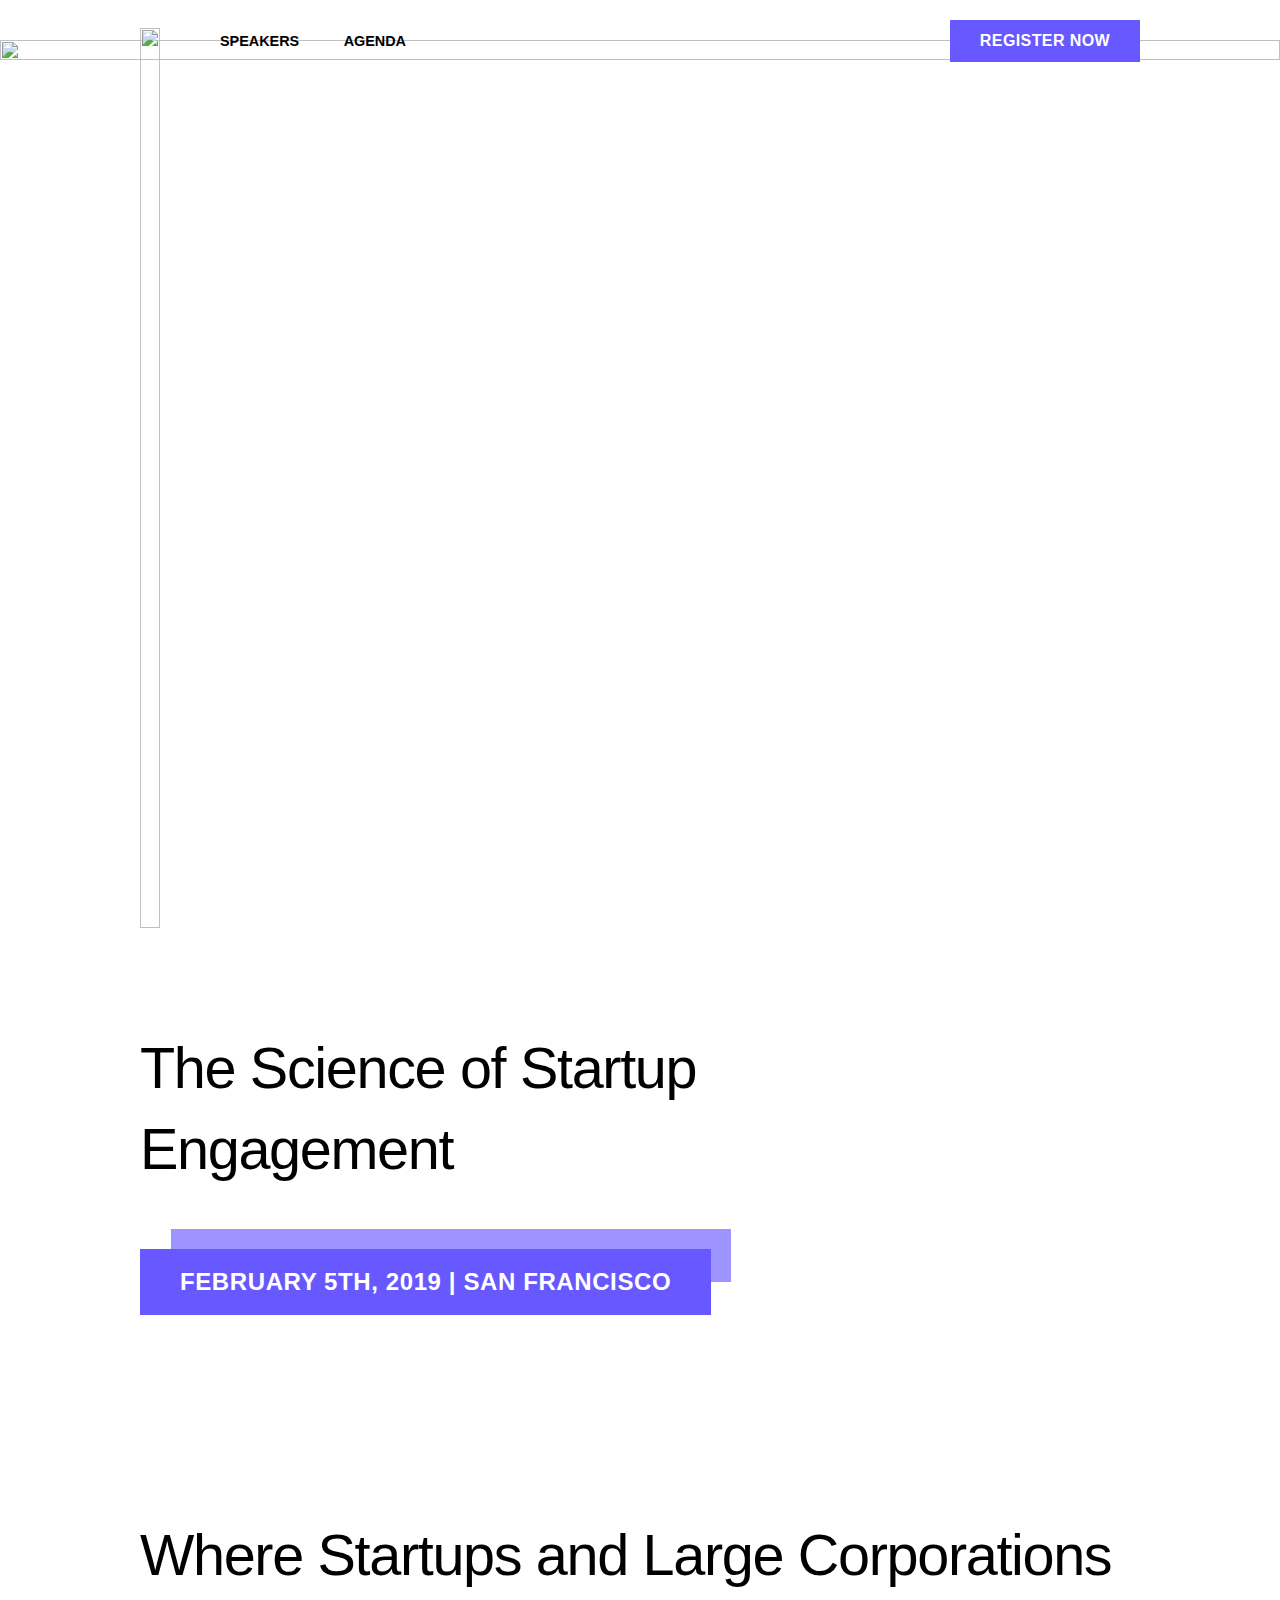
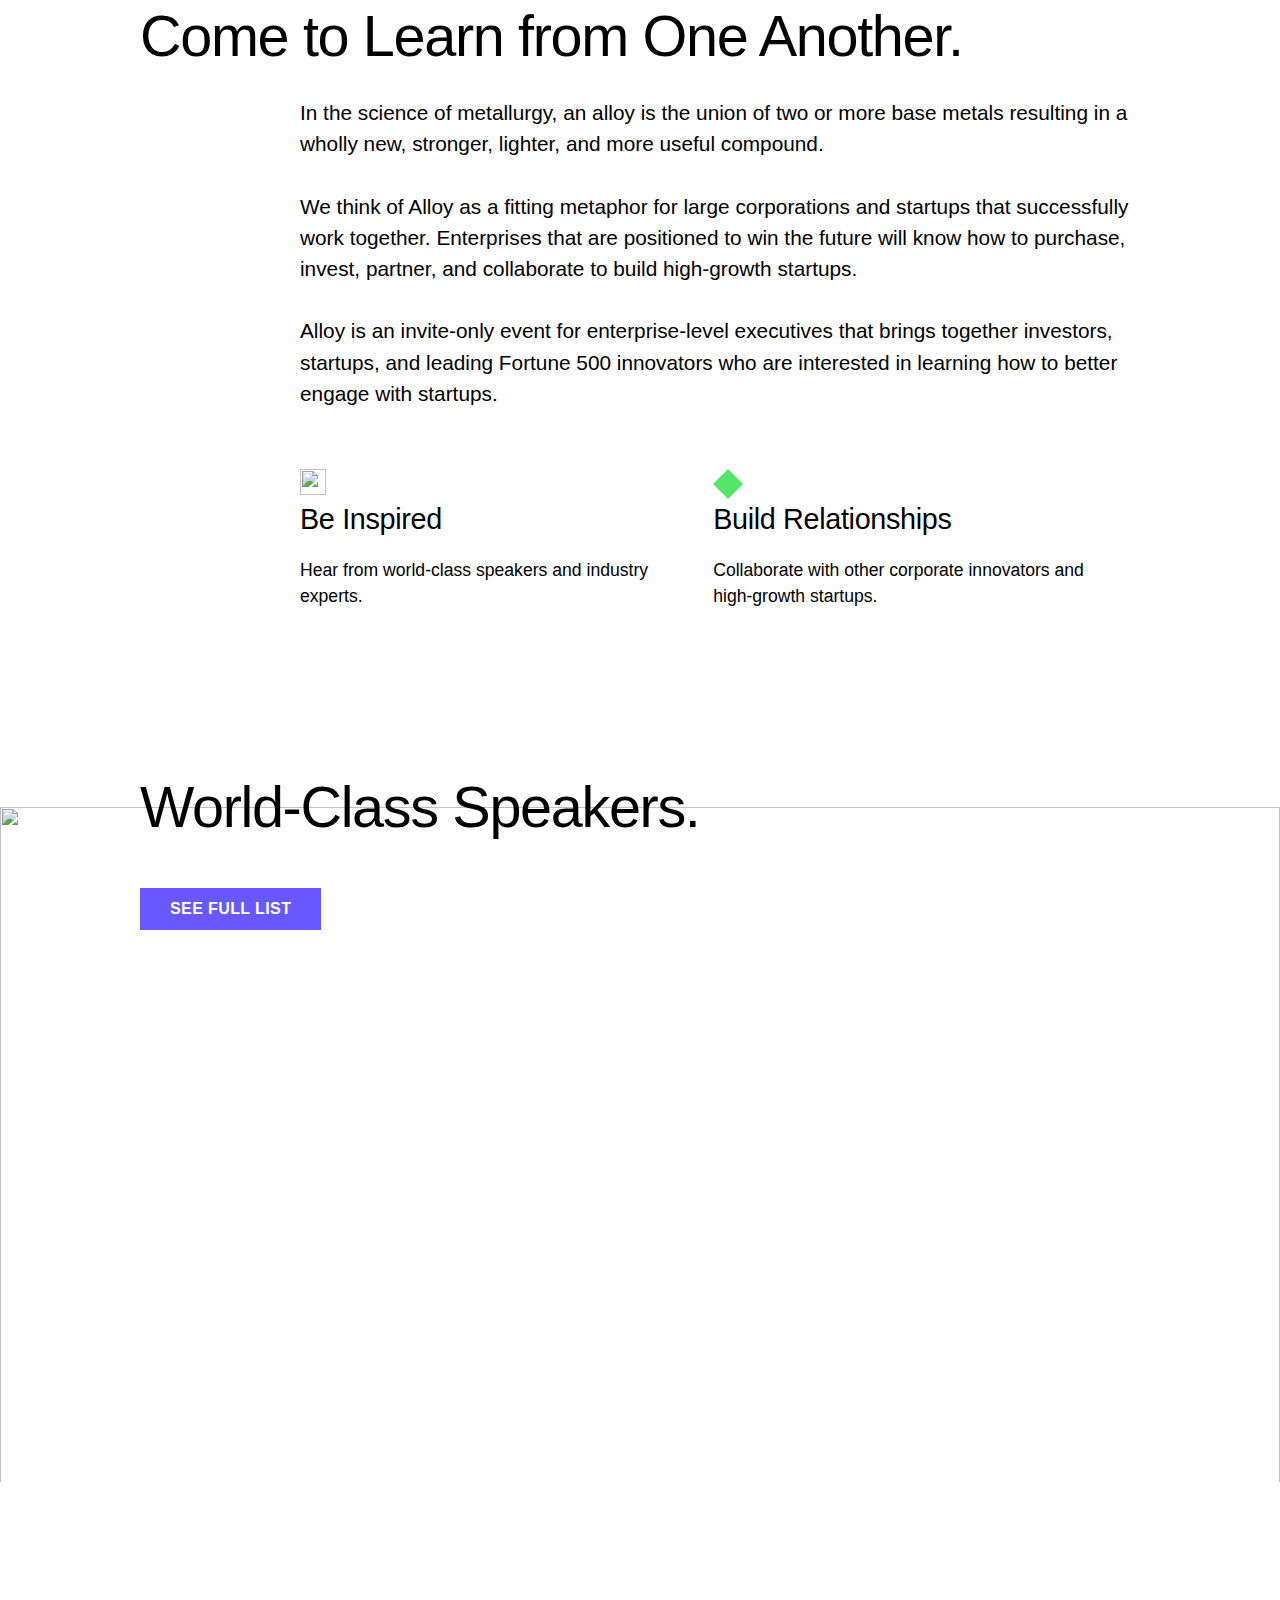
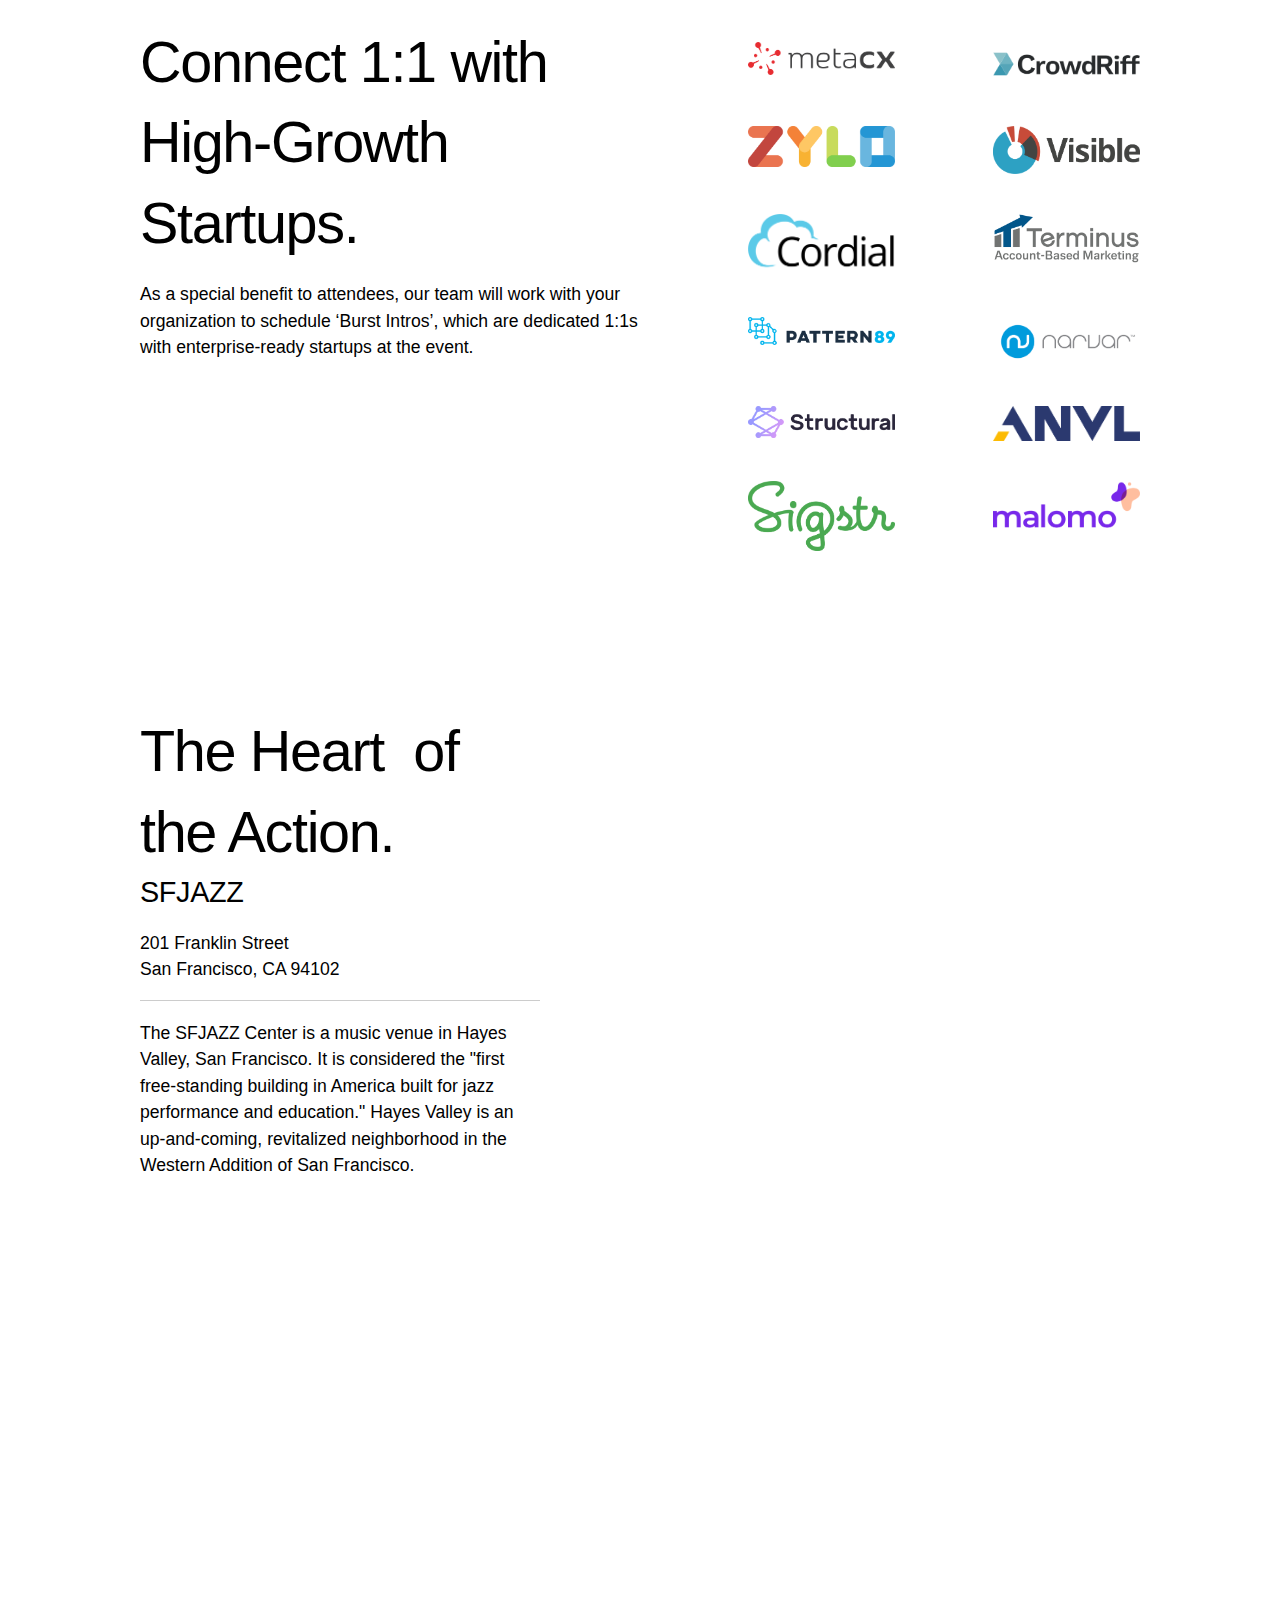
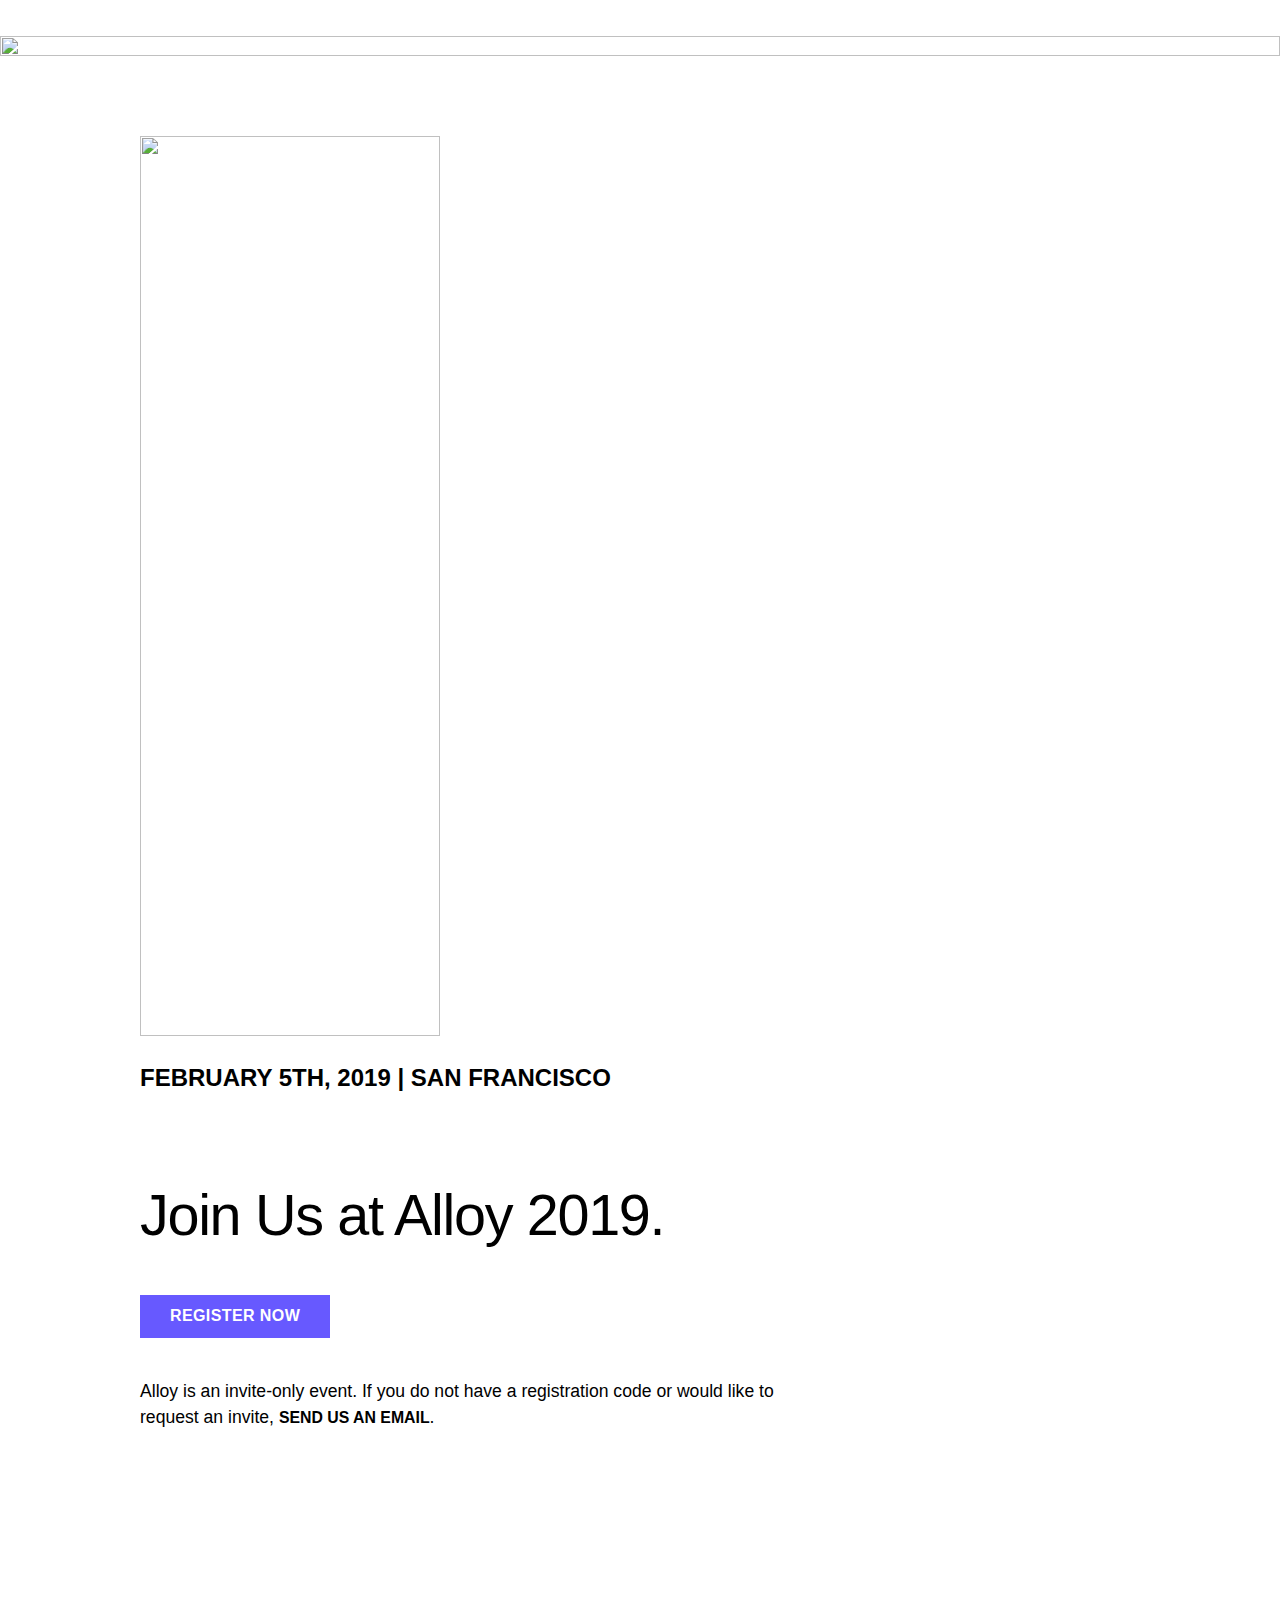
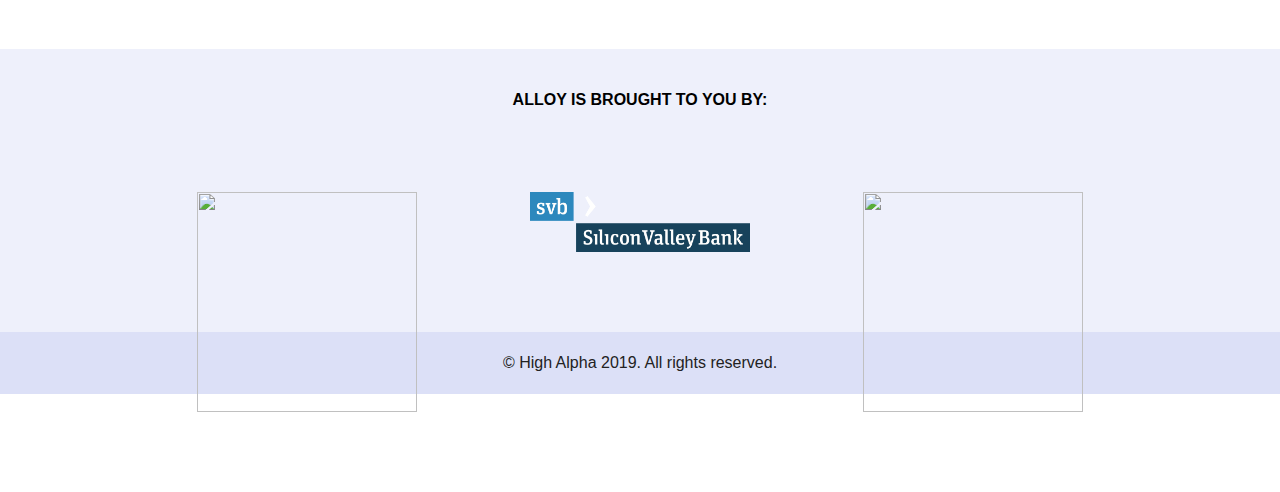
==== index.html @ 939aeb6d "logos and sponsors" ====
<html class="no-js" lang="">

<head>
  <meta charset="utf-8">
  <meta http-equiv="x-ua-compatible" content="ie=edge">
  <title>Alloy 2019 Conference | The Science of Startup Engagement</title>
  <meta name="description" content="">
  <meta name="viewport" content="width=device-width, initial-scale=1, shrink-to-fit=no">
  <link rel="icon" href="favicon.ico" type="image/x-icon"/>
  <link rel="shortcut icon" href="favicon.ico" type="image/x-icon"/>
  <link rel="manifest" href="site.webmanifest">
  <!-- <link rel="apple-touch-icon" href="img/favicon.png"> -->
  <!-- Place favicon.ico in the root directory -->
  <link rel="stylesheet" href="https://use.typekit.net/ehv6jew.css">
  <script src="js/scrollreveal.js"></script>
  <link rel="stylesheet" href="css/style.css">

  <!-- Global site tag (gtag.js) - Google Analytics -->
  <script async src="https://www.googletagmanager.com/gtag/js?id=UA-64166624-6"></script>
  <script>
    window.dataLayer = window.dataLayer || [];
    function gtag(){dataLayer.push(arguments);}
    gtag('js', new Date());
    gtag('config', 'UA-64166624-6');
  </script>

</head>

<body>
  <!--[if lte IE 9]>
    <p class="browserupgrade">You are using an <strong>outdated</strong> browser. Please <a href="https://browsehappy.com/">upgrade your browser</a> to improve your experience and security.</p>
  <![endif]-->

  <!-- Add your site or application content here -->
  <header>
      <div class="container">
          <div class="logo">
              <a href="/"><img src="img/alloy-logo.png"/></a>
          </div>
          <nav>
              <ul>
                  <li>
                      <a href="/speakers">Speakers</a>
                  </li>
                  <li>
                      <a href="/agenda">Agenda</a>
                  </li>
              </ul>
          </nav>
          <a href="https://www.eventbrite.com/e/alloy-2019-registration-47871418702" class="header-cta btn" target="_blank" >
              Register Now
          </a>
      </div>

  </header>
  <section class="hero">
      <div class="background-pattern">
          <img src="img/pattern-bg.png"/>
      </div>
      <div class="container">
          <div class="hero-background-pattern load-hidden">
              <img src="img/hero-bg-group.png"/>
          </div>
          <h1>The Science of Startup Engagement</h1>
          <div class="banner">
              February 5th, 2019 | San Francisco
          </div>

      </div>
    </section>



  <!-- About -->

  <section class="about">
      <div class="container">
          <div class="about-background-pattern">
              <img src="img/about-bg.png" />
          </div>
          <h1>Where Startups and Large Corporations Come to Learn from One Another.</h1>
          <div class="tab-style">
              <p>In the science of metallurgy, an alloy is the union of two or more base metals resulting in a wholly new, stronger, lighter, and more useful compound. <br /><br />

We think of Alloy as a fitting metaphor for large corporations and startups that successfully work together. Enterprises that are positioned to win the future will know how to purchase, invest, partner, and collaborate to build high-growth startups.<br /><br />

Alloy is an invite-only event for enterprise-level executives that brings together investors, startups, and leading Fortune 500 innovators who are interested in learning how to better engage with startups.</p>
              <div class="about-buckets">
                  <ul>
                      <li>
                          <img src="img/square.png" height="26px" style="padding-bottom:4px;"/>
                          <h2>Be Inspired</h2>
                          <p class="smaller-p">
                              Hear from world-class speakers and industry experts.
                          </p>
                      </li>
                      <li>
                          <img src="img/diamond.png" height="30px"/>
                          <h2>Build Relationships</h2>
                          <p class="smaller-p">
                              Collaborate with other corporate innovators and high-growth startups.
                          </p>
                      </li>
                  </ul>
              </div>
              <!-- <a href="agenda.html" class="header-cta btn">
                  View Agenda
              </a> -->
          </div>
      </div>
  </section>

  <!-- Speakers -->

<section class="speakers-section">
      <div class="background-pattern">
          <img src="img/pattern-bg-speakers.png"/>
      </div>
      <div class="container">
          <h1>World-Class Speakers.</h1>
          <a href="/speakers" class="btn">See Full List</a>
          <div class="speaker-boxes">
              <ul>
                  <li class="speaker-container speaker1">
                      <div class="speaker-image">
                          <img src="img/aaron-levie.png" />
                      </div>
                      <h2>Aaron Levie</h2>
                      <p>
                          CEO, Box
                      </p>
                  </li>
                  <li class="speaker-container speaker2">
                      <div class="floater floater-5">
                          <img src="img/floater-5.png" />
                      </div>
                      <div class="speaker-image">
                          <img src="img/greg-becker-green.png" />
                      </div>
                      <h2>Greg Becker</h2>
                      <p>
                          CEO, Silicon Valley Bank
                      </p>
                  </li>
                  <li class="speaker-container speaker3">
                      <div class="floater floater-2">
                          <img src="img/floater-2.png" />
                      </div>
                      <div class="speaker-image">
                          <img src="img/david-cohen-purple.png" />
                      </div>
                      <h2>David Cohen</h2>
                      <p>
                          Founder and Co-CEO, Techstars
                      </p>
                  </li>
              </ul>

          </div>
      </div>

  </section>





  <!-- Startups -->

  <section class="startups">
      <div class="container">
          <div class="startups-content">
              <h1>Connect 1:1 with High-Growth Startups.</h1>
              <p class="smaller-p">
                  As a special benefit to attendees, our team will work with your organization to schedule ‘Burst Intros’, which are dedicated 1:1s with enterprise-ready startups at the event.
              </p>
          </div>
          <div class="startups-logos">
              <ul>
                  <li>
                      <img src="img/logos/metacx.png" />
                  </li>
                  <li>
                      <img src="img/logos/crowdriff.png" />
                  </li>
                  <li>
                      <img src="img/logos/zylo.png" />
                  </li>
                  <li>
                      <img src="img/logos/visible.png" />
                  </li>
                  <li>
                      <img src="img/logos/cordial.png" />
                  </li>
                  <li>
                      <img src="img/logos/terminus.png" />
                  </li>

                  <li>
                      <img src="img/logos/pattern89.png" />
                  </li>
                  <li>
                      <img src="img/logos/narvar.png" />
                  </li>
                  <li>
                      <img src="img/logos/structural.png" />
                  </li>
                  <li>
                      <img src="img/logos/anvl.png" />
                  </li>
                  <li>
                      <img src="img/logos/sigstr.png" />
                  </li>
                  <li>
                      <img src="img/logos/malomo.png" />
                  </li>
              </ul>
          </div>
      </div>
  </section>

  <section class="location-section">
      <div class="container">
          <div class="location-content">
              <h1>The Heart  of the Action.</h1>
              <h2>SFJAZZ</h2>
              <p class="smaller-p">
                  201 Franklin Street<br />San Francisco, CA 94102
              </p>
              <hr />
              <p class="smaller-p">
                  The SFJAZZ Center is a music venue in Hayes Valley, San Francisco. It is considered the "first free-standing building in America built for jazz performance and education." Hayes Valley is an up-and-coming, revitalized neighborhood in the Western Addition of San Francisco.
              </p>
          </div>
          <div class="location-venue">
              <img src="img/venue.png" />
          </div>
          <div class="location-pattern">
              <img src="img/location-pattern.png" />
          </div>
      </div>

  </section>

  <section class="footer-cta">
      <div class="background-pattern">
          <img src="img/pattern-bg.png"/>
      </div>
      <div class="container">
          <div class="hero-background-pattern">
              <img src="img/hero-bg-group.png"/>
          </div>
          <div class="logo2">
              <img src="img/alloy19.png" />
          </div>
          <div class="banner2">
              February 5th, 2019 | San Francisco
          </div>
          <div class="footer-cta-content">
              <h1>Join Us at Alloy 2019.</h1>
              <a class="btn"href="https://www.eventbrite.com/e/alloy-2019-registration-47871418702" target="_blank" >Register Now</a>
              <p class="smaller-p">
                  Alloy is an invite-only event. If you do not have a registration code or would like to request an invite, <a href="mailto:alloy@highalpha.com">send us an  email</a>.
              </p>
          </div>
      </div>
  </section>

  <footer>
      <div class="container">
          <div class="banner2">
              Alloy Is Brought to You By:
          </div>
          <ul class="sponsors">
              <li>
                <a href="https://highalpha.com" target="_blank"><img src="img/ha-logo.png" /></a>
              </li>
              <li>
                  <a href="https://www.svb.com/" target="_blank"><img src="img/svb_logo_2.png" /></a>
              </li>
              <li>
                  <a href="https://www.ideocolab.com/" target="_blank"><img src="img/ideo-logo.png" /></a>
              </li>
          </ul>
      </div>
      <div class="all-rights">
          <div class="container">
              © High Alpha 2019. All rights reserved.
          </div>
      </div>
  </footer>

  <script src="js/vendor/modernizr-3.6.0.min.js"></script>
  <!-- <script src="https://code.jquery.com/jquery-3.3.1.min.js" integrity="{{JQUERY_SRI_HASH}}" crossorigin="anonymous"></script> -->
  <script src="js/vendor/jquery-3.3.1.min.js"></script>
  <script src="js/plugins.js"></script>
  <script src="js/main.js"></script>

</body>

</html>
---- css/style.css ----
/*! normalize.css v8.0.0 | MIT License | github.com/necolas/normalize.css */
/* Document
   ========================================================================== */
/**
 * 1. Correct the line height in all browsers.
 * 2. Prevent adjustments of font size after orientation changes in iOS.
 */
html {
  line-height: 1.15;
  /* 1 */
  -webkit-text-size-adjust: 100%;
  /* 2 */ }

/* Sections
   ========================================================================== */
/**
 * Remove the margin in all browsers.
 */
body {
  margin: 0; }

/**
 * Correct the font size and margin on `h1` elements within `section` and
 * `article` contexts in Chrome, Firefox, and Safari.
 */
h1 {
  font-size: 2em;
  margin: 0.67em 0; }

/* Grouping content
   ========================================================================== */
/**
 * 1. Add the correct box sizing in Firefox.
 * 2. Show the overflow in Edge and IE.
 */
hr {
  box-sizing: content-box;
  /* 1 */
  height: 0;
  /* 1 */
  overflow: visible;
  /* 2 */ }

/**
 * 1. Correct the inheritance and scaling of font size in all browsers.
 * 2. Correct the odd `em` font sizing in all browsers.
 */
pre {
  font-family: monospace, monospace;
  /* 1 */
  font-size: 1em;
  /* 2 */ }

/* Text-level semantics
   ========================================================================== */
/**
 * Remove the gray background on active links in IE 10.
 */
a {
  background-color: transparent; }

/**
 * 1. Remove the bottom border in Chrome 57-
 * 2. Add the correct text decoration in Chrome, Edge, IE, Opera, and Safari.
 */
abbr[title] {
  border-bottom: none;
  /* 1 */
  text-decoration: underline;
  /* 2 */
  text-decoration: underline dotted;
  /* 2 */ }

/**
 * Add the correct font weight in Chrome, Edge, and Safari.
 */
b,
strong {
  font-weight: bolder; }

/**
 * 1. Correct the inheritance and scaling of font size in all browsers.
 * 2. Correct the odd `em` font sizing in all browsers.
 */
code,
kbd,
samp {
  font-family: monospace, monospace;
  /* 1 */
  font-size: 1em;
  /* 2 */ }

/**
 * Add the correct font size in all browsers.
 */
small {
  font-size: 80%; }

/**
 * Prevent `sub` and `sup` elements from affecting the line height in
 * all browsers.
 */
sub,
sup {
  font-size: 75%;
  line-height: 0;
  position: relative;
  vertical-align: baseline; }

sub {
  bottom: -0.25em; }

sup {
  top: -0.5em; }

/* Embedded content
   ========================================================================== */
/**
 * Remove the border on images inside links in IE 10.
 */
img {
  border-style: none; }

/* Forms
   ========================================================================== */
/**
 * 1. Change the font styles in all browsers.
 * 2. Remove the margin in Firefox and Safari.
 */
button,
input,
optgroup,
select,
textarea {
  font-family: inherit;
  /* 1 */
  font-size: 100%;
  /* 1 */
  line-height: 1.15;
  /* 1 */
  margin: 0;
  /* 2 */ }

/**
 * Show the overflow in IE.
 * 1. Show the overflow in Edge.
 */
button,
input {
  /* 1 */
  overflow: visible; }

/**
 * Remove the inheritance of text transform in Edge, Firefox, and IE.
 * 1. Remove the inheritance of text transform in Firefox.
 */
button,
select {
  /* 1 */
  text-transform: none; }

/**
 * Correct the inability to style clickable types in iOS and Safari.
 */
button,
[type="button"],
[type="reset"],
[type="submit"] {
  -webkit-appearance: button; }

/**
 * Remove the inner border and padding in Firefox.
 */
button::-moz-focus-inner,
[type="button"]::-moz-focus-inner,
[type="reset"]::-moz-focus-inner,
[type="submit"]::-moz-focus-inner {
  border-style: none;
  padding: 0; }

/**
 * Restore the focus styles unset by the previous rule.
 */
button:-moz-focusring,
[type="button"]:-moz-focusring,
[type="reset"]:-moz-focusring,
[type="submit"]:-moz-focusring {
  outline: 1px dotted ButtonText; }

/**
 * Correct the padding in Firefox.
 */
fieldset {
  padding: 0.35em 0.75em 0.625em; }

/**
 * 1. Correct the text wrapping in Edge and IE.
 * 2. Correct the color inheritance from `fieldset` elements in IE.
 * 3. Remove the padding so developers are not caught out when they zero out
 *    `fieldset` elements in all browsers.
 */
legend {
  box-sizing: border-box;
  /* 1 */
  color: inherit;
  /* 2 */
  display: table;
  /* 1 */
  max-width: 100%;
  /* 1 */
  padding: 0;
  /* 3 */
  white-space: normal;
  /* 1 */ }

/**
 * Add the correct vertical alignment in Chrome, Firefox, and Opera.
 */
progress {
  vertical-align: baseline; }

/**
 * Remove the default vertical scrollbar in IE 10+.
 */
textarea {
  overflow: auto; }

/**
 * 1. Add the correct box sizing in IE 10.
 * 2. Remove the padding in IE 10.
 */
[type="checkbox"],
[type="radio"] {
  box-sizing: border-box;
  /* 1 */
  padding: 0;
  /* 2 */ }

/**
 * Correct the cursor style of increment and decrement buttons in Chrome.
 */
[type="number"]::-webkit-inner-spin-button,
[type="number"]::-webkit-outer-spin-button {
  height: auto; }

/**
 * 1. Correct the odd appearance in Chrome and Safari.
 * 2. Correct the outline style in Safari.
 */
[type="search"] {
  -webkit-appearance: textfield;
  /* 1 */
  outline-offset: -2px;
  /* 2 */ }

/**
 * Remove the inner padding in Chrome and Safari on macOS.
 */
[type="search"]::-webkit-search-decoration {
  -webkit-appearance: none; }

/**
 * 1. Correct the inability to style clickable types in iOS and Safari.
 * 2. Change font properties to `inherit` in Safari.
 */
::-webkit-file-upload-button {
  -webkit-appearance: button;
  /* 1 */
  font: inherit;
  /* 2 */ }

/* Interactive
   ========================================================================== */
/*
 * Add the correct display in Edge, IE 10+, and Firefox.
 */
details {
  display: block; }

/*
 * Add the correct display in all browsers.
 */
summary {
  display: list-item; }

/* Misc
   ========================================================================== */
/**
 * Add the correct display in IE 10+.
 */
template {
  display: none; }

/**
 * Add the correct display in IE 10.
 */
[hidden] {
  display: none; }

/*! HTML5 Boilerplate v6.1.0 | MIT License | https://html5boilerplate.com/ */
/* main.css 1.0.0 | MIT License | https://github.com/h5bp/main.css#readme */
/*
 * What follows is the result of much research on cross-browser styling.
 * Credit left inline and big thanks to Nicolas Gallagher, Jonathan Neal,
 * Kroc Camen, and the H5BP dev community and team.
 */
/* ==========================================================================
   Base styles: opinionated defaults
   ========================================================================== */
html {
  color: #222;
  font-size: 1em;
  line-height: 1.4; }

/*
 * Remove text-shadow in selection highlight:
 * https://twitter.com/miketaylr/status/12228805301
 *
 * Vendor-prefixed and regular ::selection selectors cannot be combined:
 * https://stackoverflow.com/a/16982510/7133471
 *
 * Customize the background color to match your design.
 */
::-moz-selection {
  background: #b3d4fc;
  text-shadow: none; }

::selection {
  background: #b3d4fc;
  text-shadow: none; }

/*
 * A better looking default horizontal rule
 */
hr {
  display: block;
  height: 1px;
  border: 0;
  border-top: 1px solid #ccc;
  margin: 1em 0;
  padding: 0; }

/*
 * Remove the gap between audio, canvas, iframes,
 * images, videos and the bottom of their containers:
 * https://github.com/h5bp/html5-boilerplate/issues/440
 */
audio,
canvas,
iframe,
img,
svg,
video {
  vertical-align: middle; }

/*
 * Remove default fieldset styles.
 */
fieldset {
  border: 0;
  margin: 0;
  padding: 0; }

/*
 * Allow only vertical resizing of textareas.
 */
textarea {
  resize: vertical; }

/* ==========================================================================
   Browser Upgrade Prompt
   ========================================================================== */
.browserupgrade {
  margin: 0.2em 0;
  background: #ccc;
  color: #000;
  padding: 0.2em 0; }

/* ==========================================================================
   Author's custom styles
   ========================================================================== */
/* ==========================================================================
   Helper classes
   ========================================================================== */
/*
 * Hide visually and from screen readers
 */
.hidden {
  display: none !important; }

/*
* Hide only visually, but have it available for screen readers:
* https://snook.ca/archives/html_and_css/hiding-content-for-accessibility
*
* 1. For long content, line feeds are not interpreted as spaces and small width
*    causes content to wrap 1 word per line:
*    https://medium.com/@jessebeach/beware-smushed-off-screen-accessible-text-5952a4c2cbfe
*/
.visuallyhidden {
  border: 0;
  clip: rect(0 0 0 0);
  height: 1px;
  margin: -1px;
  overflow: hidden;
  padding: 0;
  position: absolute;
  width: 1px;
  white-space: nowrap;
  /* 1 */ }

/*
* Extends the .visuallyhidden class to allow the element
* to be focusable when navigated to via the keyboard:
* https://www.drupal.org/node/897638
*/
.visuallyhidden.focusable:active,
.visuallyhidden.focusable:focus {
  clip: auto;
  height: auto;
  margin: 0;
  overflow: visible;
  position: static;
  width: auto;
  white-space: inherit; }

/*
* Hide visually and from screen readers, but maintain layout
*/
.invisible {
  visibility: hidden; }

/*
* Clearfix: contain floats
*
* For modern browsers
* 1. The space content is one way to avoid an Opera bug when the
*    `contenteditable` attribute is included anywhere else in the document.
*    Otherwise it causes space to appear at the top and bottom of elements
*    that receive the `clearfix` class.
* 2. The use of `table` rather than `block` is only necessary if using
*    `:before` to contain the top-margins of child elements.
*/
.clearfix:before,
.clearfix:after {
  content: " ";
  /* 1 */
  display: table;
  /* 2 */ }

.clearfix:after {
  clear: both; }

/* ==========================================================================
   EXAMPLE Media Queries for Responsive Design.
   These examples override the primary ('mobile first') styles.
   Modify as content requires.
   ========================================================================== */
@media only screen and (min-width: 35em) {
  /* Style adjustments for viewports that meet the condition */ }

@media print, (-webkit-min-device-pixel-ratio: 1.25), (min-resolution: 1.25dppx), (min-resolution: 120dpi) {
  /* Style adjustments for high resolution devices */ }

/* ==========================================================================
   Print styles.
   Inlined to avoid the additional HTTP request:
   https://www.phpied.com/delay-loading-your-print-css/
   ========================================================================== */
@media print {
  *,
  *:before,
  *:after {
    background: transparent !important;
    color: #000 !important;
    /* Black prints faster */
    -webkit-box-shadow: none !important;
    box-shadow: none !important;
    text-shadow: none !important; }
  a,
  a:visited {
    text-decoration: underline; }
  a[href]:after {
    content: " (" attr(href) ")"; }
  abbr[title]:after {
    content: " (" attr(title) ")"; }
  /*
     * Don't show links that are fragment identifiers,
     * or use the `javascript:` pseudo protocol
     */
  a[href^="#"]:after,
  a[href^="javascript:"]:after {
    content: ""; }
  pre {
    white-space: pre-wrap !important; }
  pre,
  blockquote {
    border: 1px solid #999;
    page-break-inside: avoid; }
  /*
     * Printing Tables:
     * http://css-discuss.incutio.com/wiki/Printing_Tables
     */
  thead {
    display: table-header-group; }
  tr,
  img {
    page-break-inside: avoid; }
  p,
  h2,
  h3 {
    orphans: 3;
    widows: 3; }
  h2,
  h3 {
    page-break-after: avoid; } }

body {
  font-family: proxima-nova, sans-serif; }

h1, h2, h3, h4, h5, h6 {
  font-family: "HelveticaNeue-Thin", "Helvetica", sans-serif;
  margin: 0; }

p {
  font-family: proxima-nova, sans-serif;
  color: #000000;
  font-size: 1.3em;
  line-height: 1.5em; }

.smaller-p {
  font-size: 1.1em; }

h1 {
  font-size: 2.4em;
  letter-spacing: -.8px;
  line-height: 1.4em;
  font-weight: 100;
  color: #000000; }
  @media (min-width: 51.25em) {
    h1 {
      font-size: 3.6em;
      letter-spacing: -1.35px; } }

h2 {
  font-size: 1.8em;
  letter-spacing: -0.35px;
  line-height: 1.4em;
  font-weight: 100;
  color: #000000; }

section, header, footer {
  padding: 0 20px 0 20px; }

ul {
  list-style: none;
  padding: 0;
  margin: 0; }

.container {
  max-width: 1000px;
  margin: 0 auto; }

.banner {
  position: relative;
  display: inline-block;
  margin-top: 60px;
  color: #ffffff;
  background: #6759FF;
  padding: 16px 40px;
  font-size: 1em;
  letter-spacing: .025em;
  text-transform: uppercase;
  font-weight: 700; }
  @media (min-width: 43.75em) {
    .banner {
      font-size: 1.5em; } }
  .banner:before {
    content: "";
    position: absolute;
    z-index: -1;
    top: -20px;
    right: -20px;
    background: #9D94FF;
    height: 80%;
    width: 98%; }

.banner2 {
  font-size: 1.5em;
  text-transform: uppercase;
  font-weight: 700;
  color: #000000; }

.tab-style {
  padding-left: 0; }
  @media (min-width: 51.25em) {
    .tab-style {
      padding-left: 16%; } }

.background-pattern {
  position: absolute;
  top: 120px;
  left: 0;
  width: 100%;
  z-index: -2;
  display: block; }
  @media (min-width: 51.25em) {
    .background-pattern {
      top: 40px;
      width: 100%; } }
  .background-pattern img {
    width: 100%; }

.speaker-boxes ul {
  display: flex;
  flex-wrap: wrap; }
  .speaker-boxes ul .speaker-container {
    width: 100%;
    margin-right: 0; }
    @media (min-width: 30em) {
      .speaker-boxes ul .speaker-container {
        width: 48%;
        margin-right: 2%; } }
    @media (min-width: 51.25em) {
      .speaker-boxes ul .speaker-container {
        width: 32%; }
        .speaker-boxes ul .speaker-container:nth-child(3n) {
          margin-right: 0 !important; } }
    .speaker-boxes ul .speaker-container img {
      width: 100%; }
    .speaker-boxes ul .speaker-container p {
      margin: 0; }

.speaker-boxes .smaller-p {
  font-size: 1em; }

.footer-cta {
  overflow: hidden;
  position: relative;
  padding-top: 100px;
  padding-bottom: 50px; }
  @media (min-width: 51.25em) {
    .footer-cta {
      padding-bottom: 200px; } }
  .footer-cta .container {
    position: relative; }
  .footer-cta .logo2 {
    margin: 40px 0 25px 0;
    max-width: 300px; }
    .footer-cta .logo2 img {
      width: 100%; }
  .footer-cta .banner {
    margin: 0 auto; }
  .footer-cta h1 {
    margin-bottom: 40px;
    margin-top: 80px;
    width: 100%; }
    @media (min-width: 51.25em) {
      .footer-cta h1 {
        width: 80%; } }
  .footer-cta p {
    margin-top: 40px;
    max-width: 100%; }
    @media (min-width: 51.25em) {
      .footer-cta p {
        width: 80%; } }
  .footer-cta .footer-cta-content {
    width: 100%; }
    @media (min-width: 51.25em) {
      .footer-cta .footer-cta-content {
        width: 80%; } }

html.sr .load-hidden {
  visibility: hidden; }

.speaker-container {
  position: relative; }

.floater {
  position: absolute;
  width: 160px; }

.floater-2 {
  top: 0px;
  left: -60px; }

.floater-5 {
  bottom: 0px;
  right: -50px; }

.floater-3 {
  width: 60px;
  bottom: 50%;
  right: -30px; }

header {
  display: block;
  height: auto;
  overflow: auto; }
  header .logo {
    float: left; }
    @media (min-width: 30em) {
      header .logo {
        float: left;
        margin-right: 40px; } }
    header .logo a {
      display: block;
      max-width: 120px;
      margin-top: 28px; }
      header .logo a img {
        width: 100%; }
  header nav {
    float: right; }
    @media (min-width: 43.75em) {
      header nav {
        float: left; } }
    header nav ul {
      margin: 0;
      list-style: none;
      margin-top: 11px; }
      header nav ul li {
        display: inline-block; }
        header nav ul li a {
          display: block;
          padding: 20px 0px 10px 0px;
          margin: 0 20px; }
          header nav ul li a:hover {
            color: #52E76B;
            transition: color .25s ease; }
  header .header-cta {
    float: right;
    margin: 20px 0;
    display: block; }
    @media (min-width: 43.75em) {
      header .header-cta {
        float: right;
        margin: 20px 0;
        display: block; } }

.page-active {
  border-bottom: 4px solid #52E76B; }

footer {
  padding: 40px 0 0 0;
  background: #EEF0FB; }
  footer .banner2 {
    text-align: center;
    font-size: 1em; }
  footer .sponsors {
    display: flex; }
    footer .sponsors li {
      width: 300px;
      margin: 0 auto; }
      footer .sponsors li a {
        display: block;
        padding: 80px 20px; }
        @media (min-width: 51.25em) {
          footer .sponsors li a {
            padding: 80px 40px; } }
        footer .sponsors li a img {
          width: 100%; }

.svb-capital {
  margin-top: -10px; }
  @media (min-width: 51.25em) {
    .svb-capital {
      margin-top: -30px; } }

.all-rights {
  padding: 20px 0;
  background: #DCE0F7;
  text-align: center; }

a {
  text-decoration: none;
  color: #000000;
  font-family: proxima-nova, sans-serif;
  text-transform: uppercase;
  font-weight: 700;
  font-size: .9em; }

.btn {
  display: inline-block;
  color: #ffffff;
  background: #6759FF;
  padding: 10px 30px;
  font-size: 1em;
  letter-spacing: .025em;
  text-transform: uppercase;
  font-weight: 700; }
  .btn:hover {
    background: #9D94FF;
    transition: background .25s ease; }
  .btn.secondary-btn {
    background: #42D7FB; }

.hero {
  overflow: hidden;
  padding-top: 60px;
  padding-bottom: 60px; }
  @media (min-width: 30em) {
    .hero {
      padding-bottom: 200px;
      padding-top: 100px; } }
  .hero .container {
    position: relative; }
  .hero h1 {
    max-width: 90%; }
    @media (min-width: 30em) {
      .hero h1 {
        max-width: 75%; } }

.hero-background-pattern {
  position: absolute;
  display: block;
  z-index: -2;
  top: -40px;
  right: -180px;
  width: 300px; }
  @media (min-width: 30em) {
    .hero-background-pattern {
      top: -40px;
      right: -180px;
      width: 400px; } }
  @media (min-width: 51.25em) {
    .hero-background-pattern {
      top: -90px;
      right: -250px;
      width: 600px; } }
  .hero-background-pattern img {
    width: 100%; }

.about .container {
  position: relative; }

.about .about-background-pattern {
  position: absolute;
  left: -200px;
  top: 40%;
  width: 250px;
  display: none; }
  @media (min-width: 51.25em) {
    .about .about-background-pattern {
      display: block; } }
  .about .about-background-pattern img {
    position: absolute;
    width: 100%; }

.about-buckets {
  margin: 40px 0 20px 0; }
  @media (min-width: 51.25em) {
    .about-buckets {
      margin: 60px 0 40px 0; } }
  .about-buckets ul {
    overflow: auto; }
    .about-buckets ul li {
      width: 100%; }
      @media (min-width: 43.75em) {
        .about-buckets ul li {
          width: 48%;
          padding-right: 10px;
          float: left; } }

.speakers-section {
  position: relative;
  margin-top: 100px;
  overflow: hidden; }
  @media (min-width: 51.25em) {
    .speakers-section {
      margin-top: 140px; } }
  .speakers-section .background-pattern {
    position: absolute;
    top: 40px;
    left: 0;
    z-index: -2;
    display: block;
    width: 100%;
    height: 100%; }
    .speakers-section .background-pattern img {
      width: 100%; }
  .speakers-section h1 {
    max-width: 600px;
    margin-bottom: 40px; }
  .speakers-section .speaker1 {
    margin-top: 40px; }
    @media (min-width: 51.25em) {
      .speakers-section .speaker1 {
        margin-top: 80px; } }
  .speakers-section .speaker2 {
    margin-top: 40px; }
    @media (min-width: 51.25em) {
      .speakers-section .speaker2 {
        margin-top: 160px; } }
  .speakers-section .speaker3 {
    margin-top: 40px; }
    @media (min-width: 51.25em) {
      .speakers-section .speaker3 {
        margin-top: 0px; } }

.startups {
  margin-top: 80px;
  overflow: auto; }
  @media (min-width: 51.25em) {
    .startups {
      margin-top: 140px; } }
  .startups .startups-content {
    float: left;
    width: 100%; }
    @media (min-width: 51.25em) {
      .startups .startups-content {
        width: 51%; } }
  .startups .startups-logos {
    width: 100%; }
    @media (min-width: 51.25em) {
      .startups .startups-logos {
        width: 49%;
        float: right; } }
    .startups .startups-logos ul {
      display: block;
      padding-left: 0px; }
      @media (min-width: 51.25em) {
        .startups .startups-logos ul {
          display: flex;
          flex-wrap: wrap;
          align-content: space-between;
          padding-left: 0px; } }
      .startups .startups-logos ul li {
        display: inline-block;
        width: 41%;
        margin: 20px 4%; }
        @media (min-width: 51.25em) {
          .startups .startups-logos ul li {
            width: 30%;
            margin: 20px 20%;
            margin-right: 0 !important; } }
        .startups .startups-logos ul li img {
          width: 100%; }

.location-section {
  margin-top: 100px;
  padding-bottom: 300px;
  overflow: hidden; }
  @media (min-width: 51.25em) {
    .location-section {
      margin-top: 140px;
      padding-bottom: 400px; } }
  .location-section .container {
    position: relative; }
  .location-section .location-content {
    display: inline-block;
    width: 100%; }
    @media (min-width: 51.25em) {
      .location-section .location-content {
        width: 40%; } }
  .location-section .location-venue {
    position: relative;
    display: block;
    width: 100%; }
    @media (min-width: 51.25em) {
      .location-section .location-venue {
        position: absolute;
        width: 700px;
        right: -300px;
        top: 0; } }
    @media (min-width: 61.25em) {
      .location-section .location-venue {
        width: 800px; } }
    .location-section .location-venue img {
      width: 100%; }
  .location-section .location-pattern {
    position: absolute;
    left: 0;
    bottom: -300px;
    width: 500px;
    padding-top: 100px; }
    @media (min-width: 51.25em) {
      .location-section .location-pattern {
        position: absolute;
        left: 0;
        bottom: -400px;
        width: 500px;
        padding-top: 100px; } }
    .location-section .location-pattern img {
      width: 100%; }

.speaker-background-pattern {
  position: absolute;
  top: -40px;
  right: -80px;
  display: block;
  width: 300px;
  z-index: -2; }
  @media (min-width: 51.25em) {
    .speaker-background-pattern {
      top: -90px;
      right: -80px;
      width: 500px; } }
  .speaker-background-pattern img {
    width: 100%; }

.speakers-hero {
  padding-top: 60px;
  overflow: hidden; }
  @media (min-width: 30em) {
    .speakers-hero {
      padding-top: 120px; } }
  .speakers-hero .container {
    position: relative; }
  .speakers-hero h1 {
    padding-bottom: 80px; }
  .speakers-hero .primary-speaker {
    overflow: auto; }
    .speakers-hero .primary-speaker .speaker-image {
      display: block;
      width: 100%; }
      @media (min-width: 51.25em) {
        .speakers-hero .primary-speaker .speaker-image {
          float: left;
          width: 50%; } }
      .speakers-hero .primary-speaker .speaker-image img {
        width: 100%; }
    .speakers-hero .primary-speaker .speaker-content {
      width: 100%; }
      @media (min-width: 51.25em) {
        .speakers-hero .primary-speaker .speaker-content {
          float: left;
          width: 44%;
          padding-left: 6%;
          padding-top: 20px; } }
      .speakers-hero .primary-speaker .speaker-content .smaller-p {
        font-size: 1em; }

.speaker-content {
  padding-top: 10px; }
  @media (min-width: 51.25em) {
    .speaker-content {
      padding-top: 40px; } }
  .speaker-content p {
    margin: 0; }
  .speaker-content hr {
    width: 60px; }
  .speaker-content .smaller-p {
    font-size: .8em; }

.social {
  padding-top: 20px; }
  .social ul li {
    display: inline-block;
    padding-right: 16px; }
    .social ul li a {
      display: block;
      width: 20px; }
      .social ul li a img {
        width: 100%; }

.speakers-grid {
  padding: 80px 20px;
  overflow: hidden; }
  .speakers-grid .speaker-container {
    margin-bottom: 40px; }

.agenda-hero {
  padding-top: 100px;
  padding-bottom: 60px;
  overflow: hidden; }
  .agenda-hero .container {
    position: relative; }
  .agenda-hero .agenda-background-pattern {
    position: absolute;
    top: -60px;
    right: -100px;
    display: block;
    width: 200px; }
    @media (min-width: 30em) {
      .agenda-hero .agenda-background-pattern {
        top: -60px;
        right: -100px;
        width: 300px; } }
    .agenda-hero .agenda-background-pattern img {
      width: 100%; }

.agenda-section .agenda-items h1 {
  font-family: proxima-nova, sans-serif;
  display: block;
  font-weight: 400;
  font-size: 2em; }

.agenda-section .agenda-items h2 {
  font-family: proxima-nova, sans-serif;
  font-weight: 600;
  font-size: 1.4em;
  padding-top: 20px; }

.agenda-section .agenda-items h3 {
  font-family: proxima-nova, sans-serif;
  font-size: 1.2em;
  font-style: italic;
  font-weight: 100; }

.agenda-section .agenda-items p {
  font-size: .8em;
  width: 80%; }

.agenda-section .agenda-items li {
  display: block;
  padding: 40px 0;
  border-bottom: 1px solid #000000; }
  @media (min-width: 43.75em) {
    .agenda-section .agenda-items li {
      display: flex; } }
  .agenda-section .agenda-items li .event-time {
    font-size: 1.5em;
    font-weight: 600;
    width: 100%;
    padding-top: 4px; }
    @media (min-width: 43.75em) {
      .agenda-section .agenda-items li .event-time {
        width: 25%; } }
  .agenda-section .agenda-items li .event-details {
    width: 100%; }
    @media (min-width: 43.75em) {
      .agenda-section .agenda-items li .event-details {
        width: 75%; } }
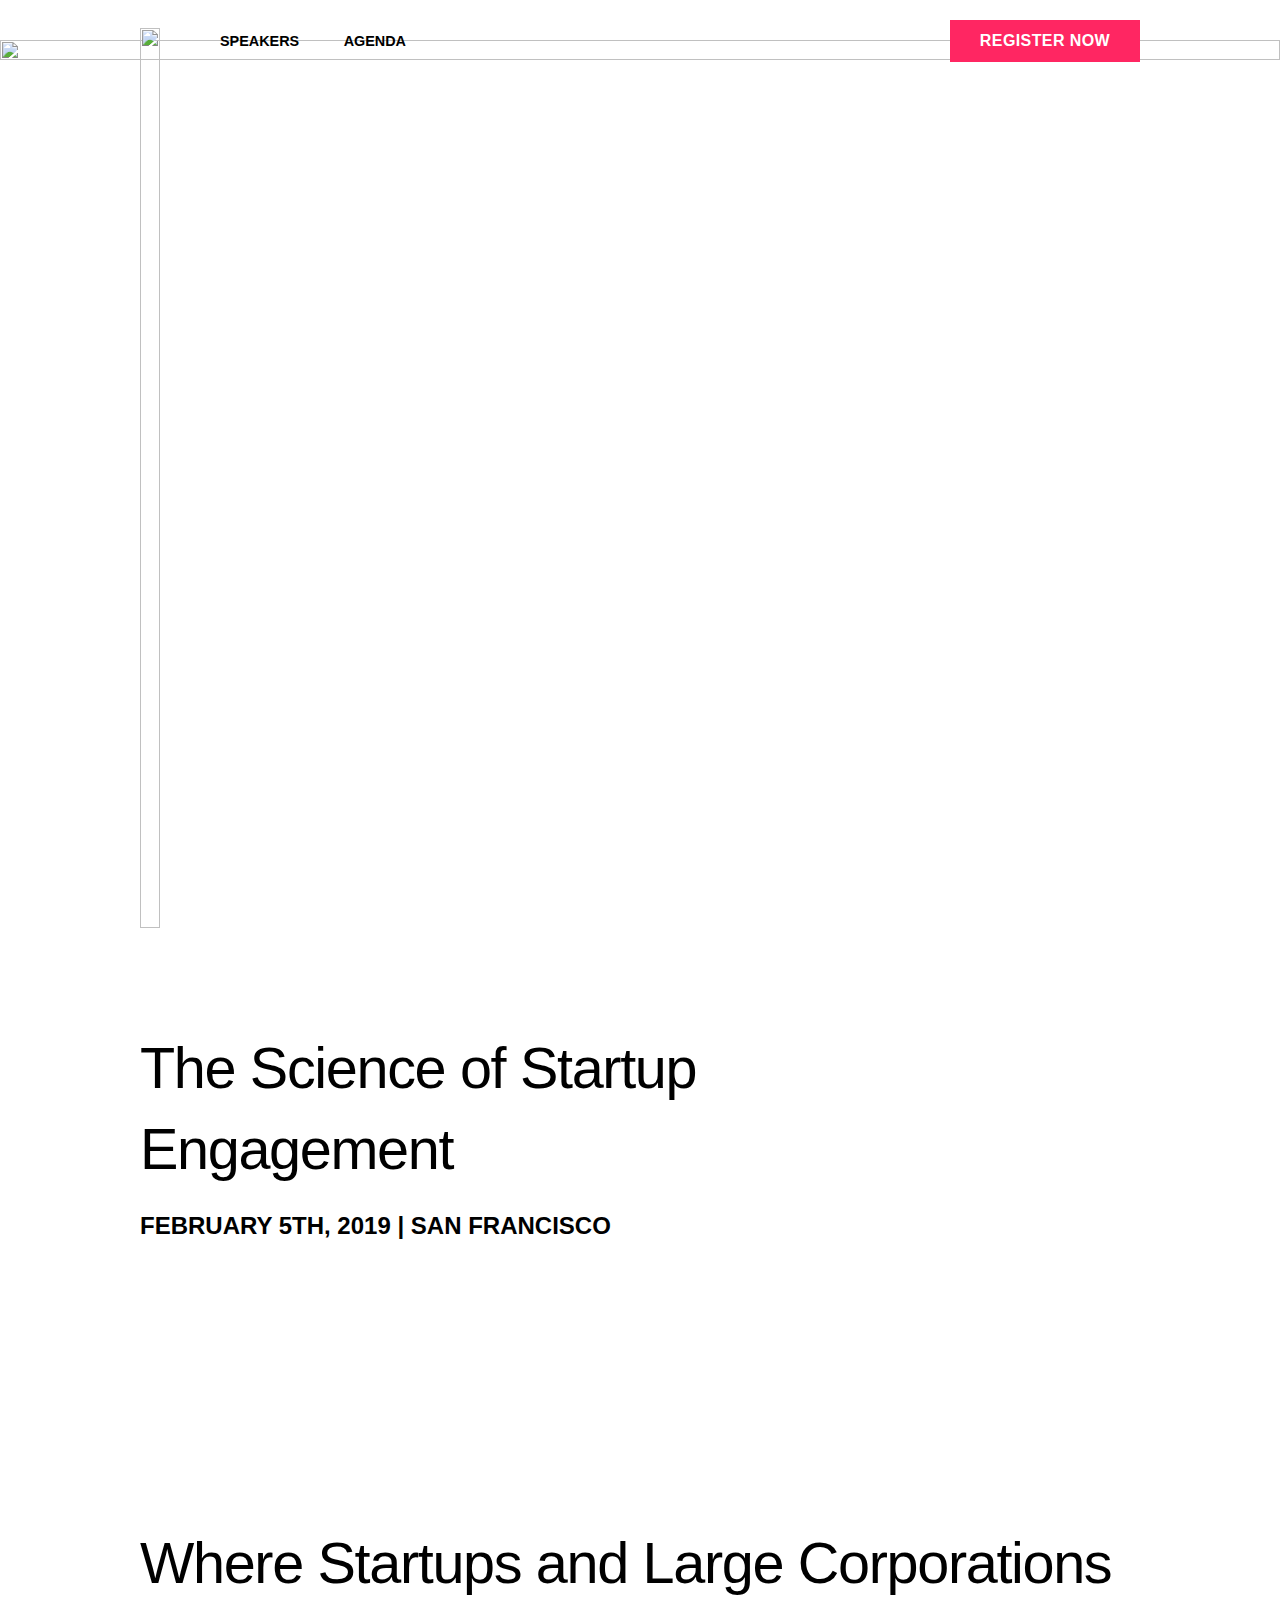
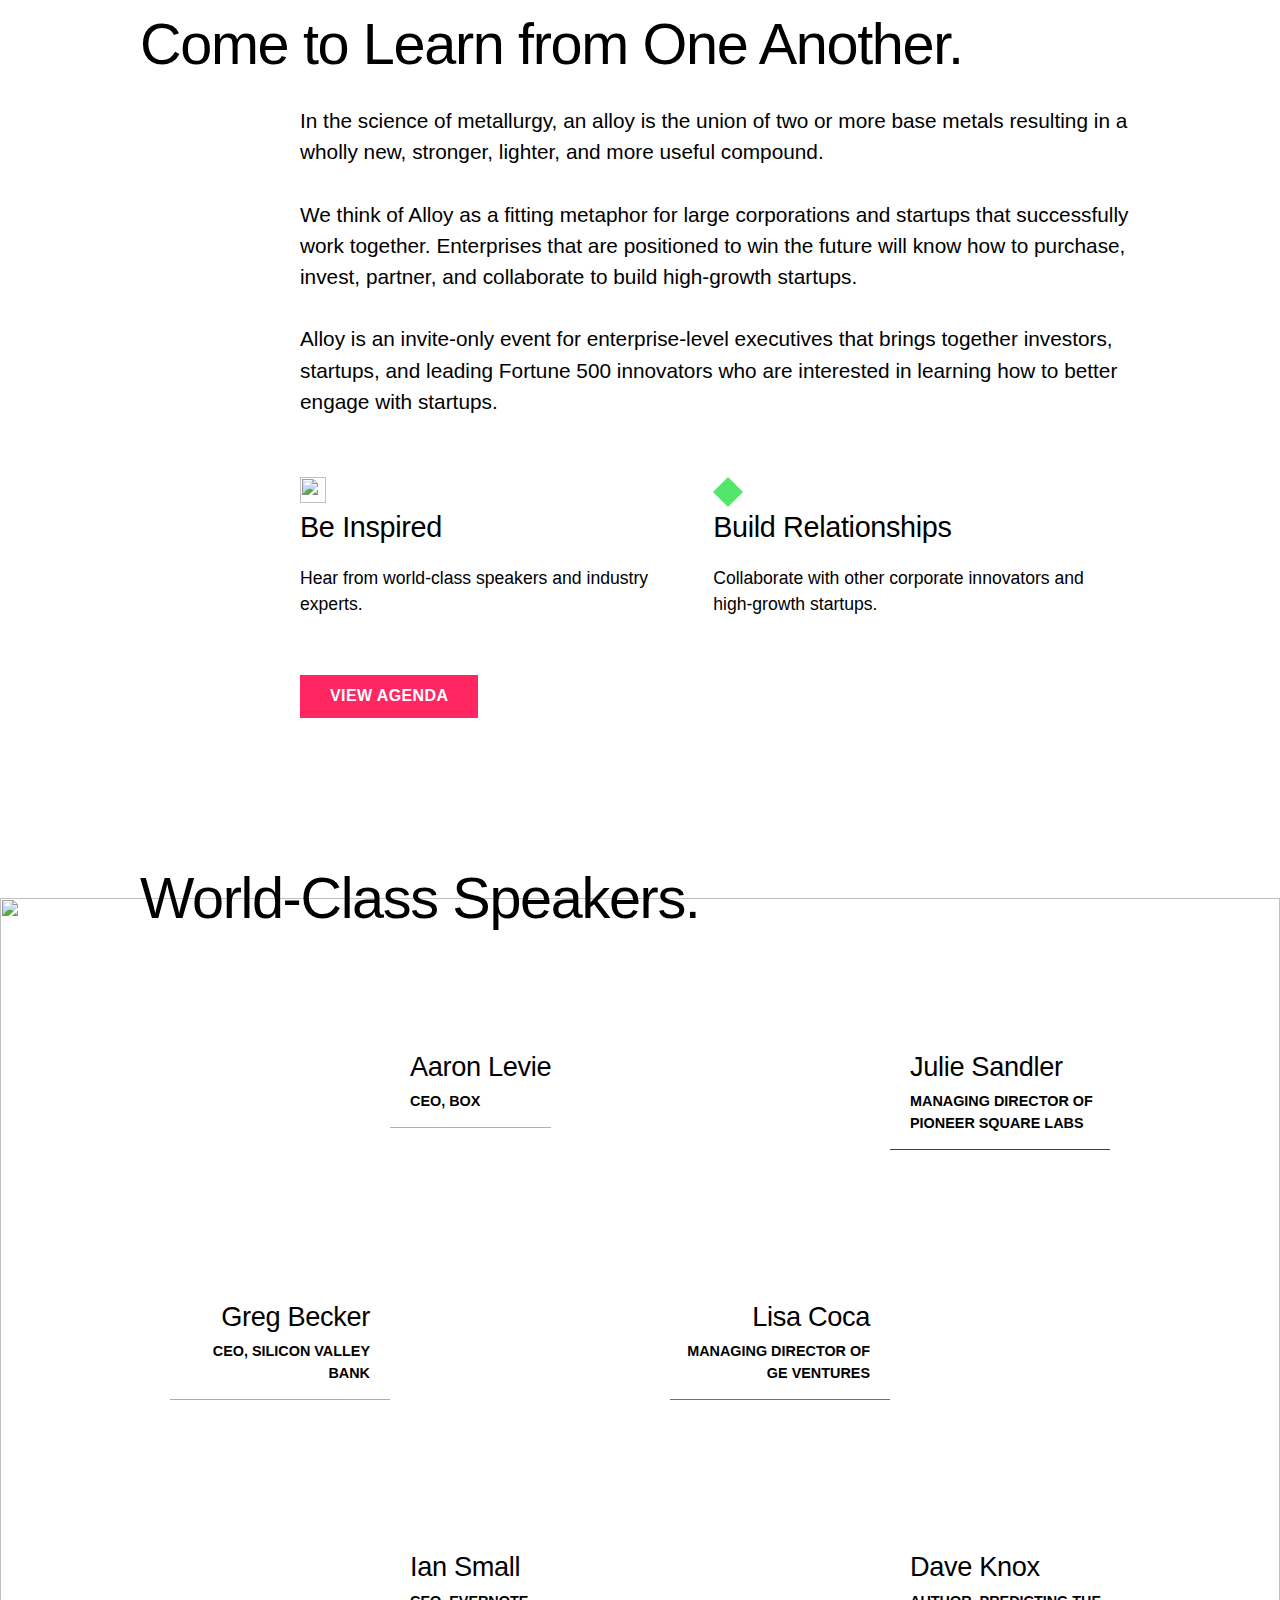
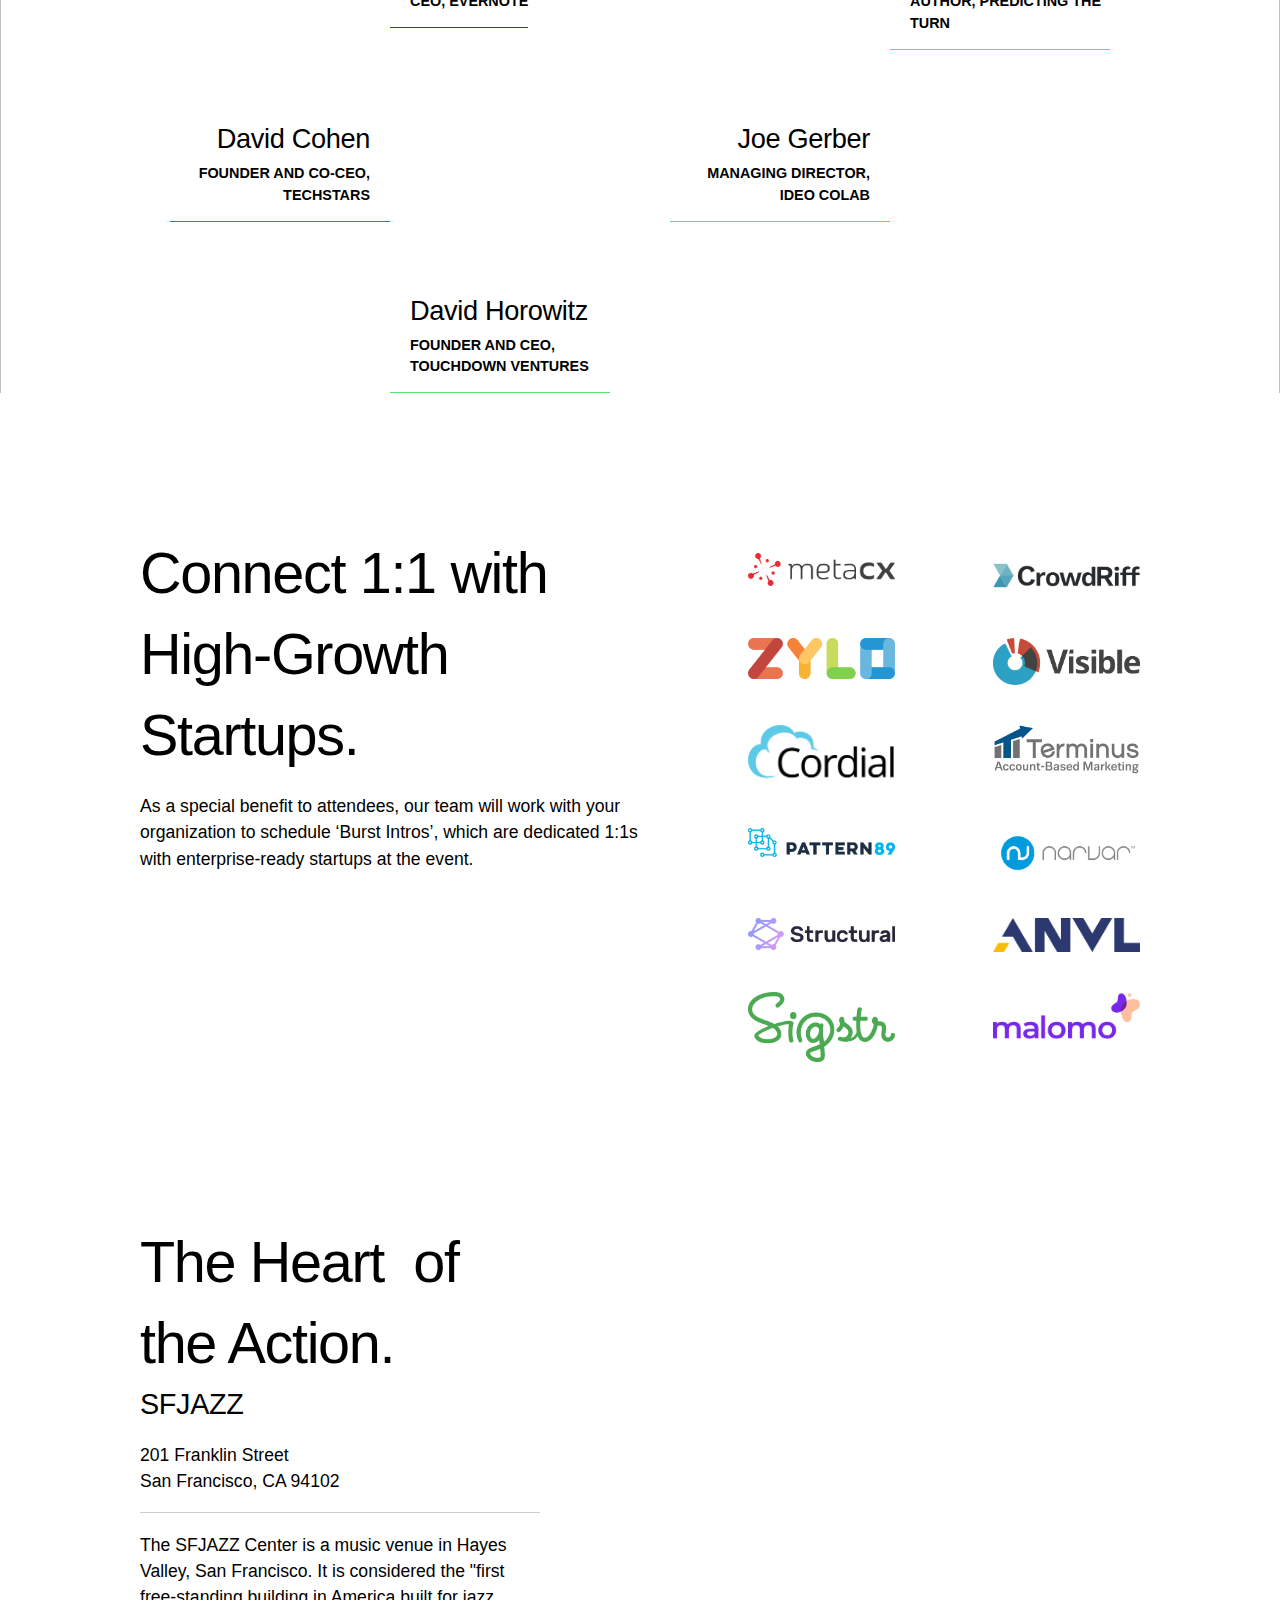
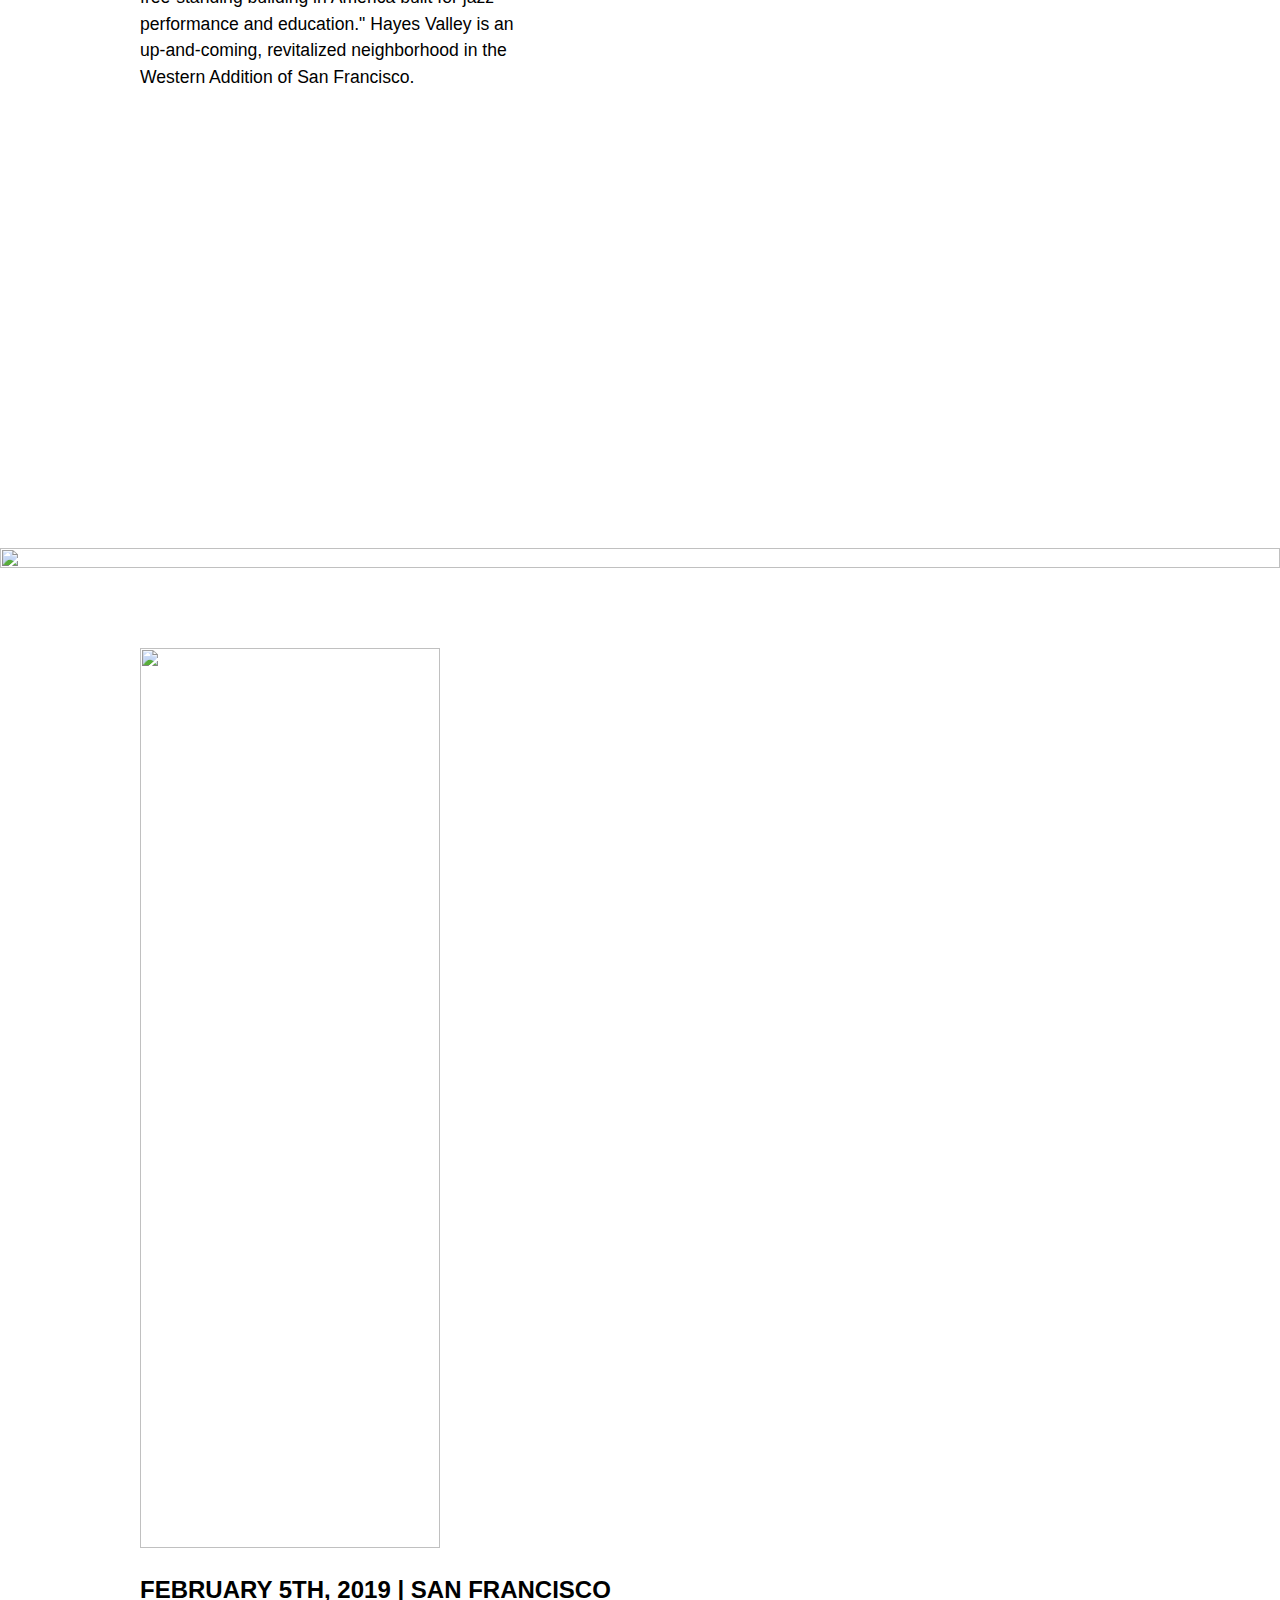
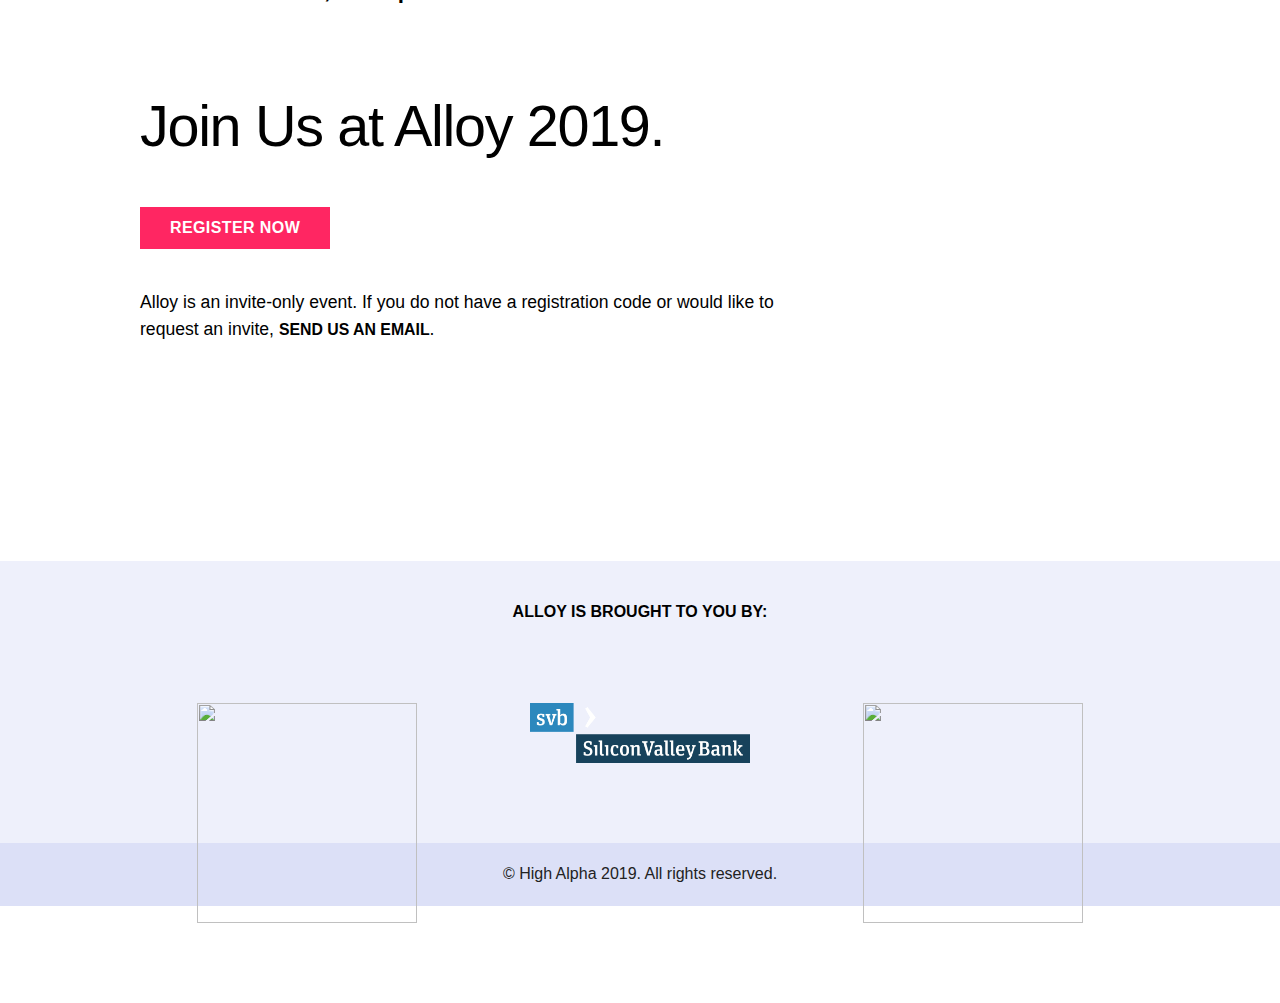
==== commit 26bacef7: "Added new grid to homepage and changed colors" ====
--- a/index.html
+++ b/index.html
@@ -63,7 +63,7 @@
               <img src="img/hero-bg-group.png"/>
           </div>
           <h1>The Science of Startup Engagement</h1>
-          <div class="banner">
+          <div class="banner2">
               February 5th, 2019 | San Francisco
           </div>
 
@@ -104,9 +104,9 @@
                       </li>
                   </ul>
               </div>
-              <!-- <a href="agenda.html" class="header-cta btn">
+              <a href="agenda.html" class="header-cta btn">
                   View Agenda
-              </a> -->
+              </a>
           </div>
       </div>
   </section>
@@ -119,42 +119,140 @@
       </div>
       <div class="container">
           <h1>World-Class Speakers.</h1>
-          <a href="/speakers" class="btn">See Full List</a>
+          <!-- <a href="/speakers" class="btn">See Full List</a> -->
           <div class="speaker-boxes">
               <ul>
-                  <li class="speaker-container speaker1">
+
+                  <li class="speaker-container">
                       <div class="speaker-image">
                           <img src="img/aaron-levie.png" />
                       </div>
-                      <h2>Aaron Levie</h2>
-                      <p>
-                          CEO, Box
-                      </p>
-                  </li>
-                  <li class="speaker-container speaker2">
-                      <div class="floater floater-5">
-                          <img src="img/floater-5.png" />
-                      </div>
+                  </li>
+                  <li class="name-container name-after">
+                      <div class="blue">
+                          <h2>Aaron Levie</h2>
+                          <p>
+                              CEO, Box
+                          </p>
+                      </div>
+                  </li>
+
+                  <li class="speaker-container">
+                      <div class="speaker-image">
+                          <img src="img/julie-sandler.png" />
+                      </div>
+                  </li>
+                  <li class="name-container name-after">
+                      <div class="purple">
+                          <h2>Julie Sandler</h2>
+                          <p>
+                              Managing Director of Pioneer Square Labs
+
+                          </p>
+                      </div>
+                  </li>
+
+                  <li class="name-container name-before">
+                      <div class="green">
+                          <h2>Greg Becker</h2>
+                          <p>
+                              CEO, Silicon Valley Bank
+                          </p>
+                      </div>
+                  </li>
+                  <li class="speaker-container">
                       <div class="speaker-image">
                           <img src="img/greg-becker-green.png" />
                       </div>
-                      <h2>Greg Becker</h2>
-                      <p>
-                          CEO, Silicon Valley Bank
-                      </p>
-                  </li>
-                  <li class="speaker-container speaker3">
-                      <div class="floater floater-2">
+                  </li>
+
+                  <li class="name-container name-before">
+                      <div class="red">
+                          <h2>Lisa Coca</h2>
+                          <p>
+                              Managing Director of GE Ventures
+                          </p>
+                      </div>
+                  </li>
+                  <li class="speaker-container">
+                      <div class="speaker-image">
+                          <img src="img/lisa-coca.png" />
+                      </div>
+                  </li>
+
+                  <li class="speaker-container">
+                      <div class="speaker-image">
+                          <img src="img/ian-small.png" />
+                      </div>
+                  </li>
+                  <li class="name-container name-after">
+                      <div class="purple">
+                          <h2>Ian Small</h2>
+                          <p>
+                              CEO, Evernote
+                          </p>
+                      </div>
+                  </li>
+
+                  <li class="speaker-container">
+                      <div class="speaker-image">
+                          <img src="img/dave-knox.png" />
+                      </div>
+                  </li>
+                  <li class="name-container name-after">
+                      <div class="blue">
+                          <h2>Dave Knox</h2>
+                          <p>
+                              Author, Predicting the Turn
+                          </p>
+                      </div>
+                  </li>
+
+                  <li class="name-container name-before">
+                      <div class="red">
+                          <h2>David Cohen</h2>
+                          <p>
+                              Founder and Co-CEO, Techstars
+                          </p>
+                      </div>
+                  </li>
+                  <li class="speaker-container">
+                      <div class="speaker-image">
+                          <img src="img/david-cohen.png" />
+                      </div>
+                  </li>
+
+                  <li class="name-container name-before">
+                      <div class="green">
+                          <h2>Joe Gerber</h2>
+                          <p>
+                              Managing Director, IDEO CoLab
+                          </p>
+                      </div>
+                  </li>
+                  <li class="speaker-container">
+                      <div class="speaker-image">
+                          <img src="img/joe-gerber.png" />
+                      </div>
+                  </li>
+
+                  <li class="speaker-container">
+                      <!-- <div class="floater floater-2">
                           <img src="img/floater-2.png" />
-                      </div>
-                      <div class="speaker-image">
-                          <img src="img/david-cohen-purple.png" />
-                      </div>
-                      <h2>David Cohen</h2>
-                      <p>
-                          Founder and Co-CEO, Techstars
-                      </p>
-                  </li>
+                      </div> -->
+                      <div class="speaker-image">
+                          <img src="img/david-horowitz.jpg" />
+                      </div>
+                  </li>
+                  <li class="name-container name-after">
+                      <div class="green">
+                          <h2>David Horowitz</h2>
+                          <p>
+                              Founder and CEO, Touchdown Ventures
+                          </p>
+                      </div>
+                  </li>
+
               </ul>
 
           </div>
--- a/css/style.css
+++ b/css/style.css
@@ -565,7 +565,7 @@
   display: inline-block;
   margin-top: 60px;
   color: #ffffff;
-  background: #6759FF;
+  background: #FF2662;
   padding: 16px 40px;
   font-size: 1em;
   letter-spacing: .025em;
@@ -589,6 +589,13 @@
   text-transform: uppercase;
   font-weight: 700;
   color: #000000; }
+
+.hero .banner2 {
+  margin-top: 20px;
+  margin-bottom: 20px; }
+  @media (min-width: 51.25em) {
+    .hero .banner2 {
+      margin-bottom: 80px; } }
 
 .tab-style {
   padding-left: 0; }
@@ -781,7 +788,7 @@
 .btn {
   display: inline-block;
   color: #ffffff;
-  background: #6759FF;
+  background: #FF2662;
   padding: 10px 30px;
   font-size: 1em;
   letter-spacing: .025em;
@@ -867,6 +874,55 @@
   @media (min-width: 51.25em) {
     .speakers-section {
       margin-top: 140px; } }
+  .speakers-section h1 {
+    max-width: 600px;
+    margin-bottom: 40px; }
+  .speakers-section .speaker-boxes ul {
+    display: flex; }
+    .speakers-section .speaker-boxes ul li {
+      width: 50%;
+      margin: 0; }
+      @media (min-width: 51.25em) {
+        .speakers-section .speaker-boxes ul li {
+          width: 25%; } }
+      .speakers-section .speaker-boxes ul li.name-container {
+        margin-top: 40px; }
+        @media (min-width: 43.75em) {
+          .speakers-section .speaker-boxes ul li.name-container {
+            margin-top: 70px; } }
+        .speakers-section .speaker-boxes ul li.name-container div {
+          max-width: 80%;
+          display: inline-block; }
+          .speakers-section .speaker-boxes ul li.name-container div.green {
+            border-bottom: 1px solid #52E76B; }
+          .speakers-section .speaker-boxes ul li.name-container div.blue {
+            border-bottom: 1px solid #42D7FB; }
+          .speakers-section .speaker-boxes ul li.name-container div.red {
+            border-bottom: 1px solid #FF2662; }
+          .speakers-section .speaker-boxes ul li.name-container div.purple {
+            border-bottom: 1px solid #313A88; }
+  .speakers-section .speaker-boxes h2 {
+    font-size: 1.2em; }
+    @media (min-width: 43.75em) {
+      .speakers-section .speaker-boxes h2 {
+        font-size: 1.7em; } }
+  .speakers-section .speaker-boxes p {
+    font-weight: bold;
+    text-transform: uppercase;
+    font-size: .7em;
+    padding-top: 5px;
+    margin-top: 0; }
+    @media (min-width: 43.75em) {
+      .speakers-section .speaker-boxes p {
+        font-size: .9em; } }
+  .speakers-section .name-after {
+    text-align: left; }
+    .speakers-section .name-after div {
+      padding-left: 20px; }
+  .speakers-section .name-before {
+    text-align: right; }
+    .speakers-section .name-before div {
+      padding-right: 20px; }
   .speakers-section .background-pattern {
     position: absolute;
     top: 40px;
@@ -877,24 +933,6 @@
     height: 100%; }
     .speakers-section .background-pattern img {
       width: 100%; }
-  .speakers-section h1 {
-    max-width: 600px;
-    margin-bottom: 40px; }
-  .speakers-section .speaker1 {
-    margin-top: 40px; }
-    @media (min-width: 51.25em) {
-      .speakers-section .speaker1 {
-        margin-top: 80px; } }
-  .speakers-section .speaker2 {
-    margin-top: 40px; }
-    @media (min-width: 51.25em) {
-      .speakers-section .speaker2 {
-        margin-top: 160px; } }
-  .speakers-section .speaker3 {
-    margin-top: 40px; }
-    @media (min-width: 51.25em) {
-      .speakers-section .speaker3 {
-        margin-top: 0px; } }
 
 .startups {
   margin-top: 80px;
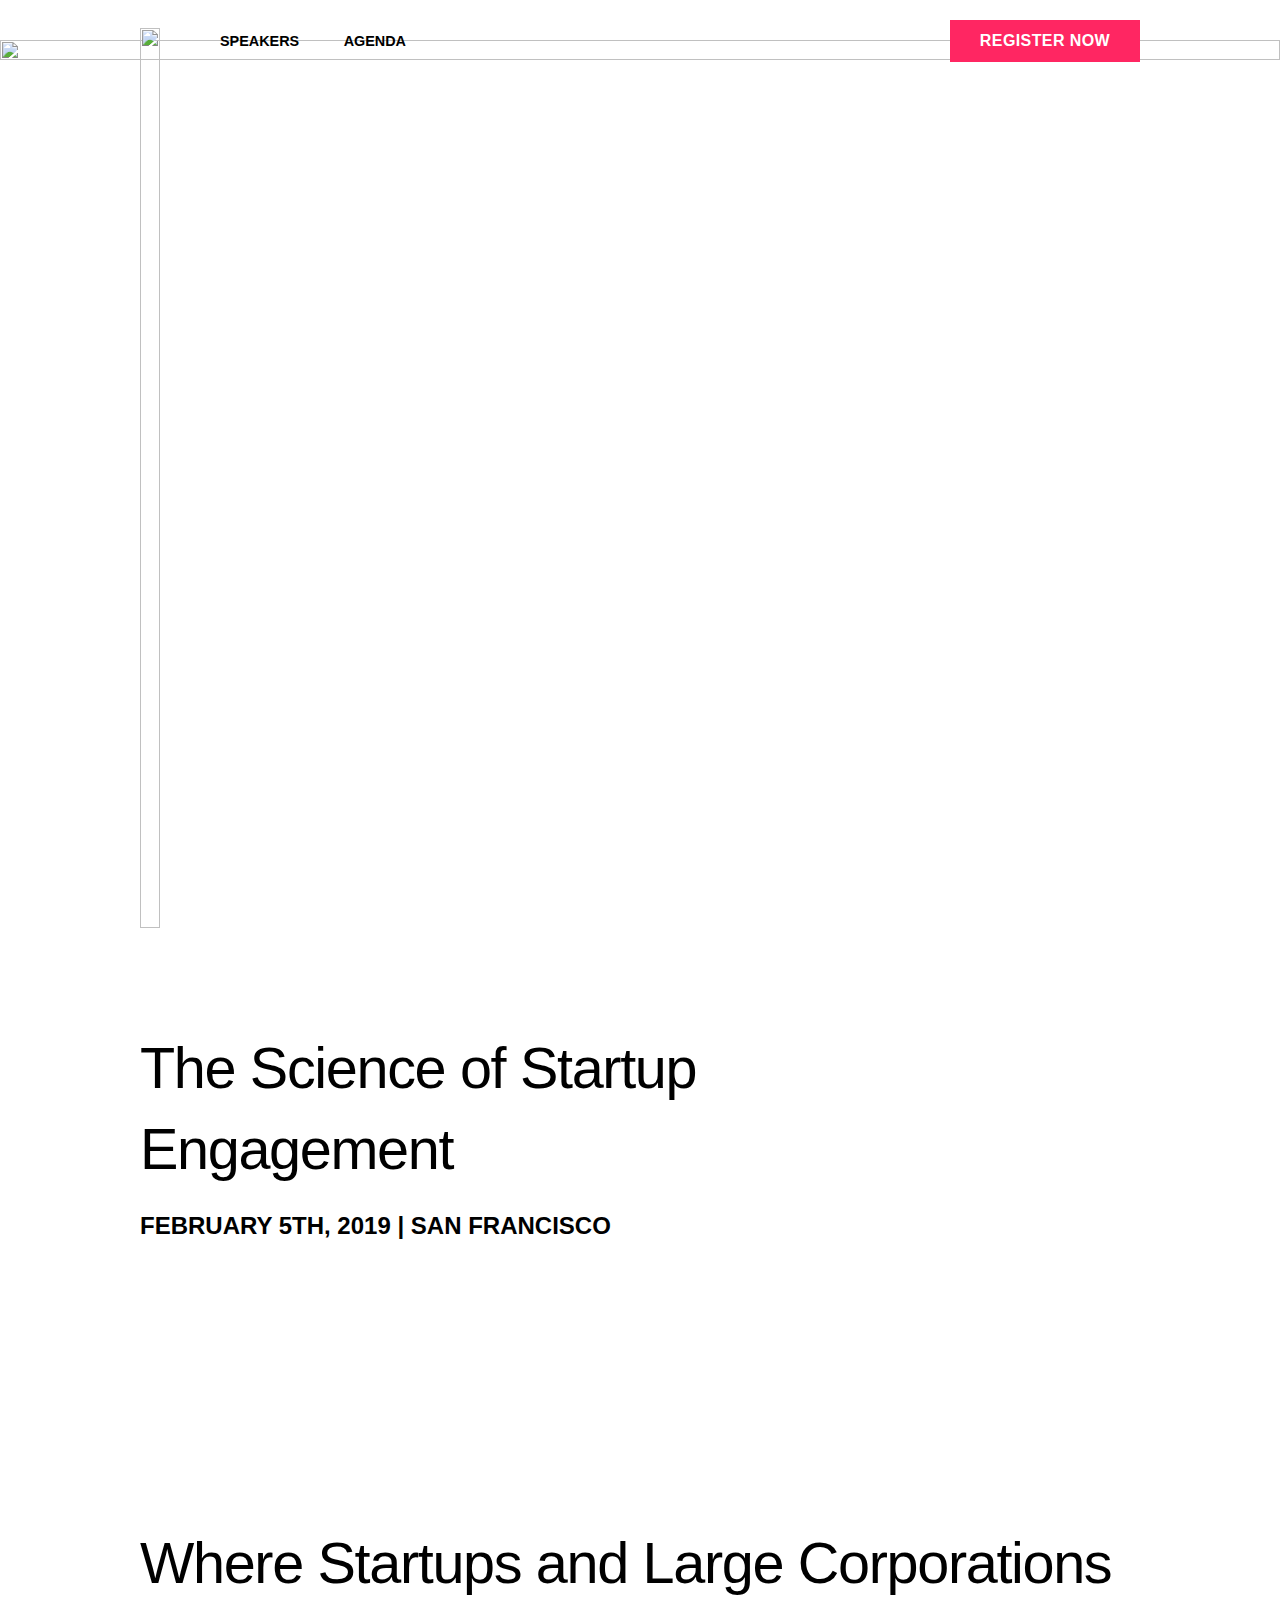
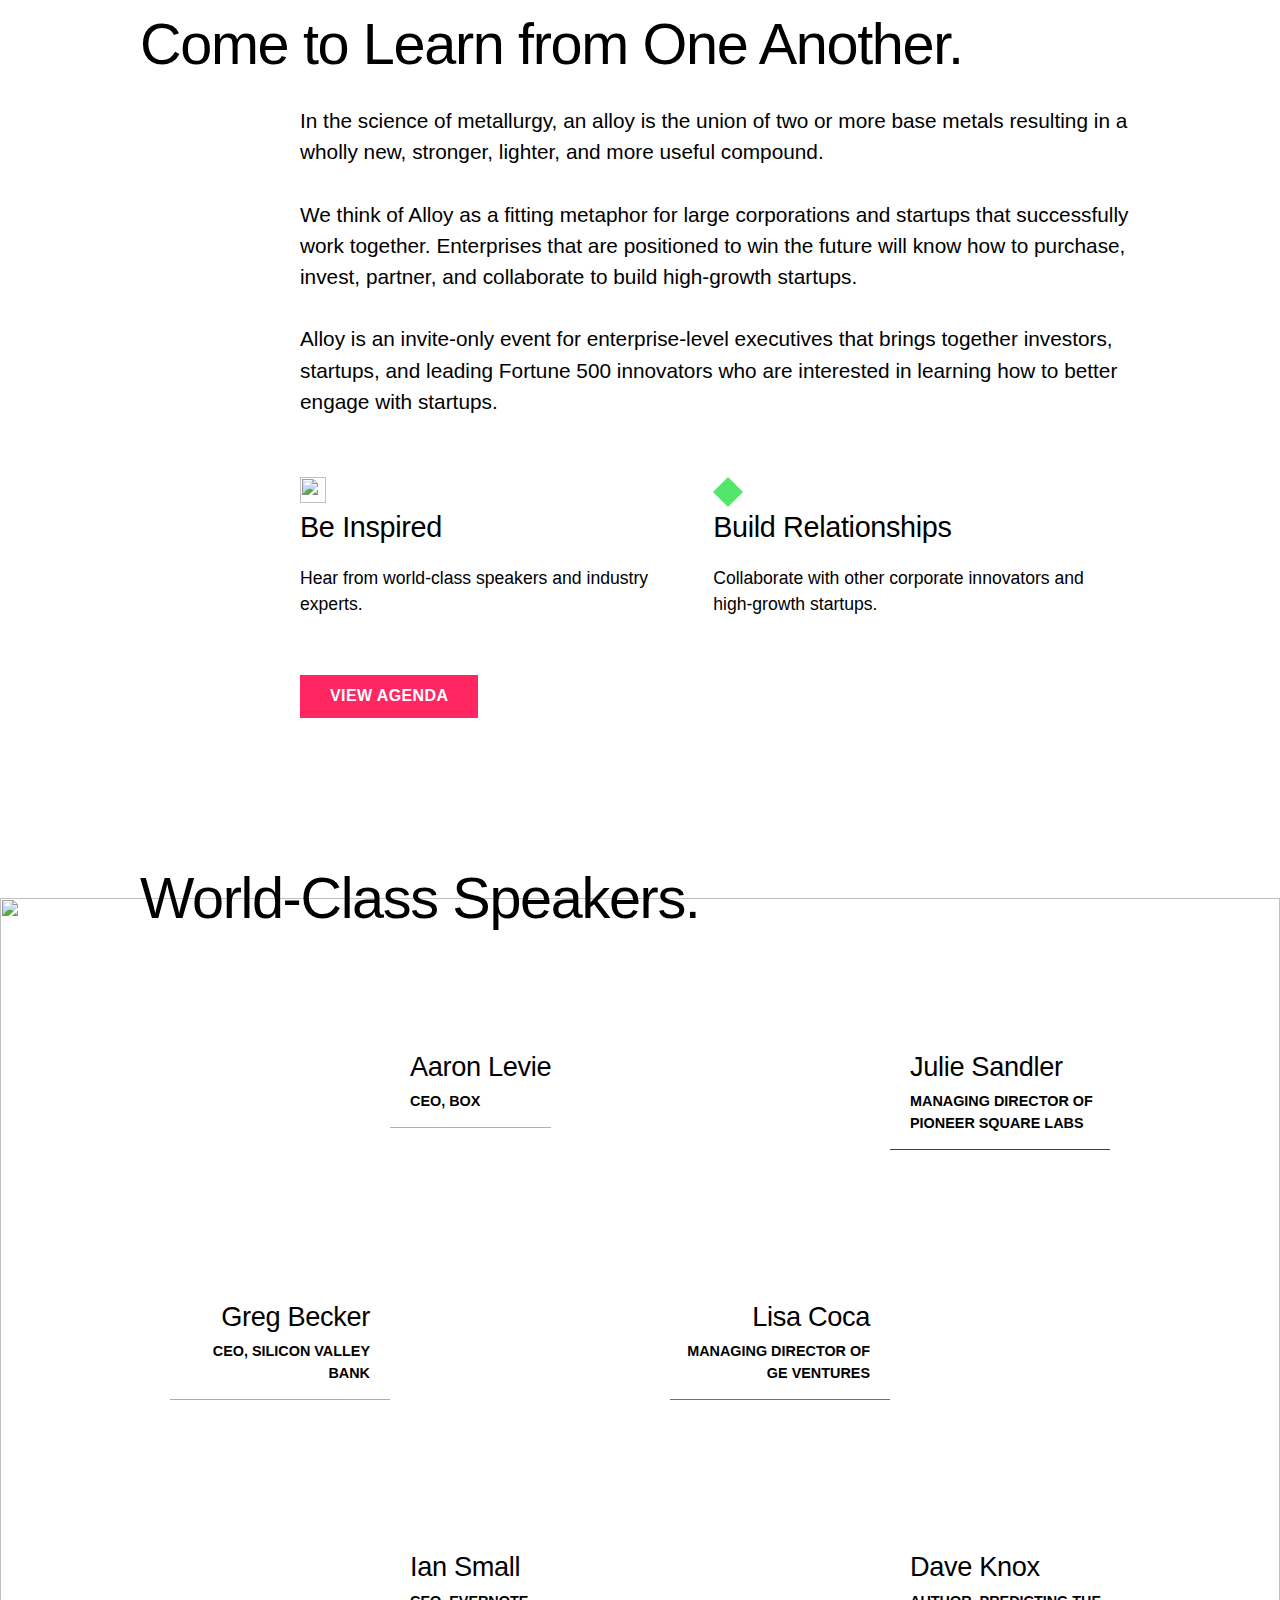
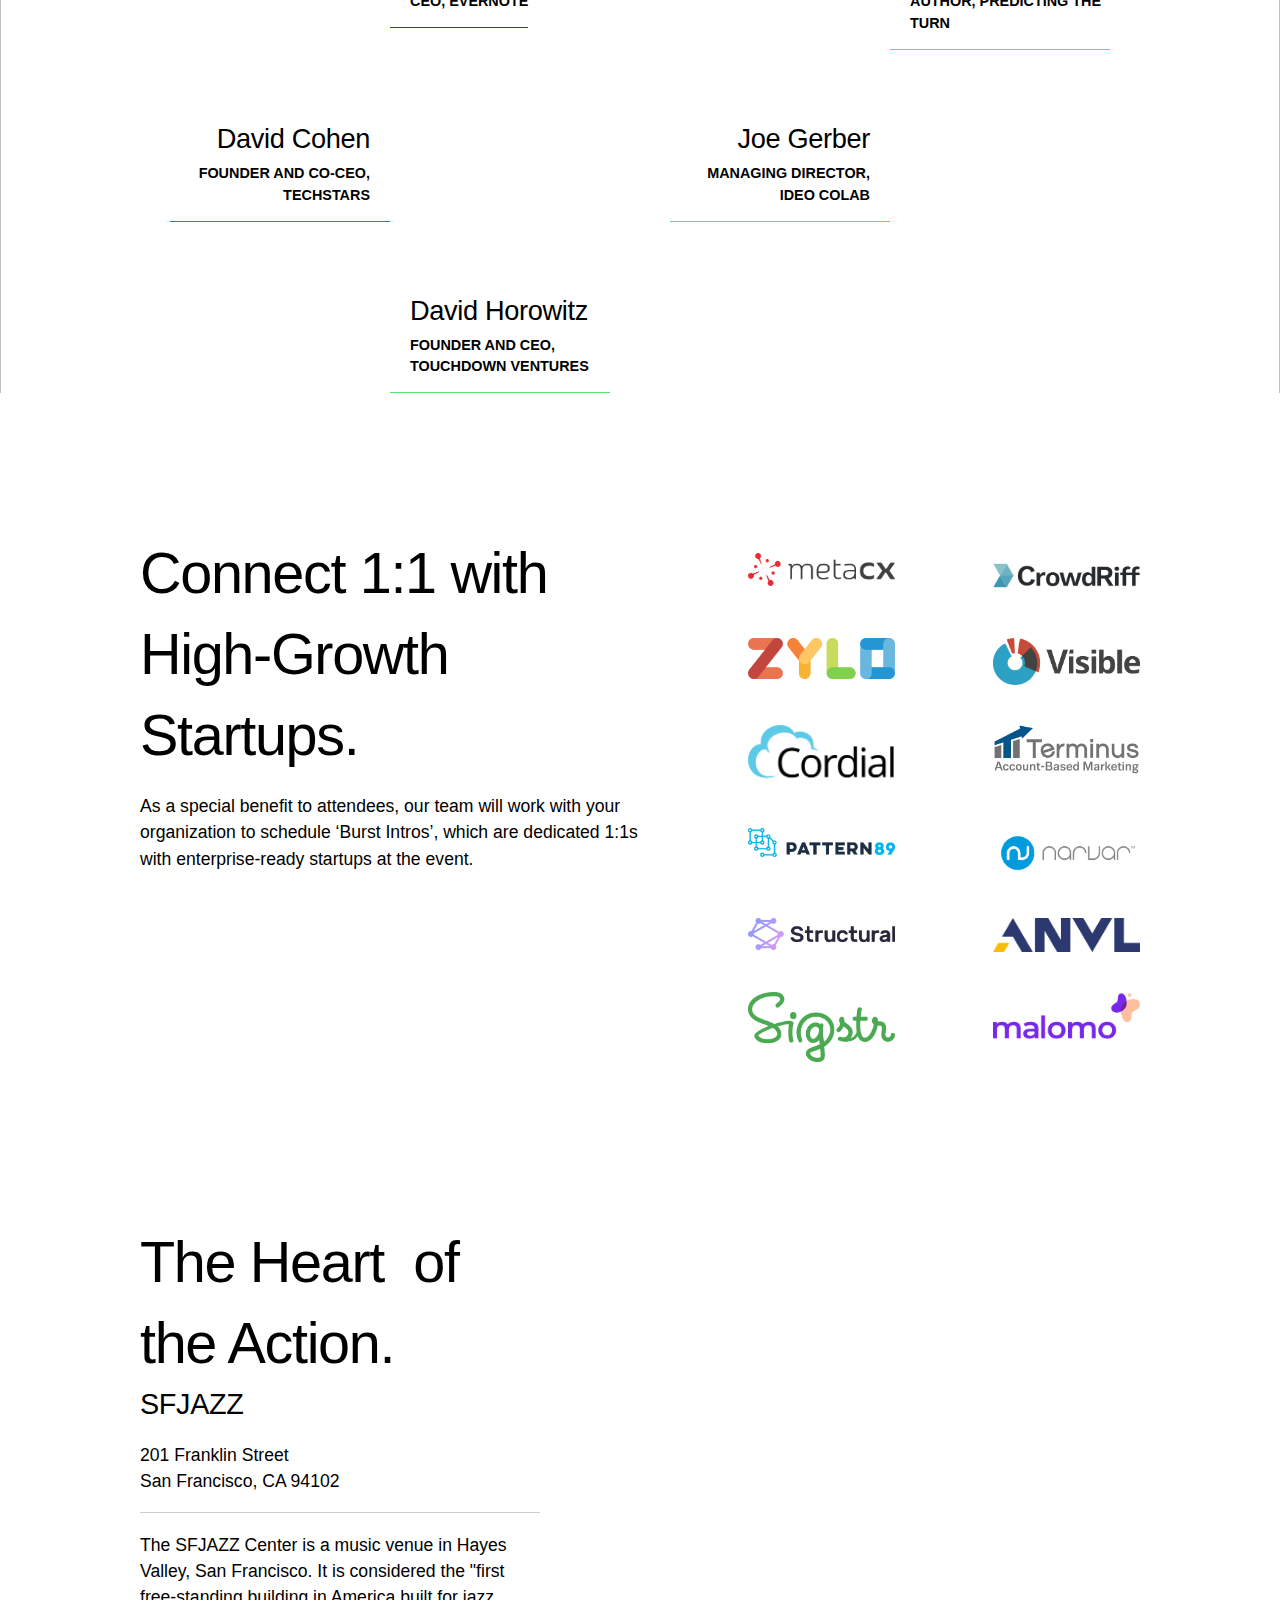
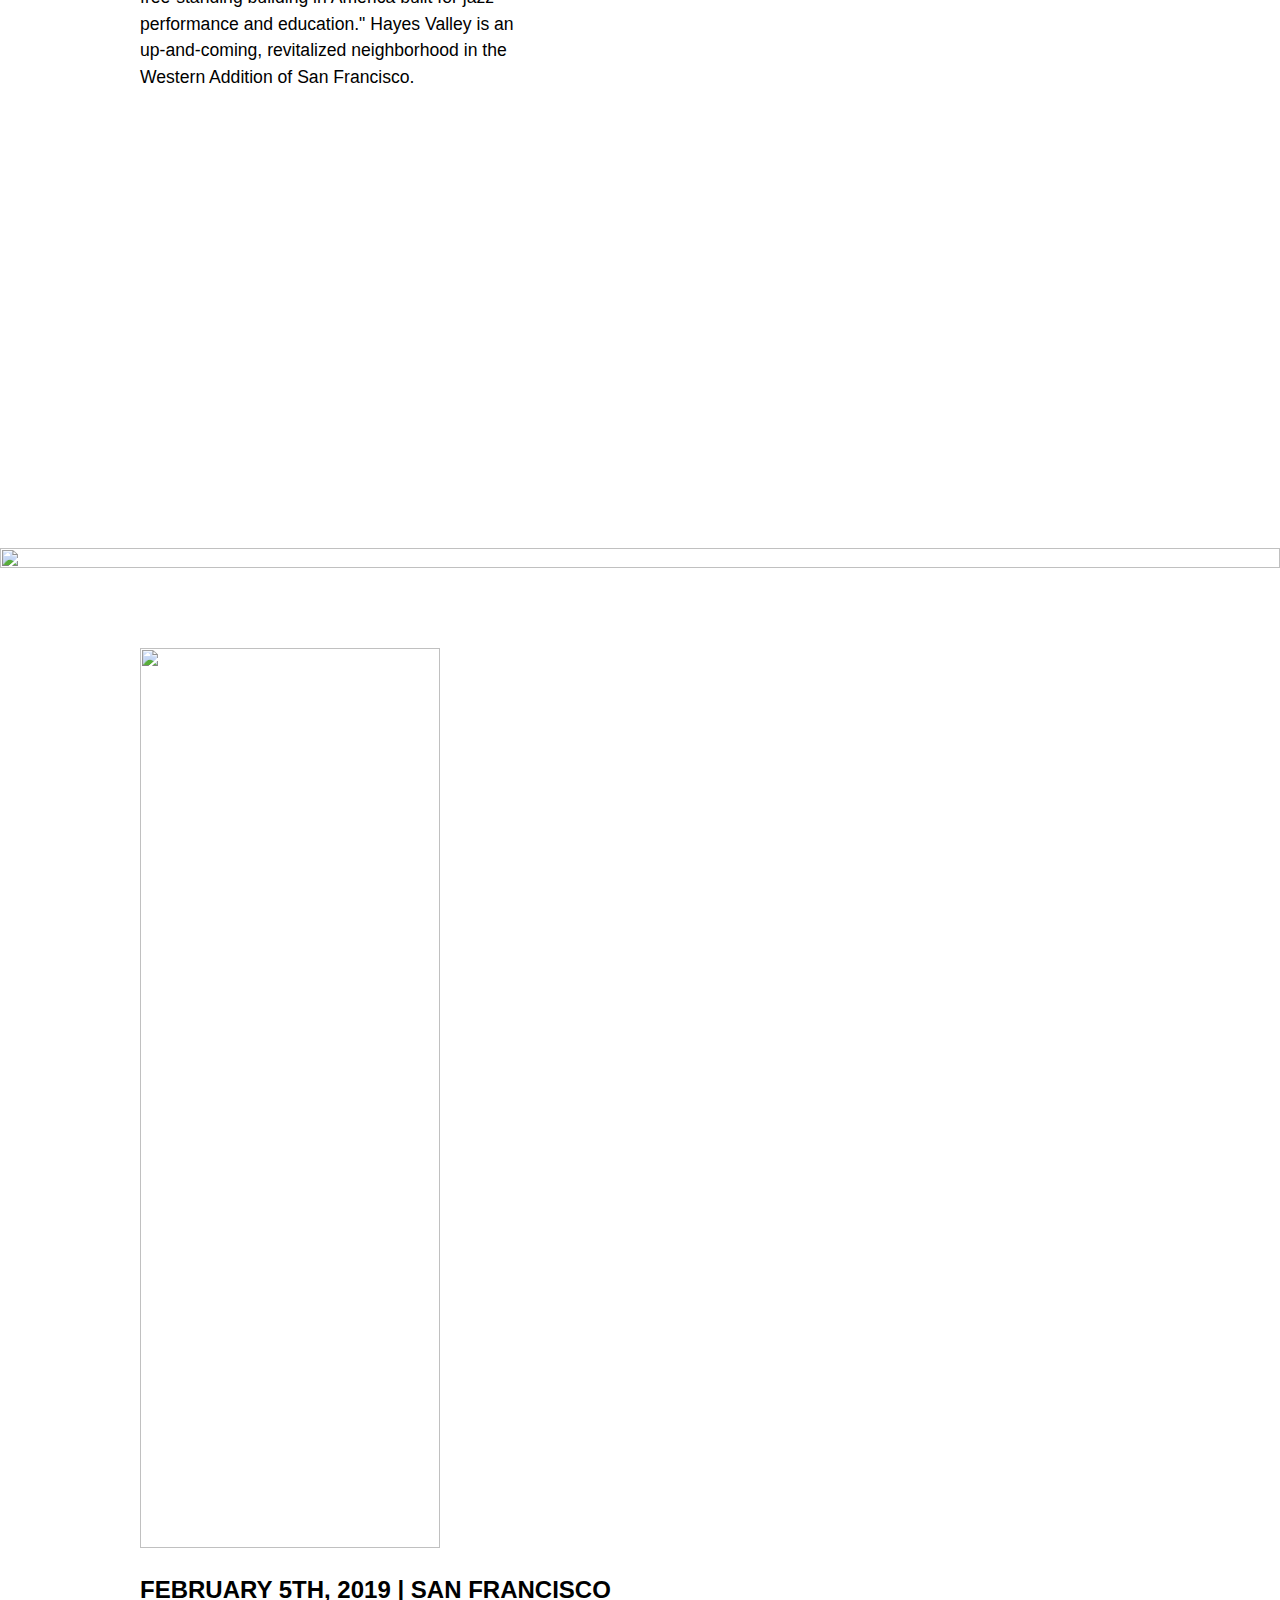
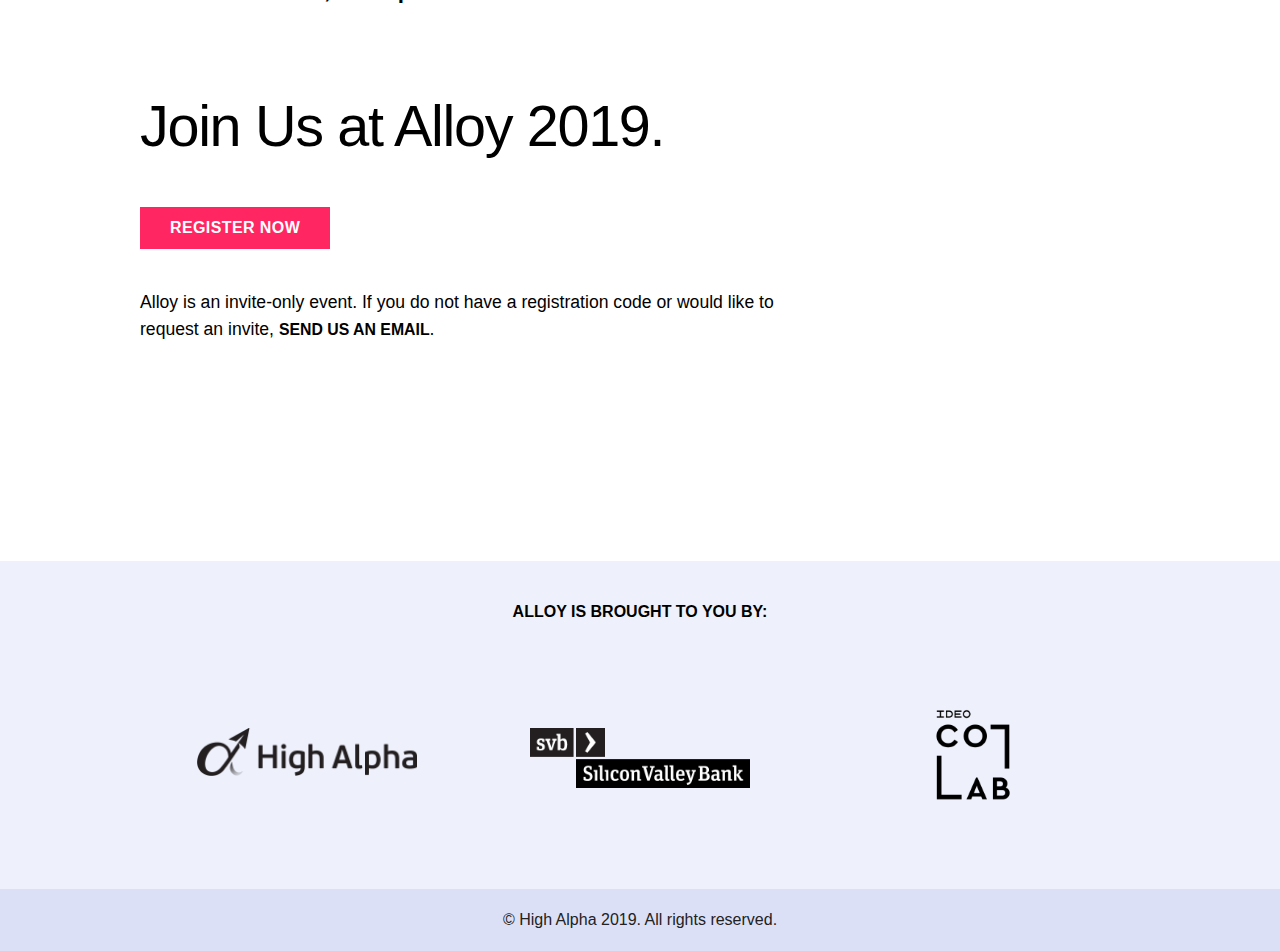
==== commit ccafec3f: "updated sponsors" ====
--- a/index.html
+++ b/index.html
@@ -372,14 +372,14 @@
               Alloy Is Brought to You By:
           </div>
           <ul class="sponsors">
+            <li>
+              <a href="https://highalpha.com" target="_blank"><img style="padding-top: 25px;" src="img/ha-logo-black.png" /></a>
+            </li>
+            <li>
+                <a href="https://www.svb.com/" target="_blank"><img style="padding-top: 25px;" src="img/svb_logo_black.png" /></a>
+            </li>
               <li>
-                <a href="https://highalpha.com" target="_blank"><img src="img/ha-logo.png" /></a>
-              </li>
-              <li>
-                  <a href="https://www.svb.com/" target="_blank"><img src="img/svb_logo_2.png" /></a>
-              </li>
-              <li>
-                  <a href="https://www.ideocolab.com/" target="_blank"><img src="img/ideo-logo.png" /></a>
+                  <a href="https://www.ideocolab.com/" target="_blank"><img src="img/ideo-co-lab-1200.png" /></a>
               </li>
           </ul>
       </div>
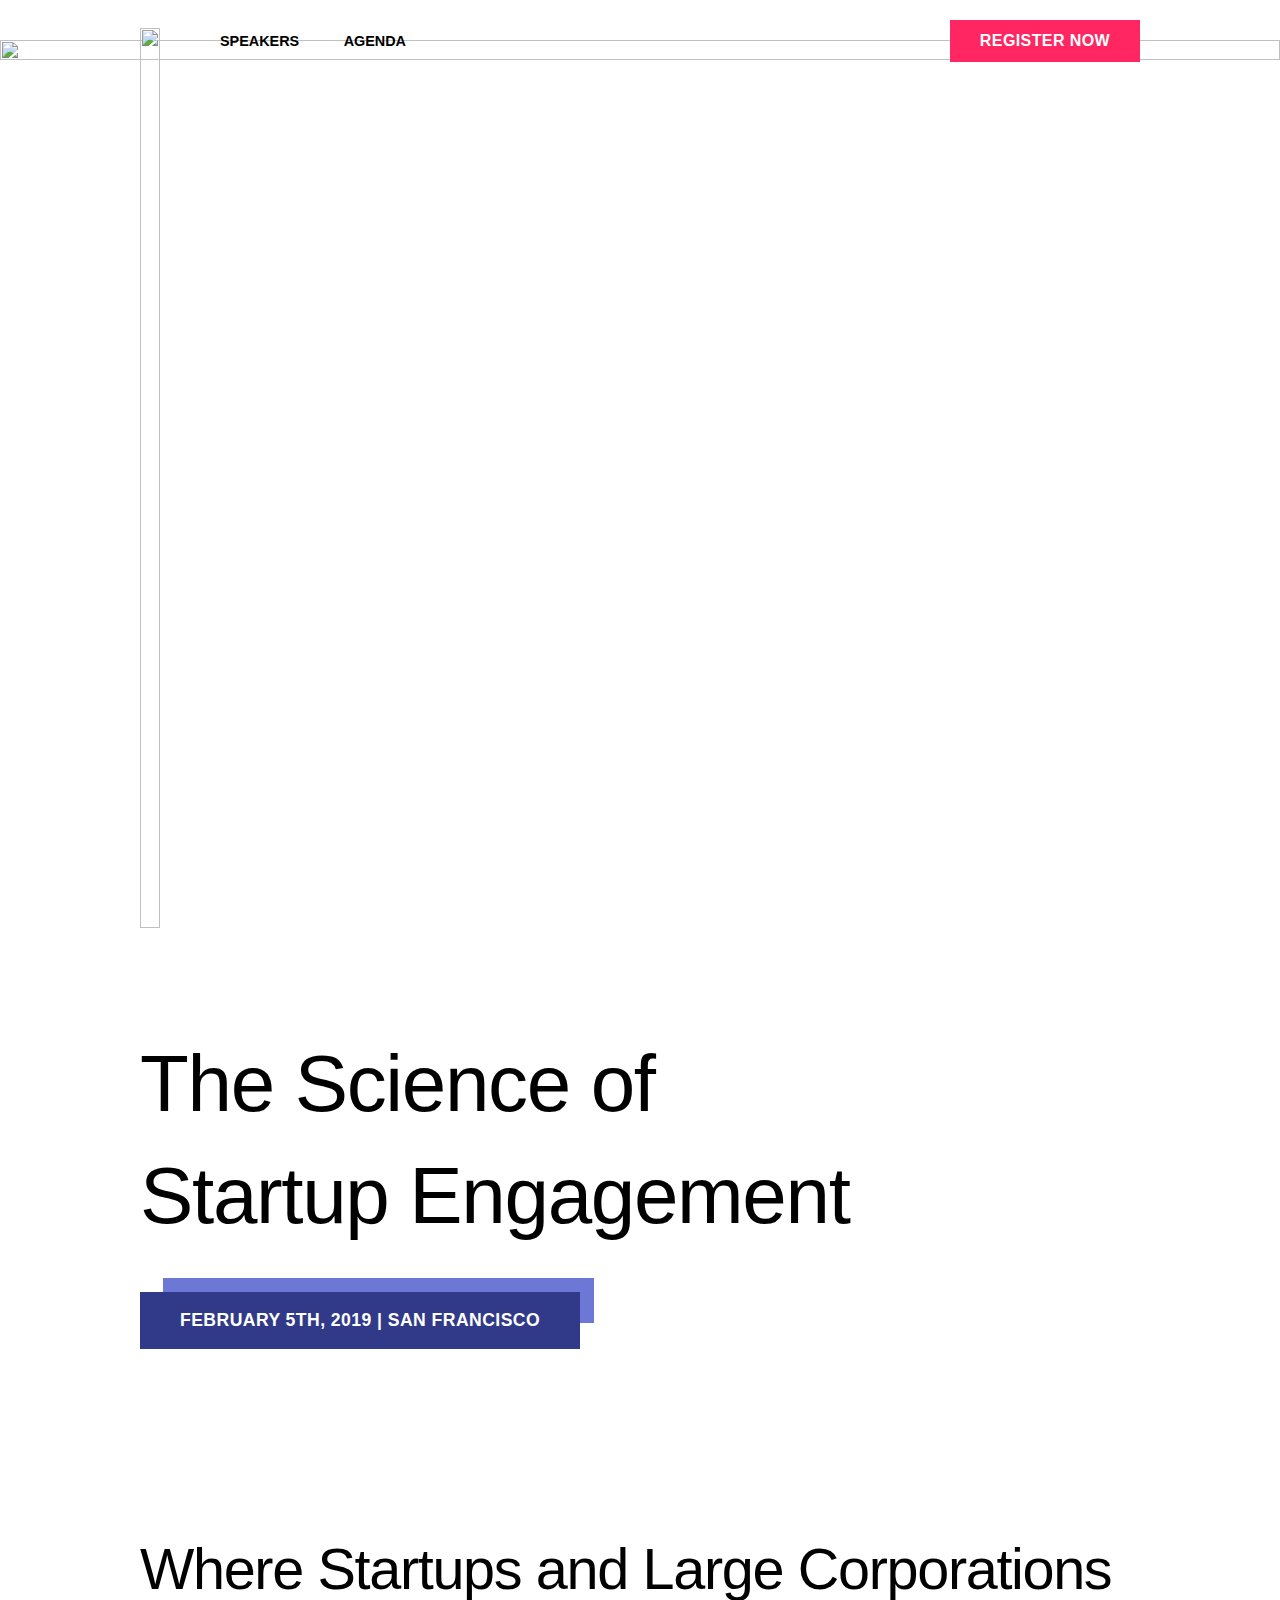
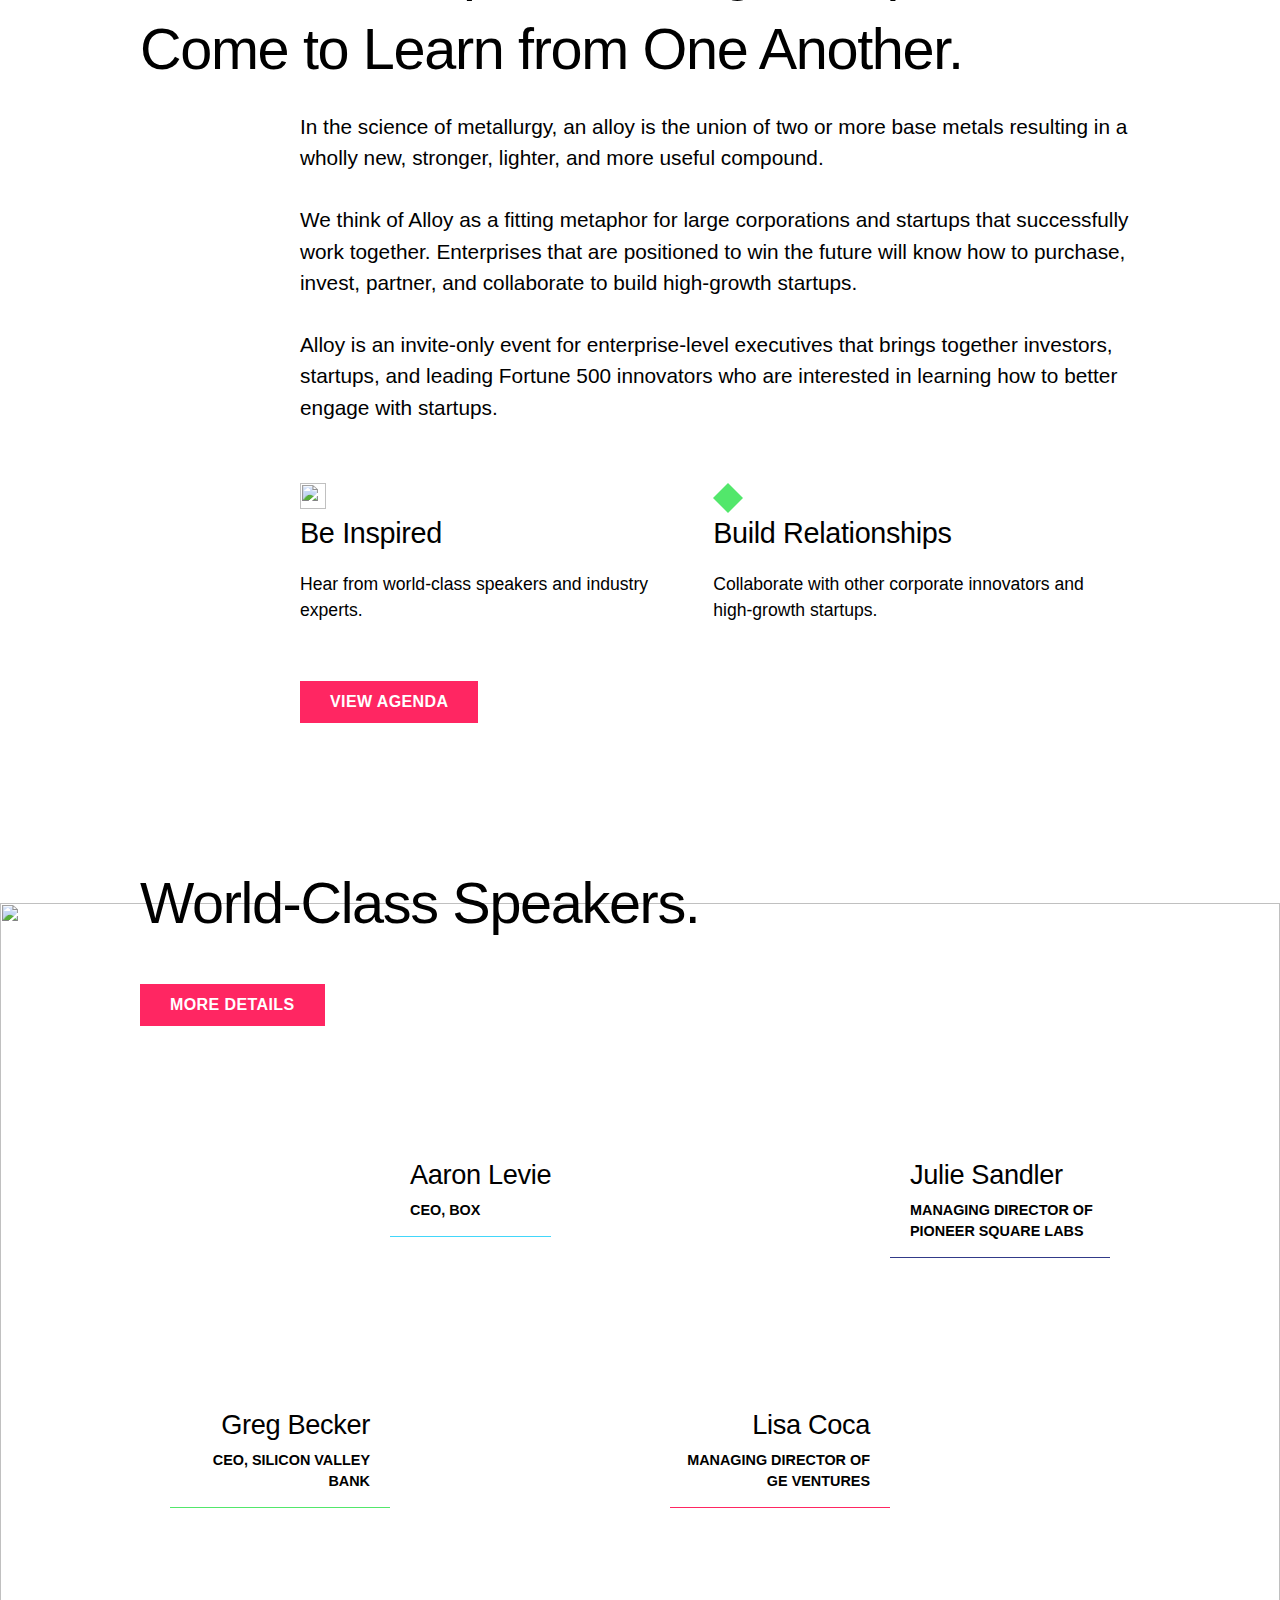
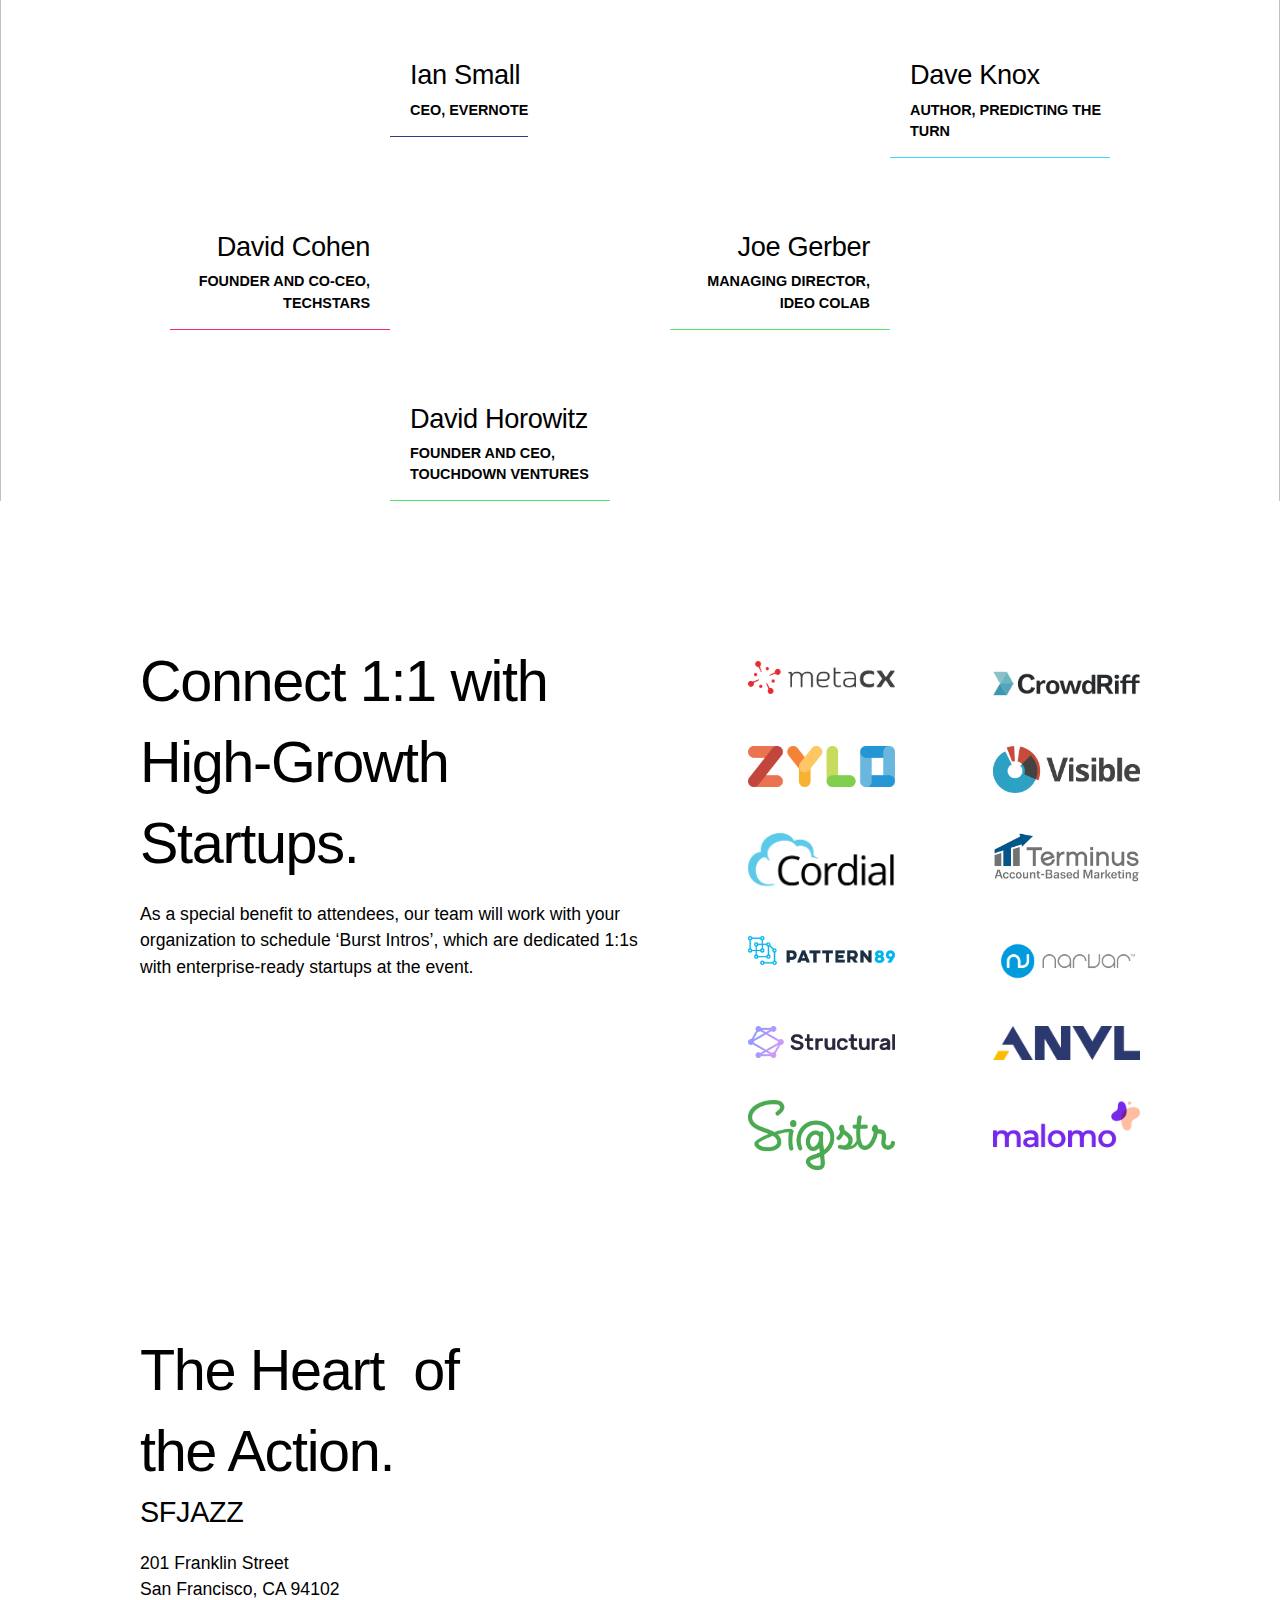
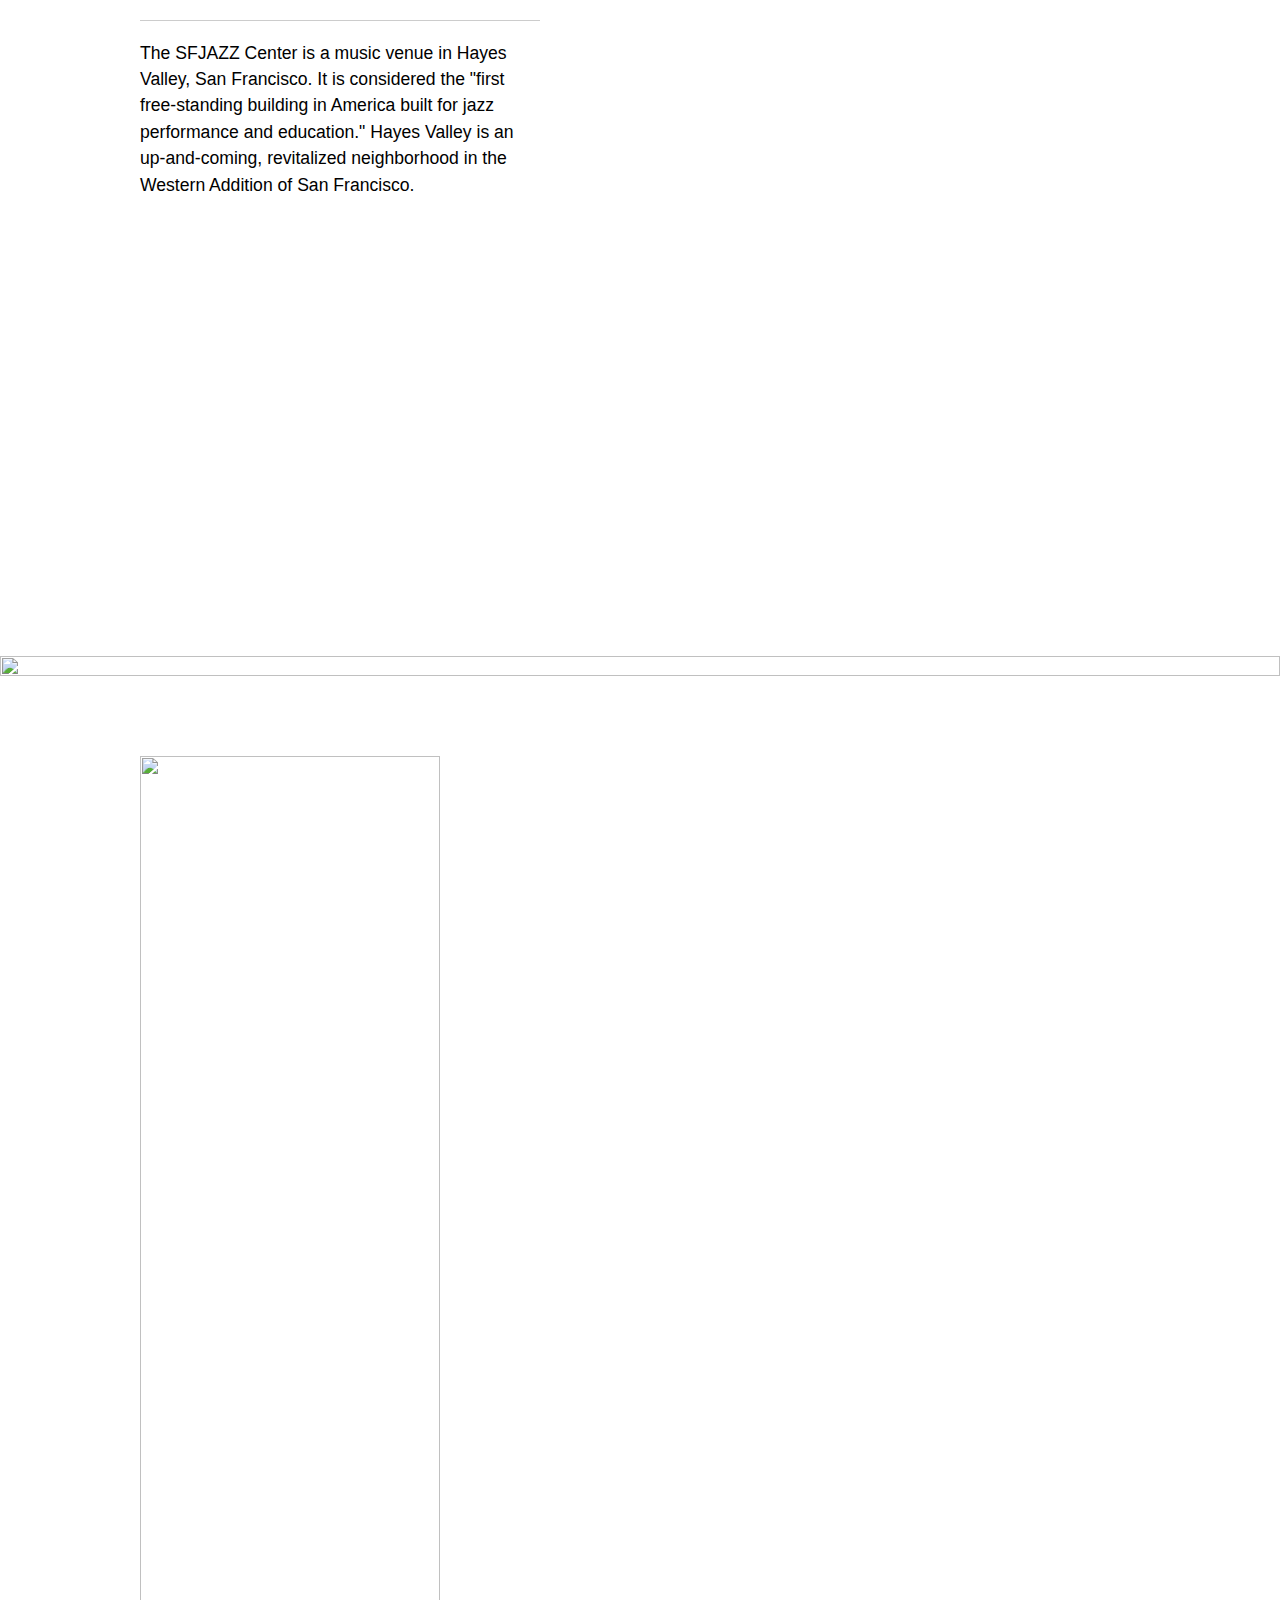
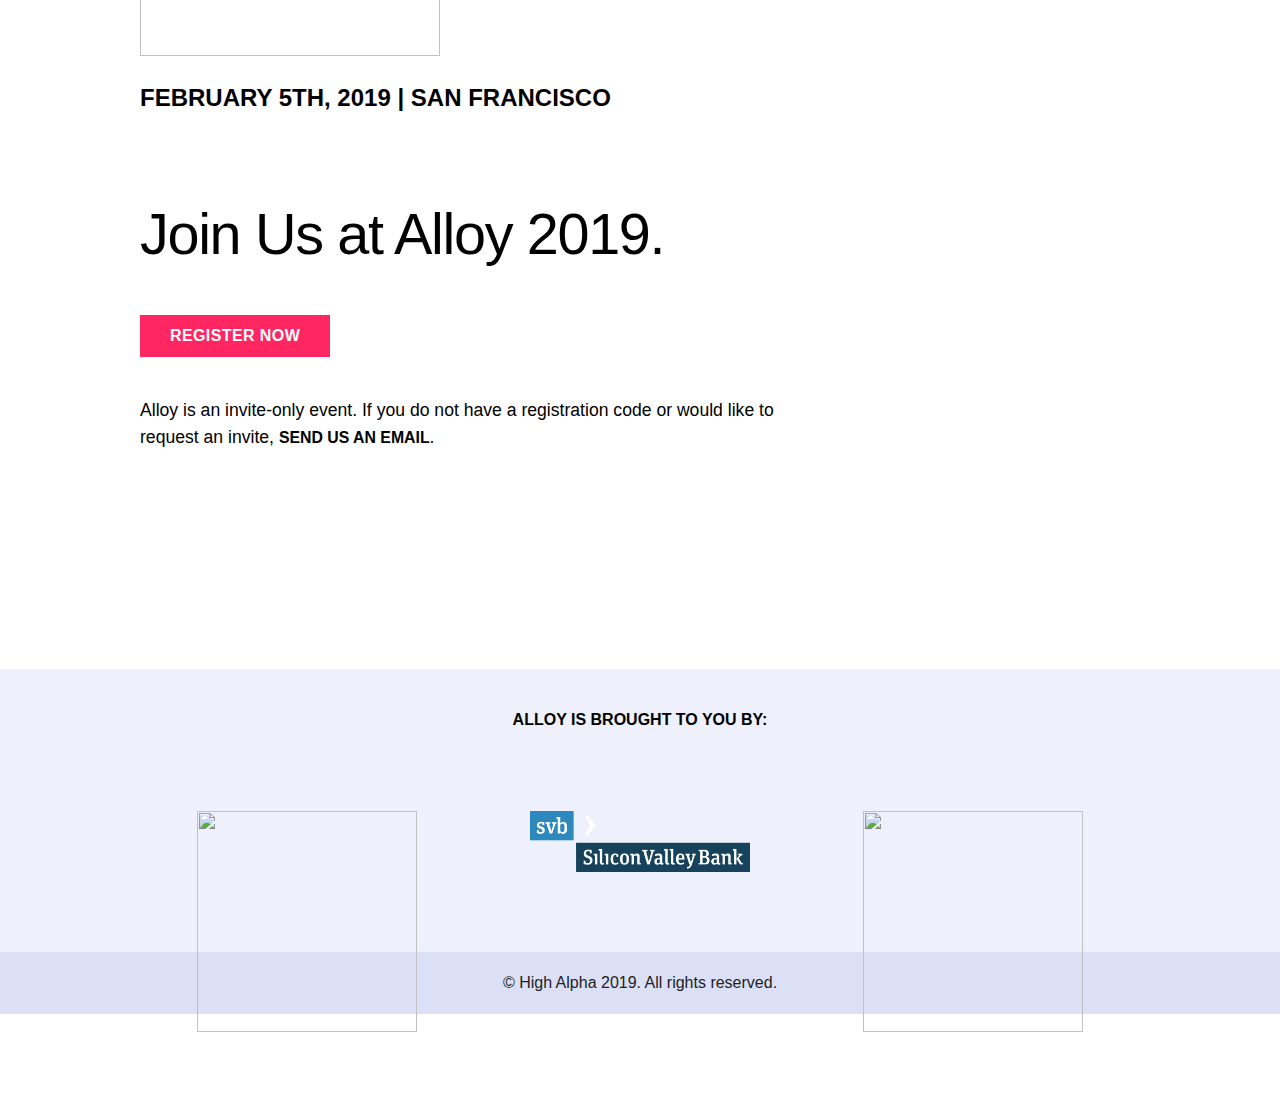
==== commit c5b690a6: "Changed hero" ====
--- a/index.html
+++ b/index.html
@@ -62,8 +62,8 @@
           <div class="hero-background-pattern load-hidden">
               <img src="img/hero-bg-group.png"/>
           </div>
-          <h1>The Science of Startup Engagement</h1>
-          <div class="banner2">
+          <h1>The Science of <br />Startup Engagement</h1>
+          <div class="banner">
               February 5th, 2019 | San Francisco
           </div>
 
@@ -119,7 +119,7 @@
       </div>
       <div class="container">
           <h1>World-Class Speakers.</h1>
-          <!-- <a href="/speakers" class="btn">See Full List</a> -->
+          <a href="/speakers" class="btn">More Details</a>
           <div class="speaker-boxes">
               <ul>
 
@@ -372,14 +372,14 @@
               Alloy Is Brought to You By:
           </div>
           <ul class="sponsors">
-            <li>
-              <a href="https://highalpha.com" target="_blank"><img style="padding-top: 25px;" src="img/ha-logo-black.png" /></a>
-            </li>
-            <li>
-                <a href="https://www.svb.com/" target="_blank"><img style="padding-top: 25px;" src="img/svb_logo_black.png" /></a>
-            </li>
               <li>
-                  <a href="https://www.ideocolab.com/" target="_blank"><img src="img/ideo-co-lab-1200.png" /></a>
+                <a href="https://highalpha.com" target="_blank"><img src="img/ha-logo.png" /></a>
+              </li>
+              <li>
+                  <a href="https://www.svb.com/" target="_blank"><img src="img/svb_logo_2.png" /></a>
+              </li>
+              <li>
+                  <a href="https://www.ideocolab.com/" target="_blank"><img src="img/ideo-logo.png" /></a>
               </li>
           </ul>
       </div>
--- a/css/style.css
+++ b/css/style.css
@@ -563,9 +563,9 @@
 .banner {
   position: relative;
   display: inline-block;
-  margin-top: 60px;
+  margin-top: 40px;
   color: #ffffff;
-  background: #FF2662;
+  background: #313A88;
   padding: 16px 40px;
   font-size: 1em;
   letter-spacing: .025em;
@@ -573,14 +573,14 @@
   font-weight: 700; }
   @media (min-width: 43.75em) {
     .banner {
-      font-size: 1.5em; } }
+      font-size: 1.1em; } }
   .banner:before {
     content: "";
     position: absolute;
     z-index: -1;
-    top: -20px;
-    right: -20px;
-    background: #9D94FF;
+    top: -14px;
+    right: -14px;
+    background: #6C77D6;
     height: 80%;
     width: 98%; }
 
@@ -591,11 +591,11 @@
   color: #000000; }
 
 .hero .banner2 {
-  margin-top: 20px;
+  margin-top: 40px;
   margin-bottom: 20px; }
   @media (min-width: 51.25em) {
     .hero .banner2 {
-      margin-bottom: 80px; } }
+      margin-bottom: 60px; } }
 
 .tab-style {
   padding-left: 0; }
@@ -795,7 +795,7 @@
   text-transform: uppercase;
   font-weight: 700; }
   .btn:hover {
-    background: #9D94FF;
+    background: #6C77D6;
     transition: background .25s ease; }
   .btn.secondary-btn {
     background: #42D7FB; }
@@ -806,15 +806,18 @@
   padding-bottom: 60px; }
   @media (min-width: 30em) {
     .hero {
-      padding-bottom: 200px;
+      padding-bottom: 180px;
       padding-top: 100px; } }
   .hero .container {
     position: relative; }
   .hero h1 {
-    max-width: 90%; }
-    @media (min-width: 30em) {
+    font-size: 2.4em; }
+    @media (min-width: 43.75em) {
       .hero h1 {
-        max-width: 75%; } }
+        font-size: 3.5em; } }
+    @media (min-width: 51.25em) {
+      .hero h1 {
+        font-size: 5em; } }
 
 .hero-background-pattern {
   position: absolute;
@@ -1020,6 +1023,9 @@
     .location-section .location-pattern img {
       width: 100%; }
 
+.speakers-section .btn {
+  margin-bottom: 60px; }
+
 .speaker-background-pattern {
   position: absolute;
   top: -40px;
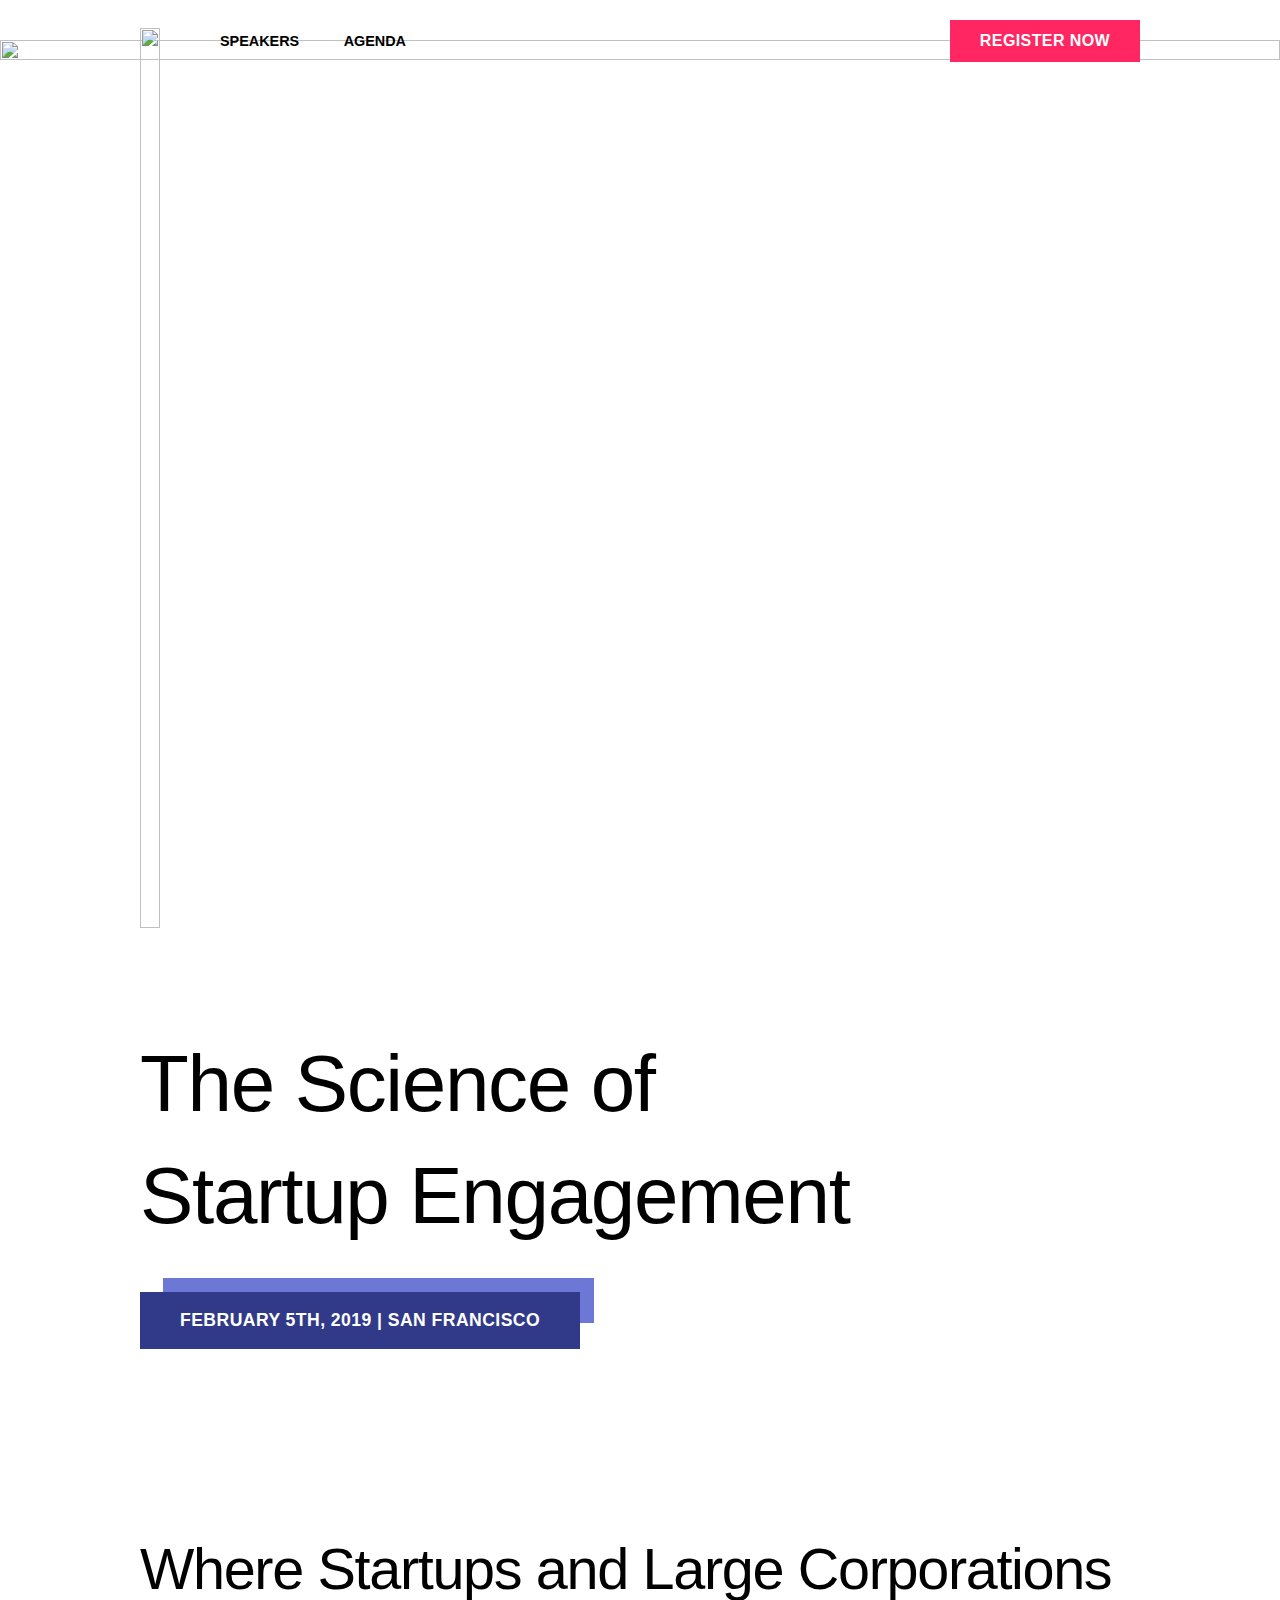
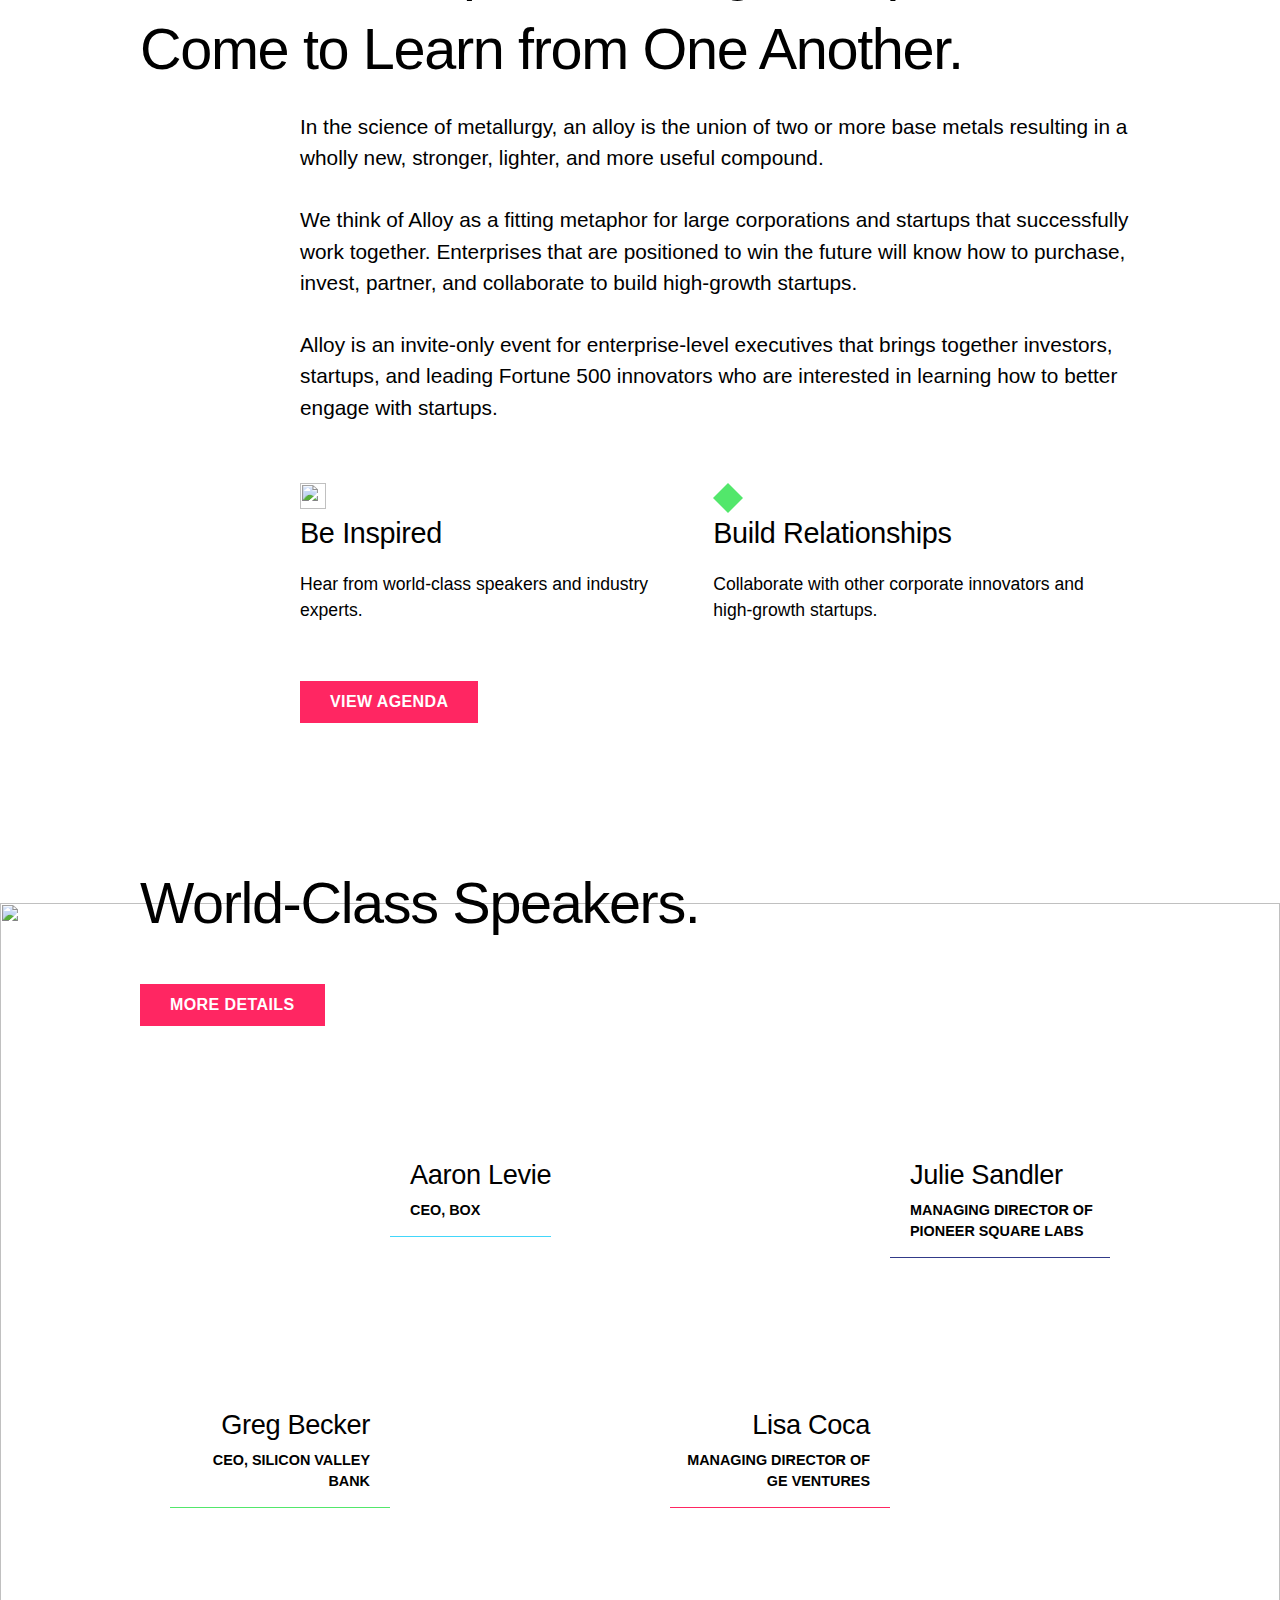
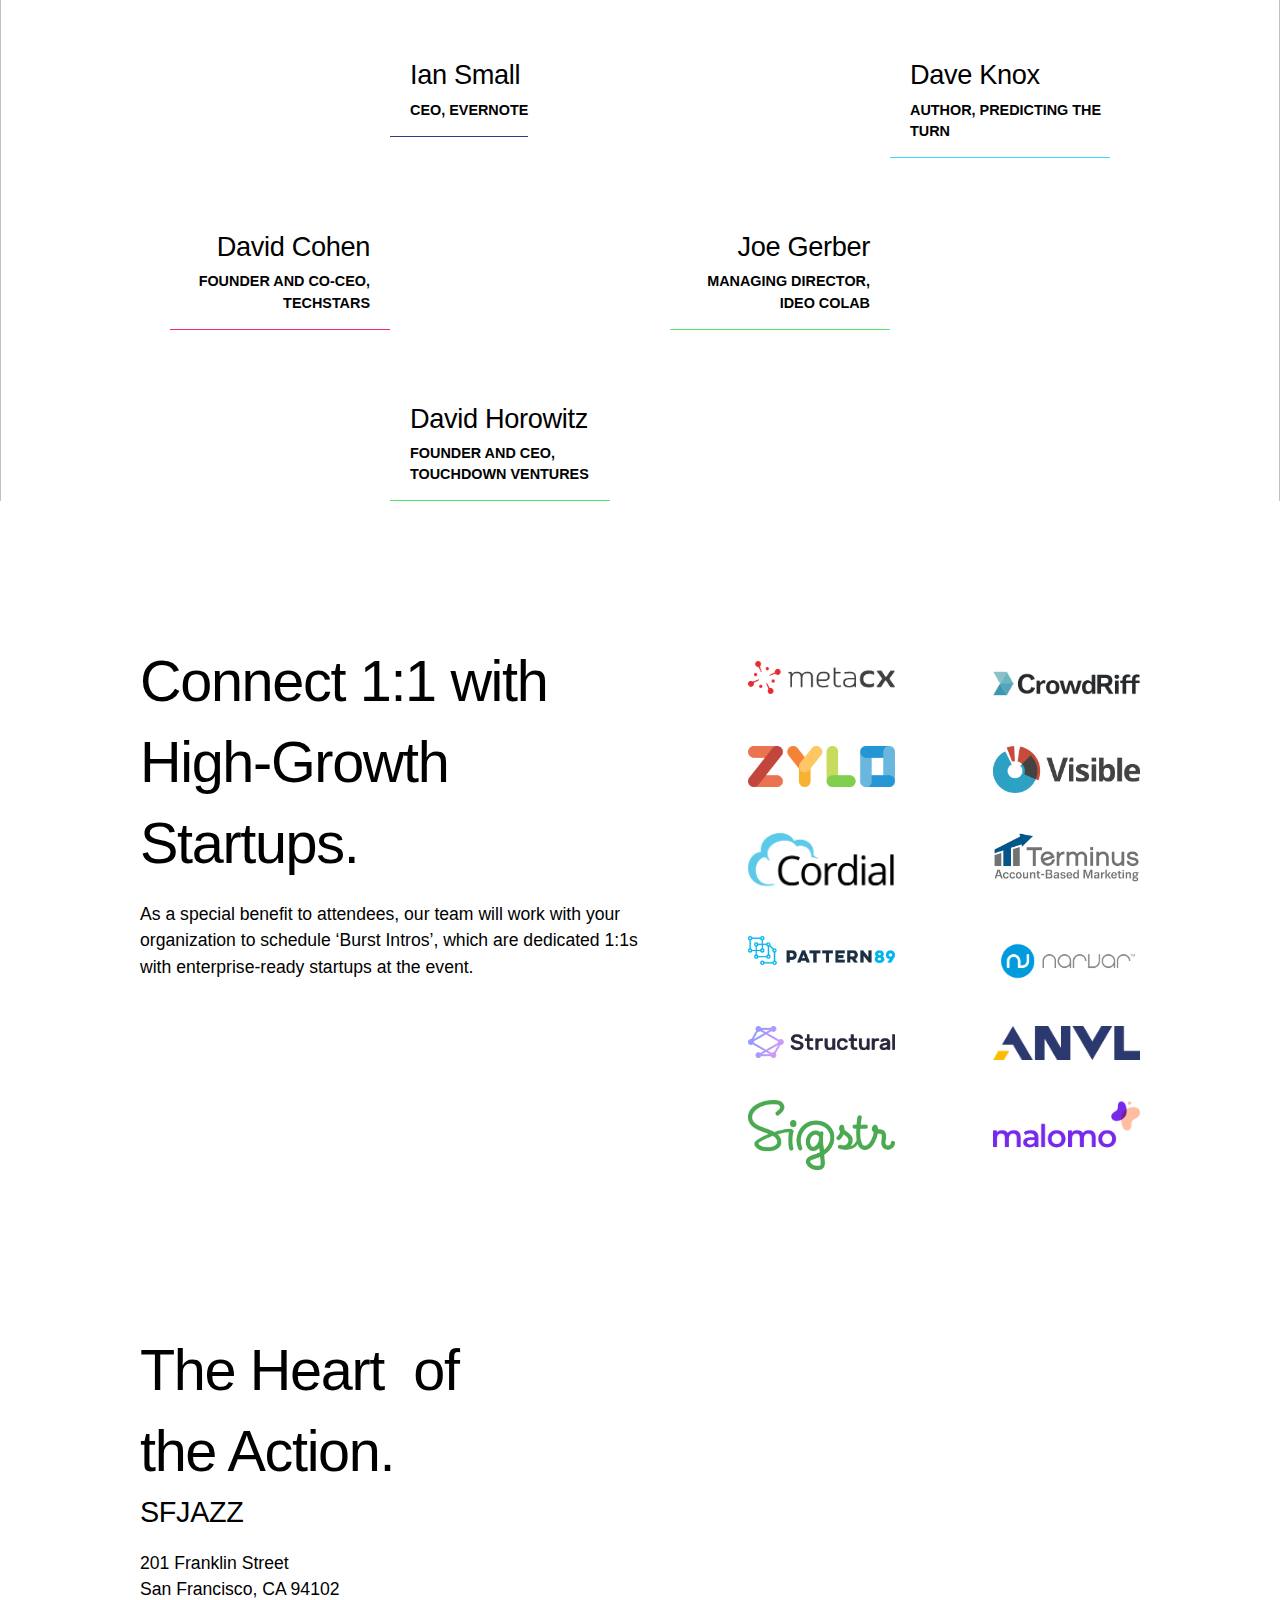
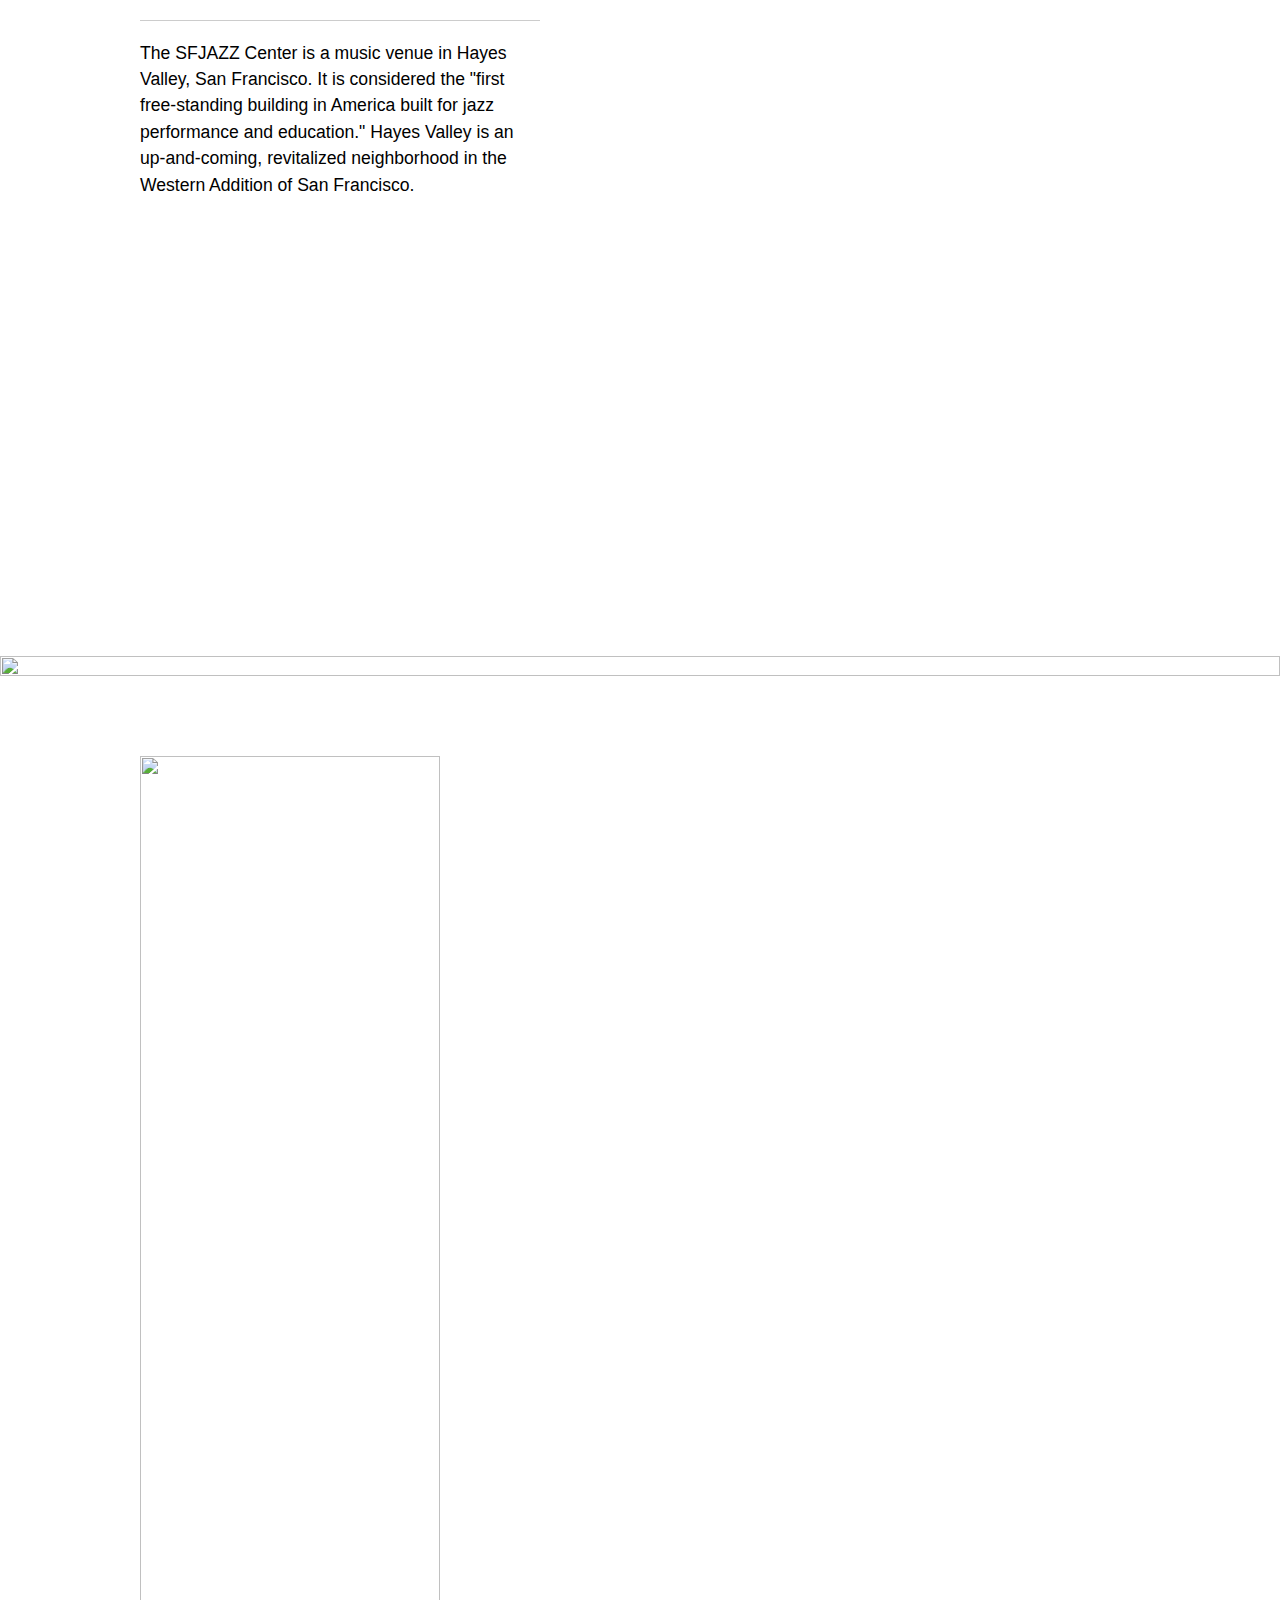
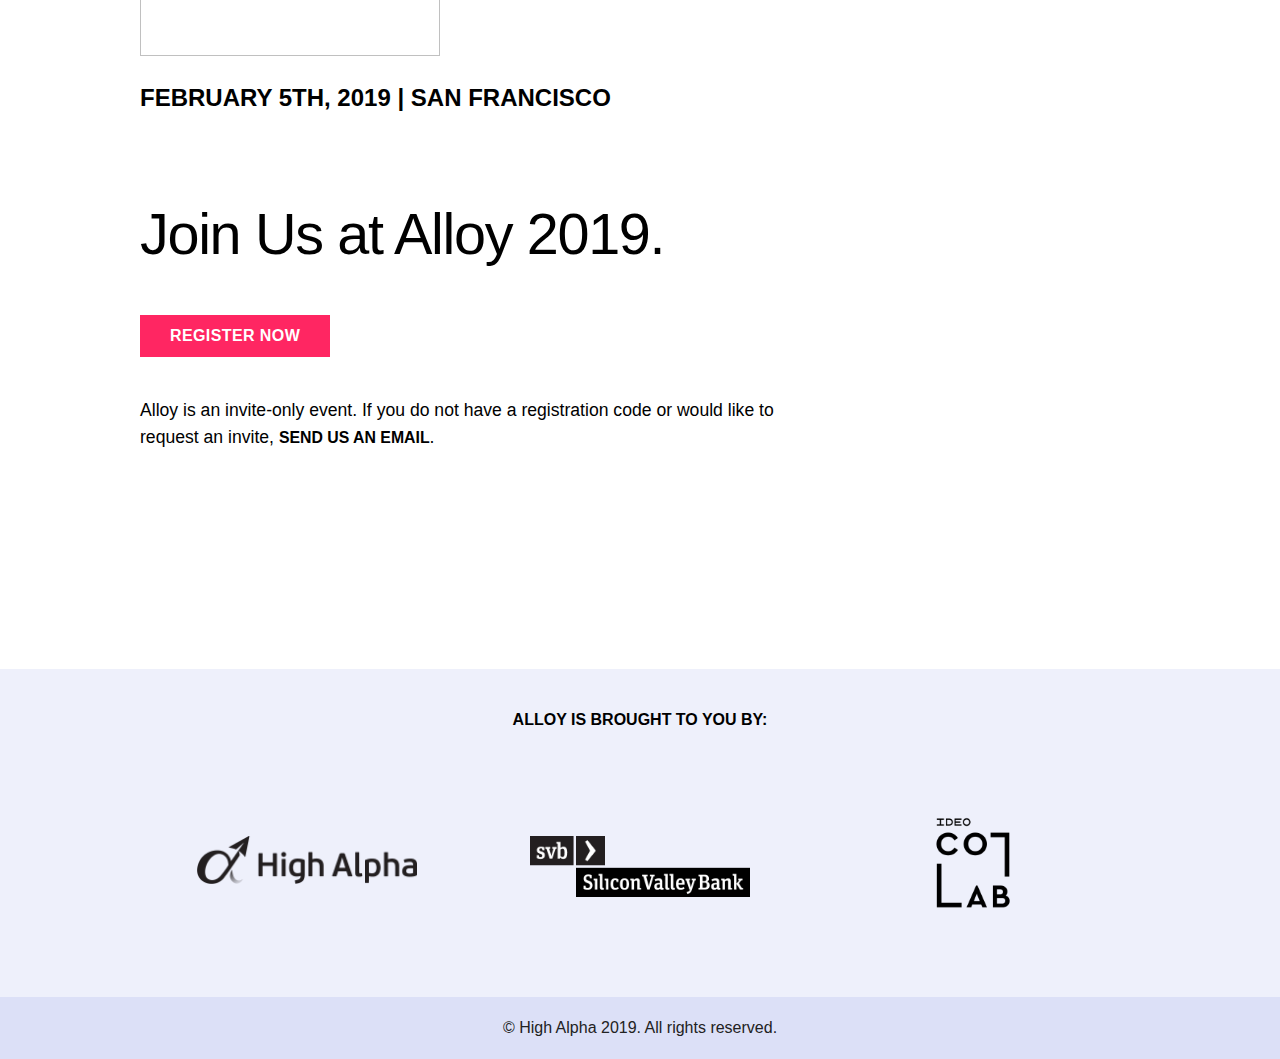
==== commit 1c6a047a: "Merge remote-tracking branch 'origin/alloy-chad' into alloy-chad" ====
--- a/index.html
+++ b/index.html
@@ -372,14 +372,14 @@
               Alloy Is Brought to You By:
           </div>
           <ul class="sponsors">
+            <li>
+              <a href="https://highalpha.com" target="_blank"><img style="padding-top: 25px;" src="img/ha-logo-black.png" /></a>
+            </li>
+            <li>
+                <a href="https://www.svb.com/" target="_blank"><img style="padding-top: 25px;" src="img/svb_logo_black.png" /></a>
+            </li>
               <li>
-                <a href="https://highalpha.com" target="_blank"><img src="img/ha-logo.png" /></a>
-              </li>
-              <li>
-                  <a href="https://www.svb.com/" target="_blank"><img src="img/svb_logo_2.png" /></a>
-              </li>
-              <li>
-                  <a href="https://www.ideocolab.com/" target="_blank"><img src="img/ideo-logo.png" /></a>
+                  <a href="https://www.ideocolab.com/" target="_blank"><img src="img/ideo-co-lab-1200.png" /></a>
               </li>
           </ul>
       </div>
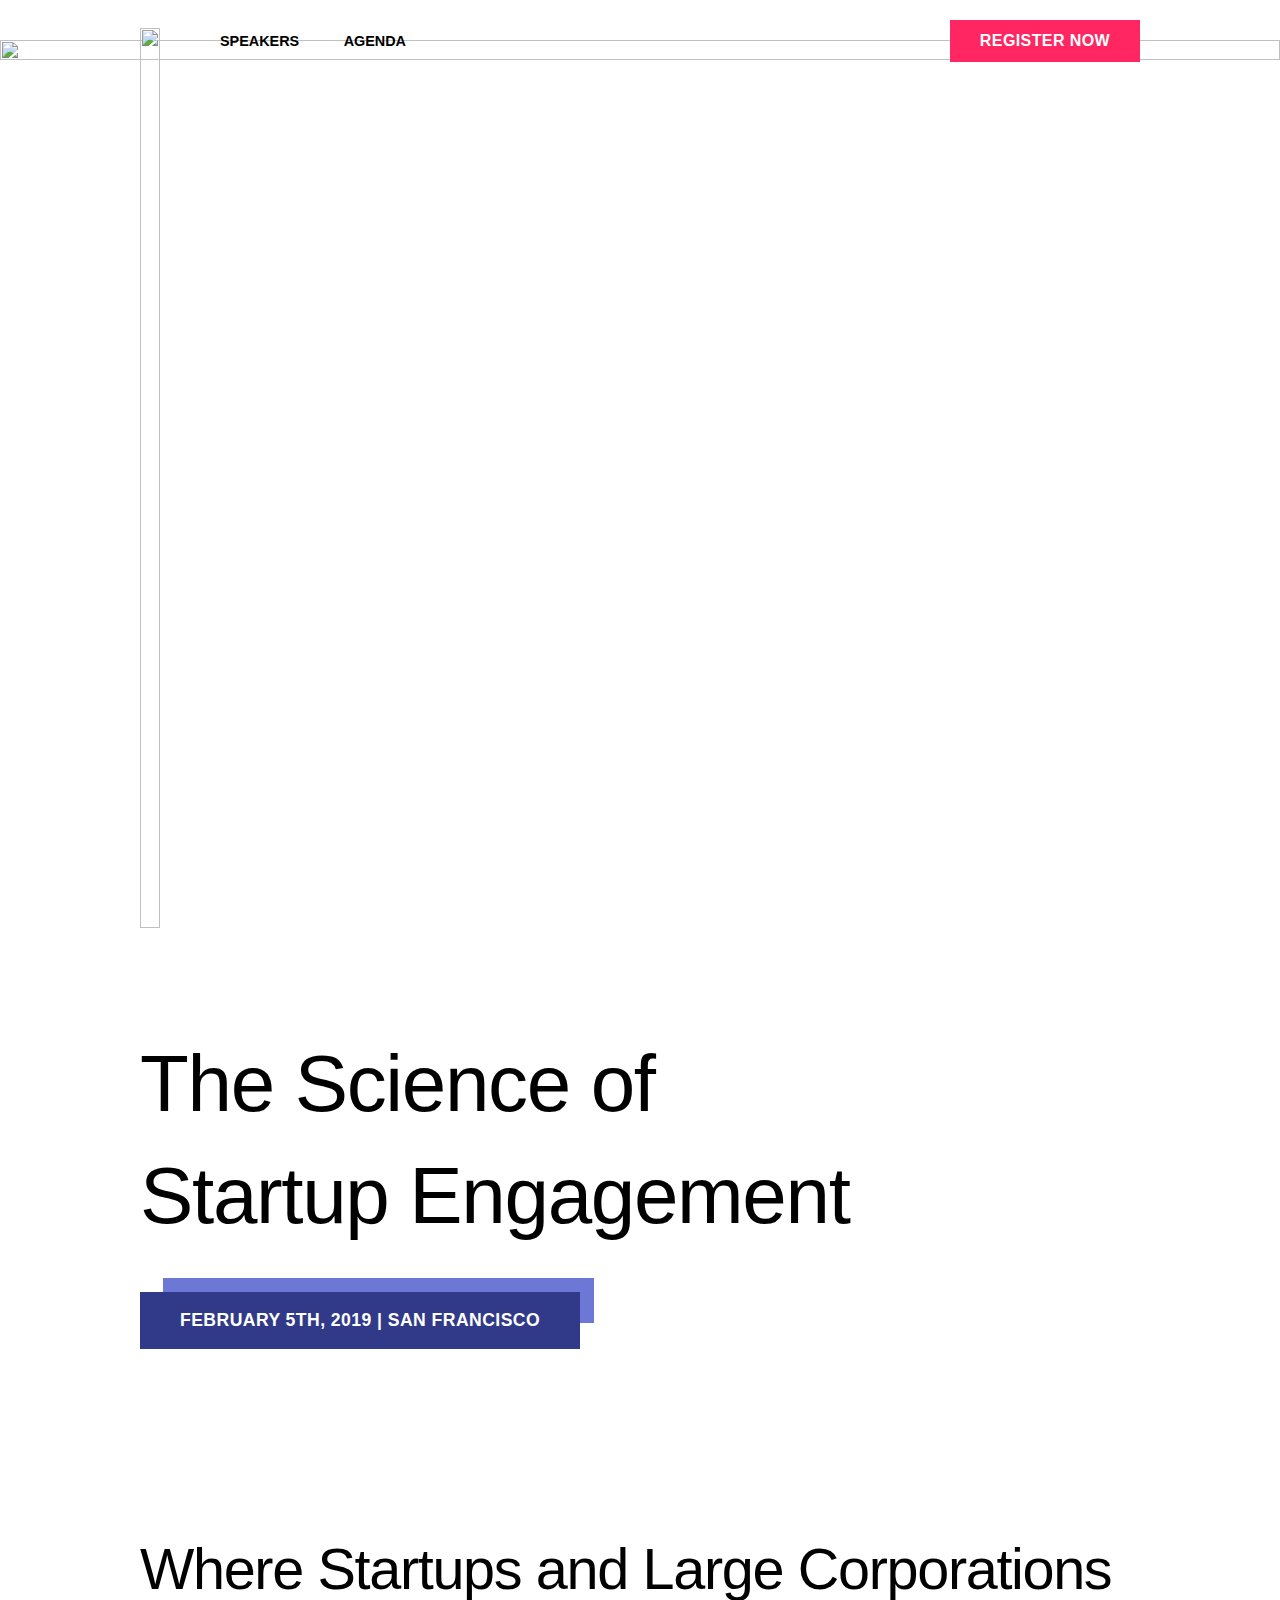
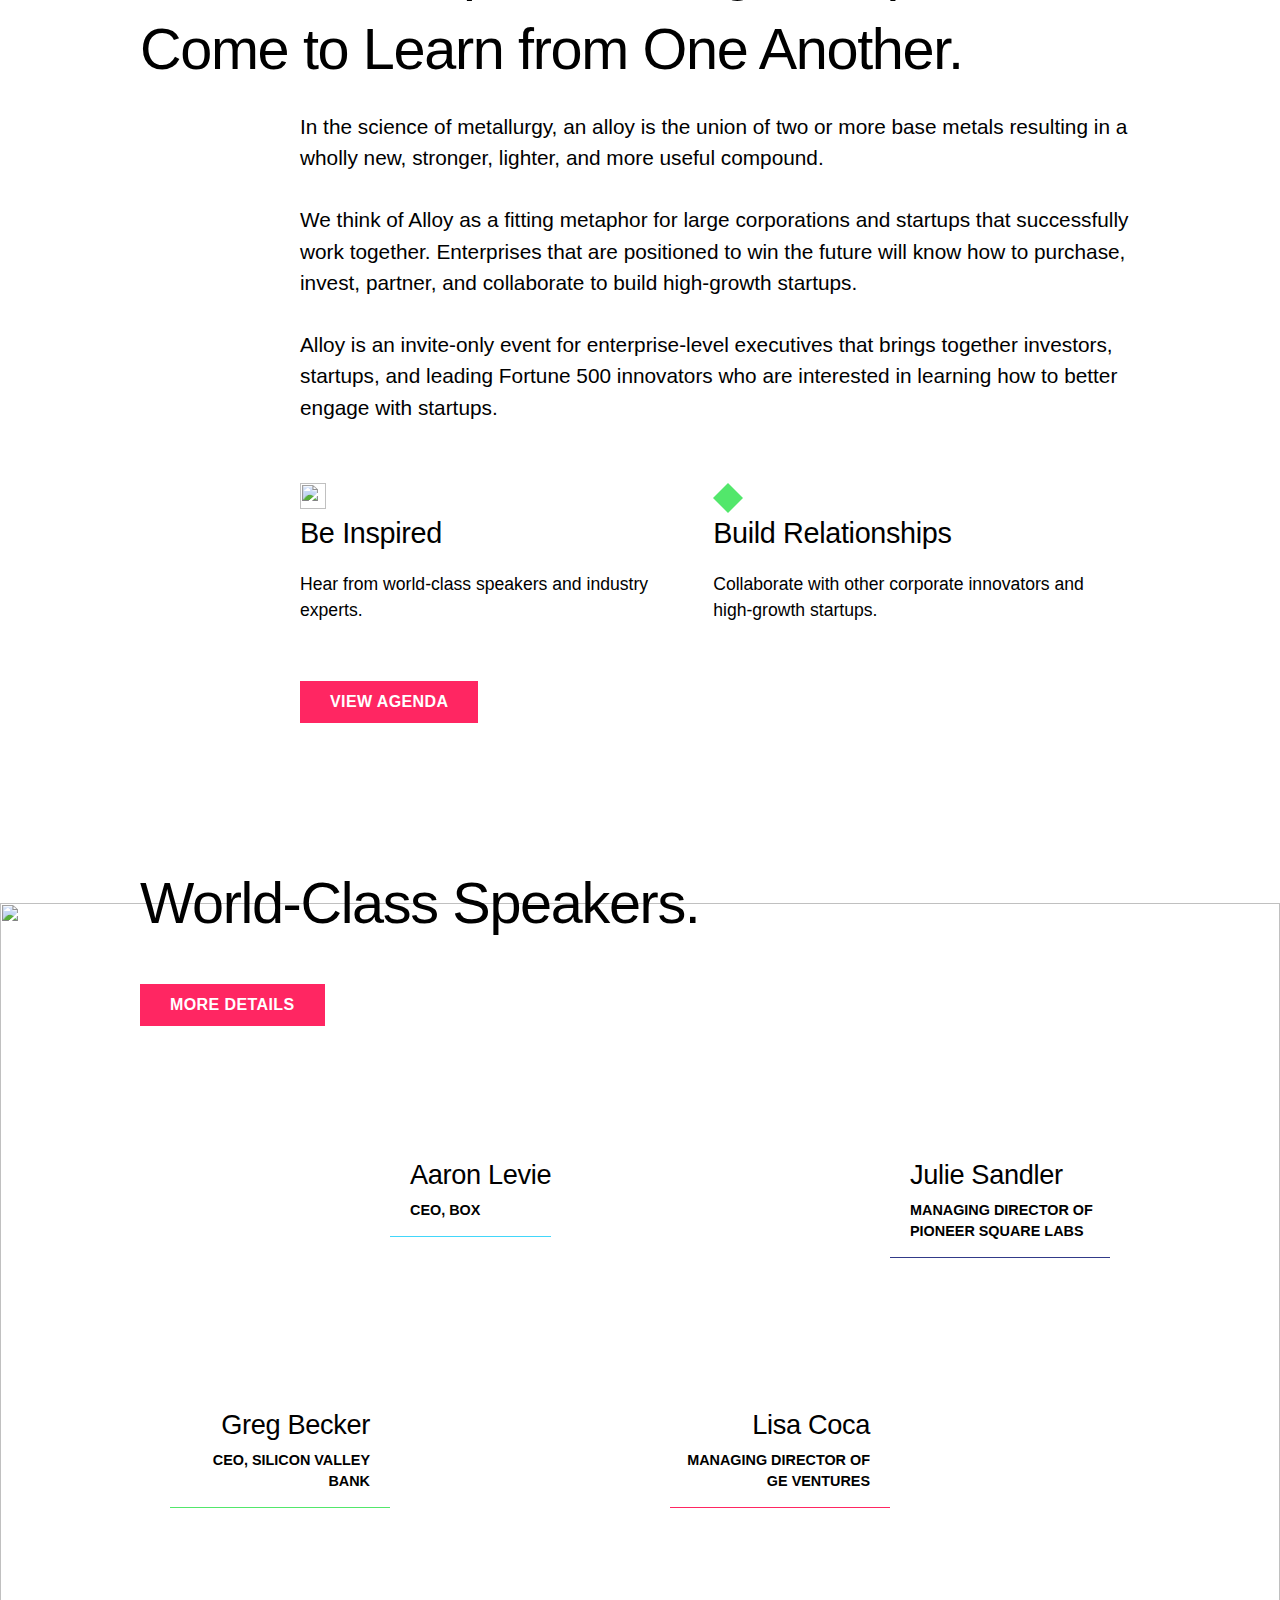
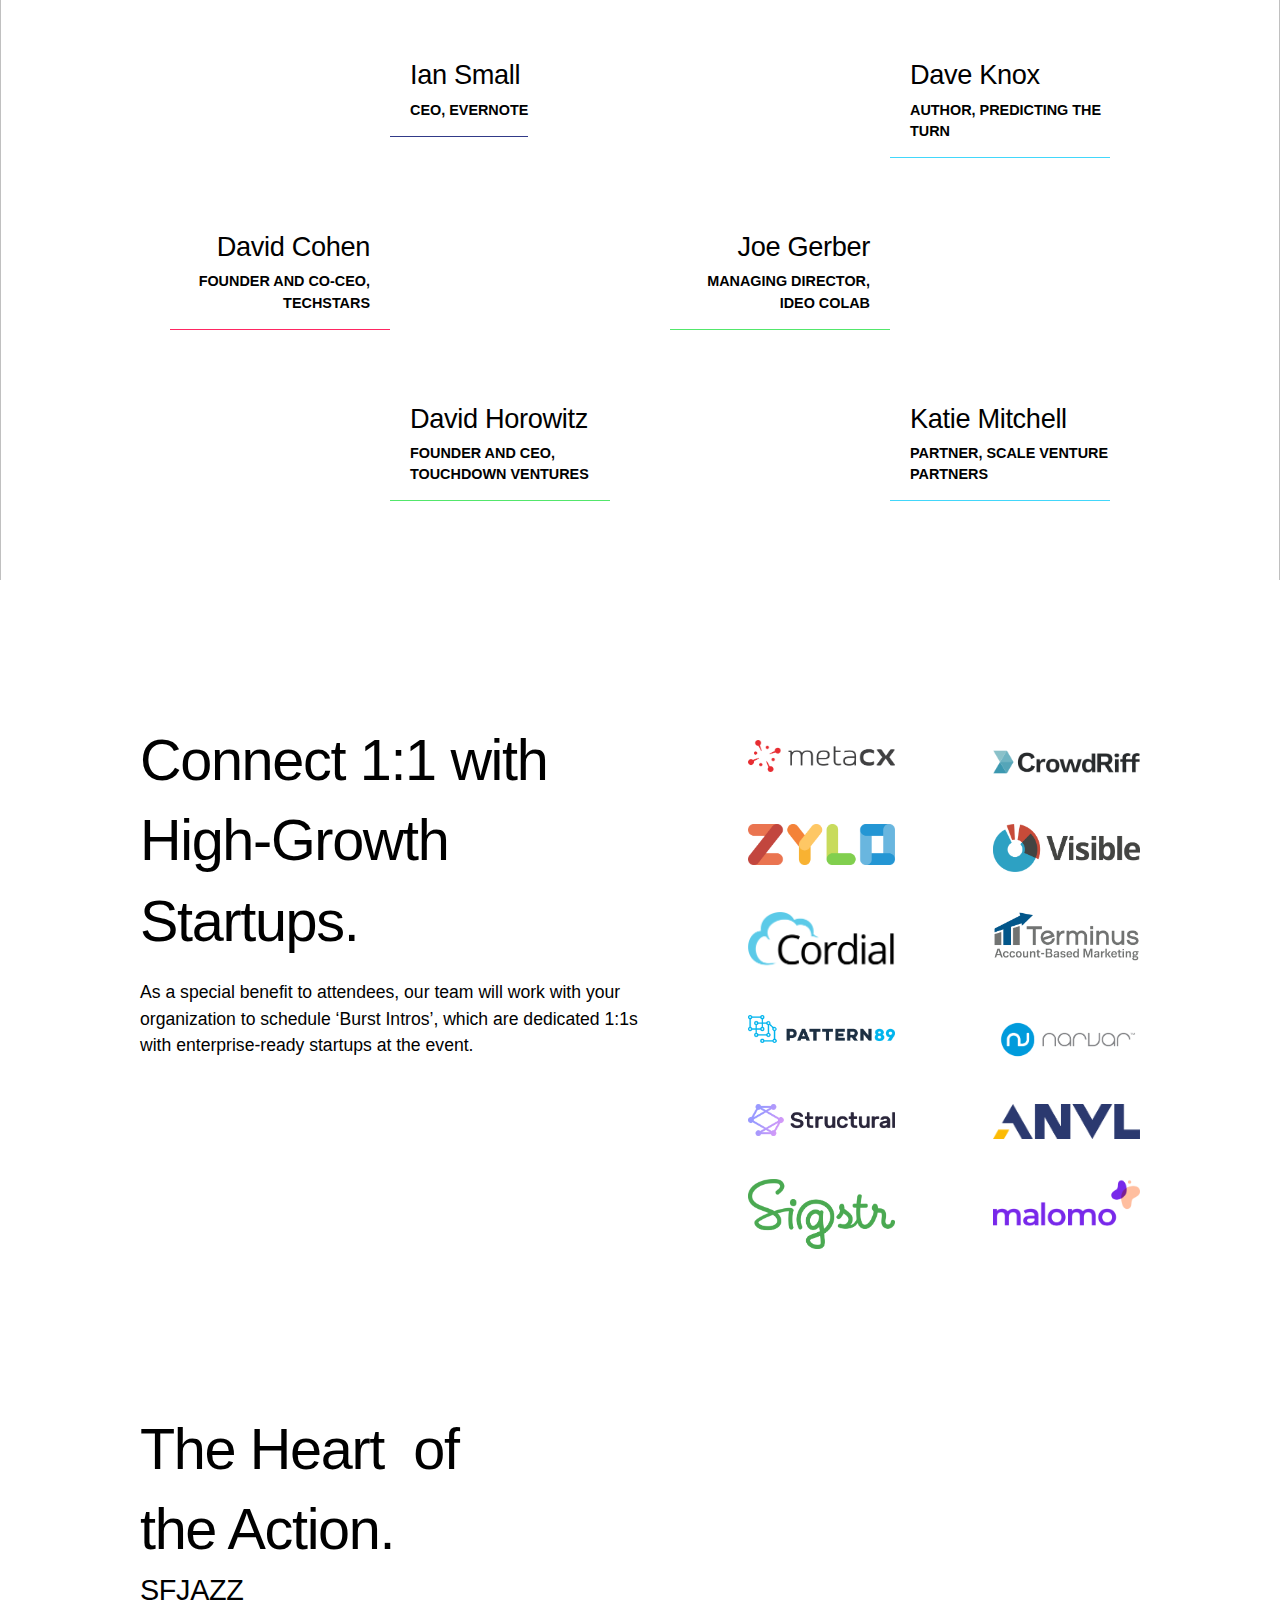
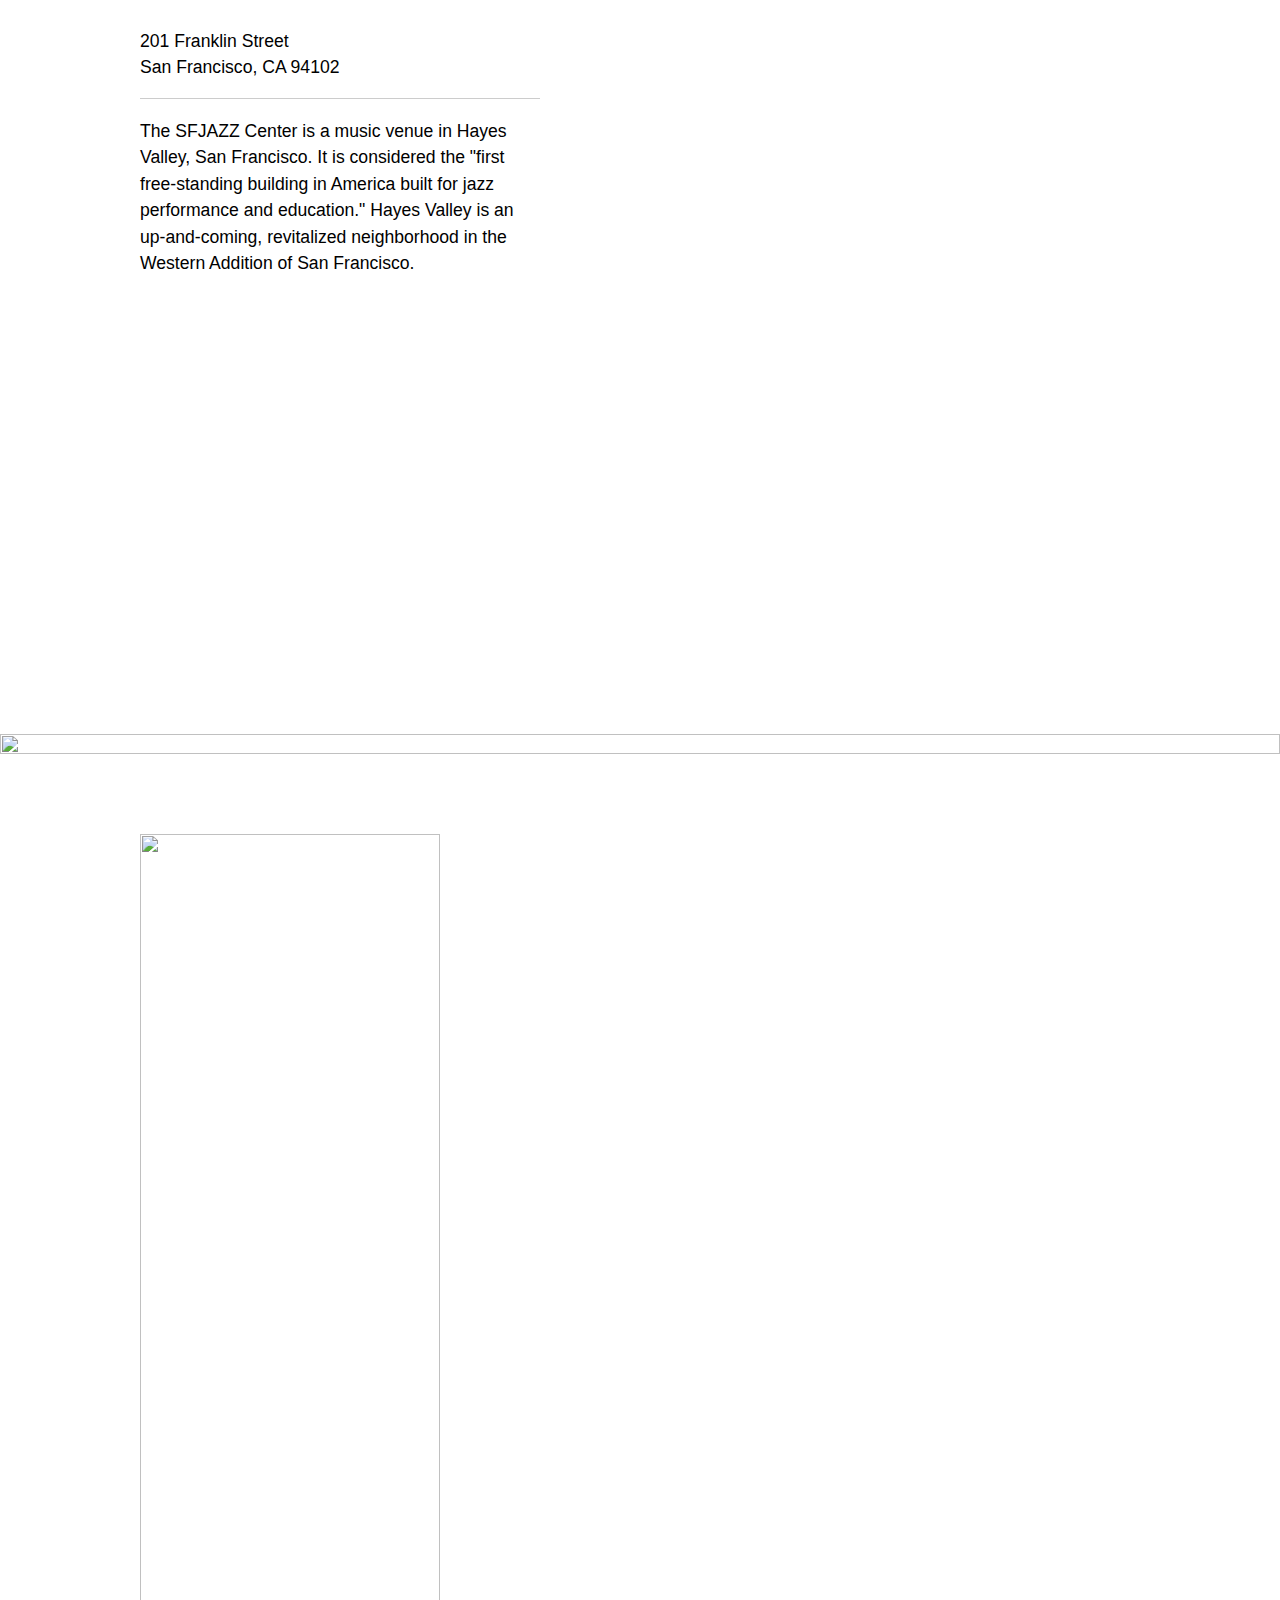
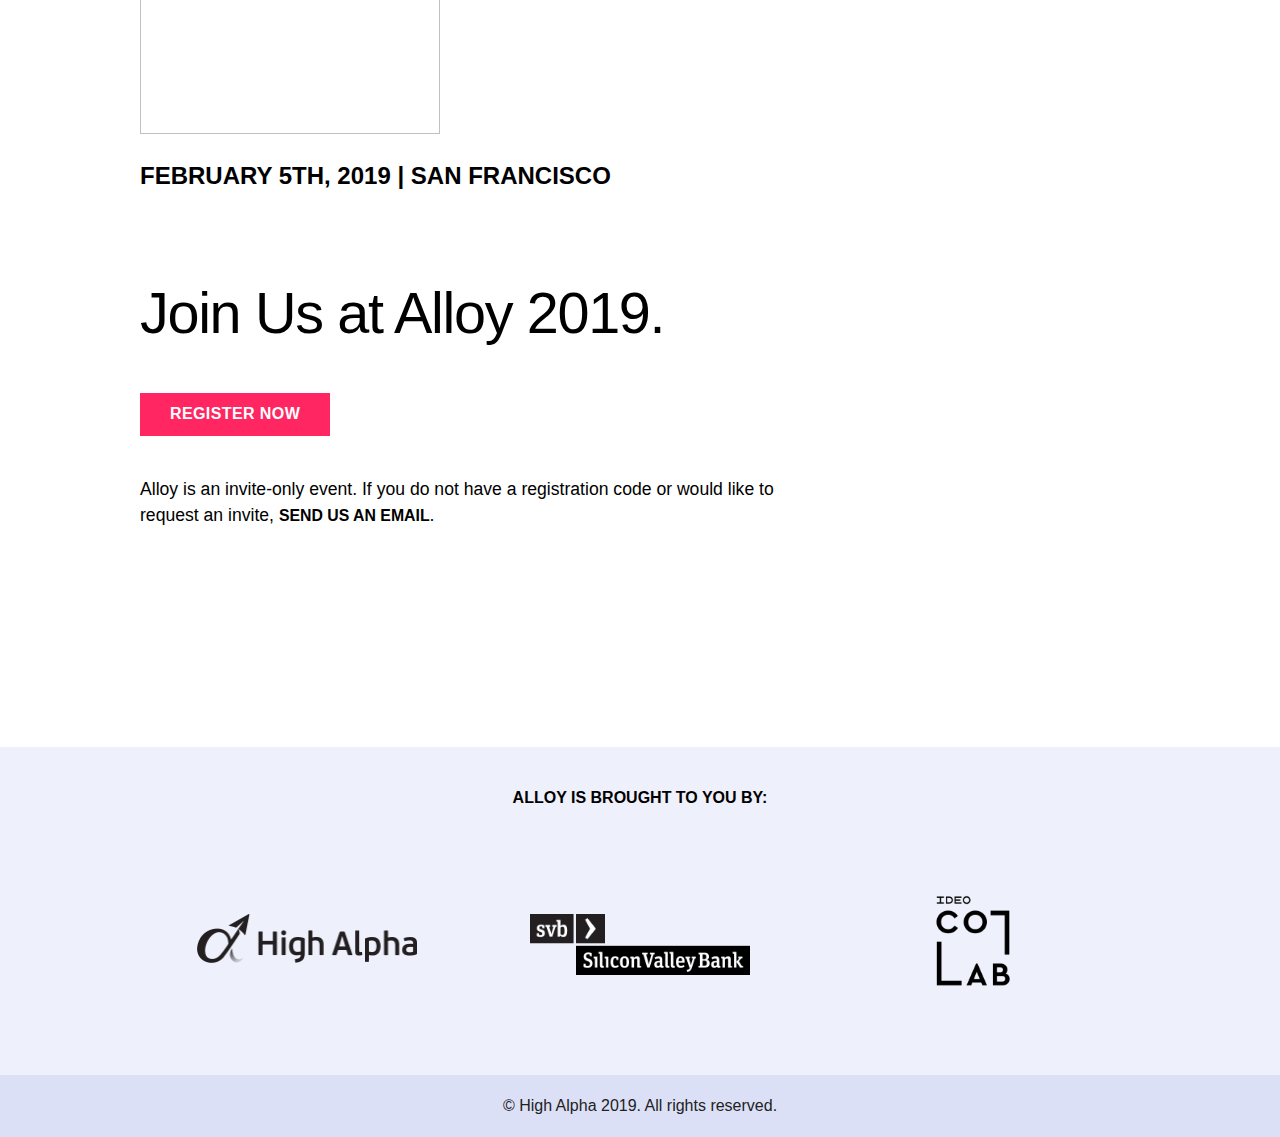
==== commit 21b98059: "Added speaker and made agenda changes" ====
--- a/index.html
+++ b/index.html
@@ -252,6 +252,22 @@
                           </p>
                       </div>
                   </li>
+                  <li class="speaker-container">
+                      <!-- <div class="floater floater-2">
+                          <img src="img/floater-2.png" />
+                      </div> -->
+                      <div class="speaker-image">
+                          <img src="img/katie-mitchell.jpg" />
+                      </div>
+                  </li>
+                  <li class="name-container name-after">
+                      <div class="blue">
+                          <h2>Katie Mitchell</h2>
+                          <p>
+                              Partner, Scale Venture Partners
+                          </p>
+                      </div>
+                  </li>
 
               </ul>
 
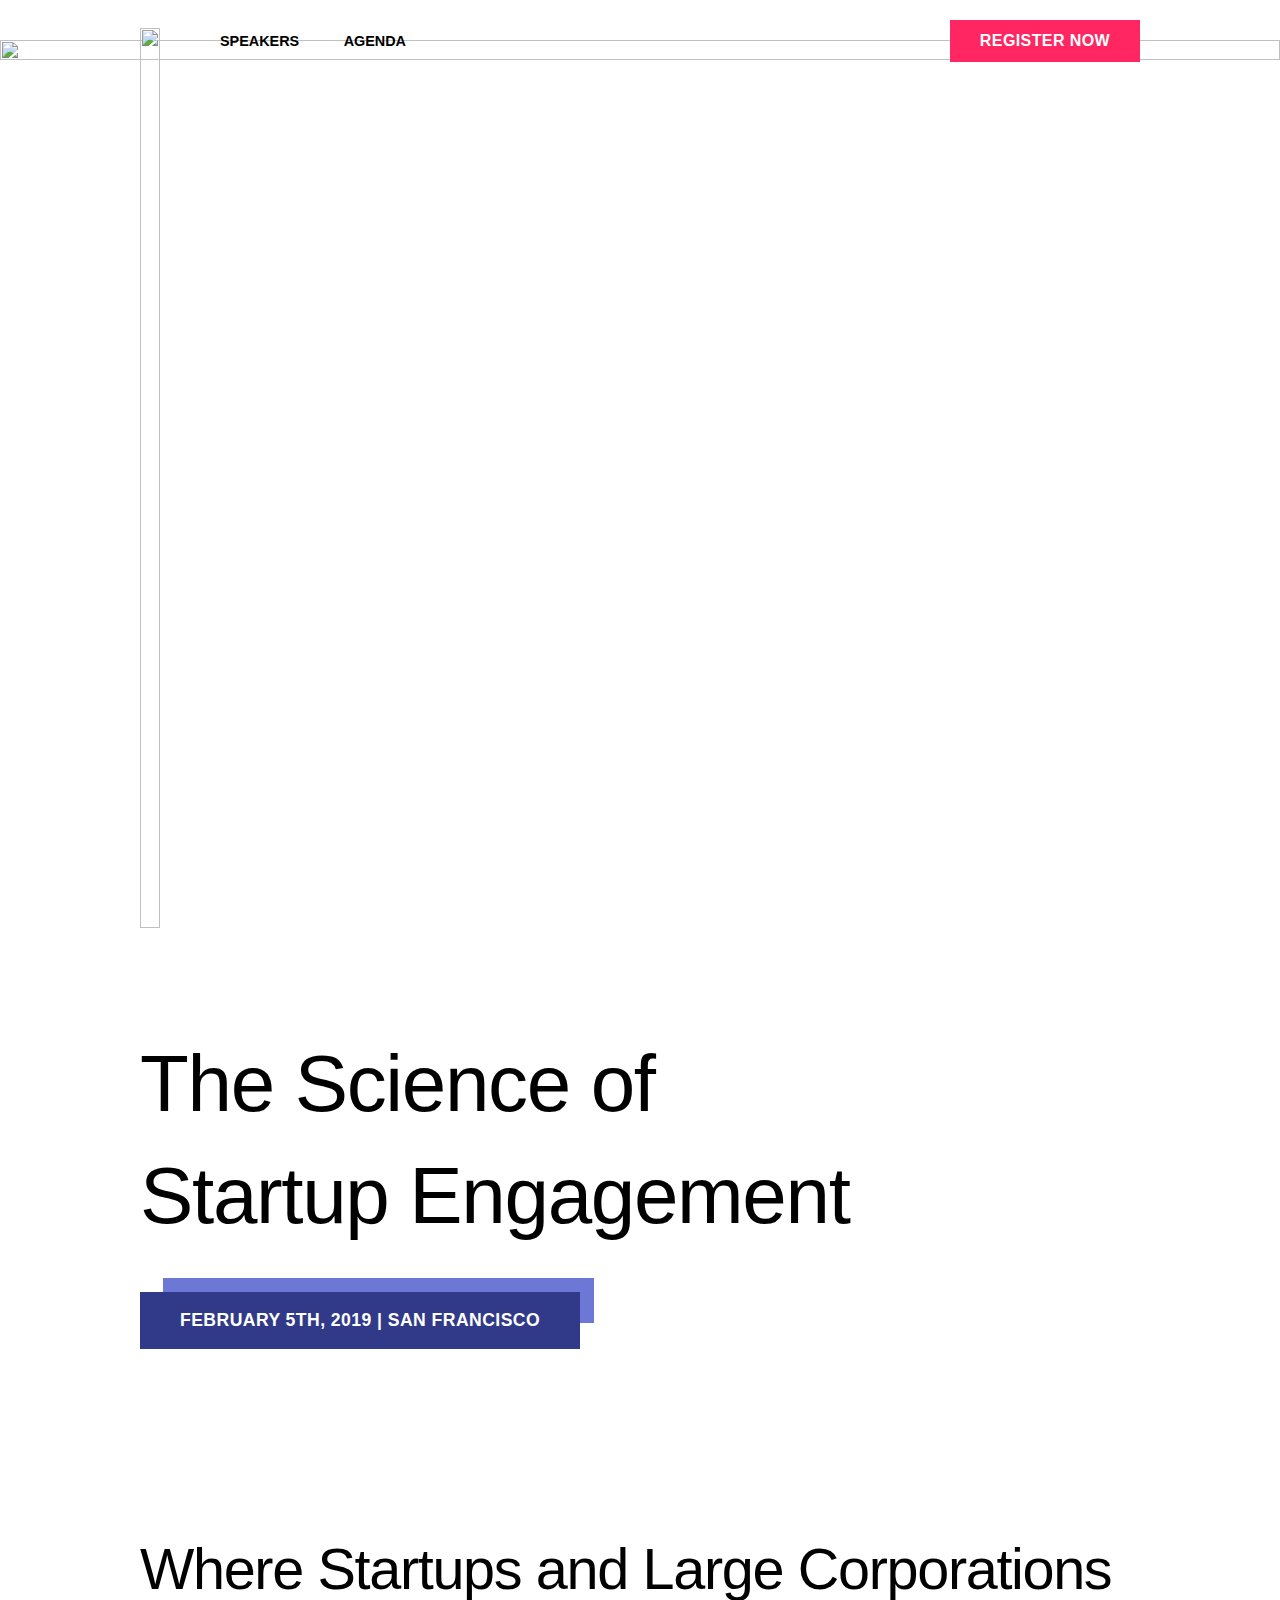
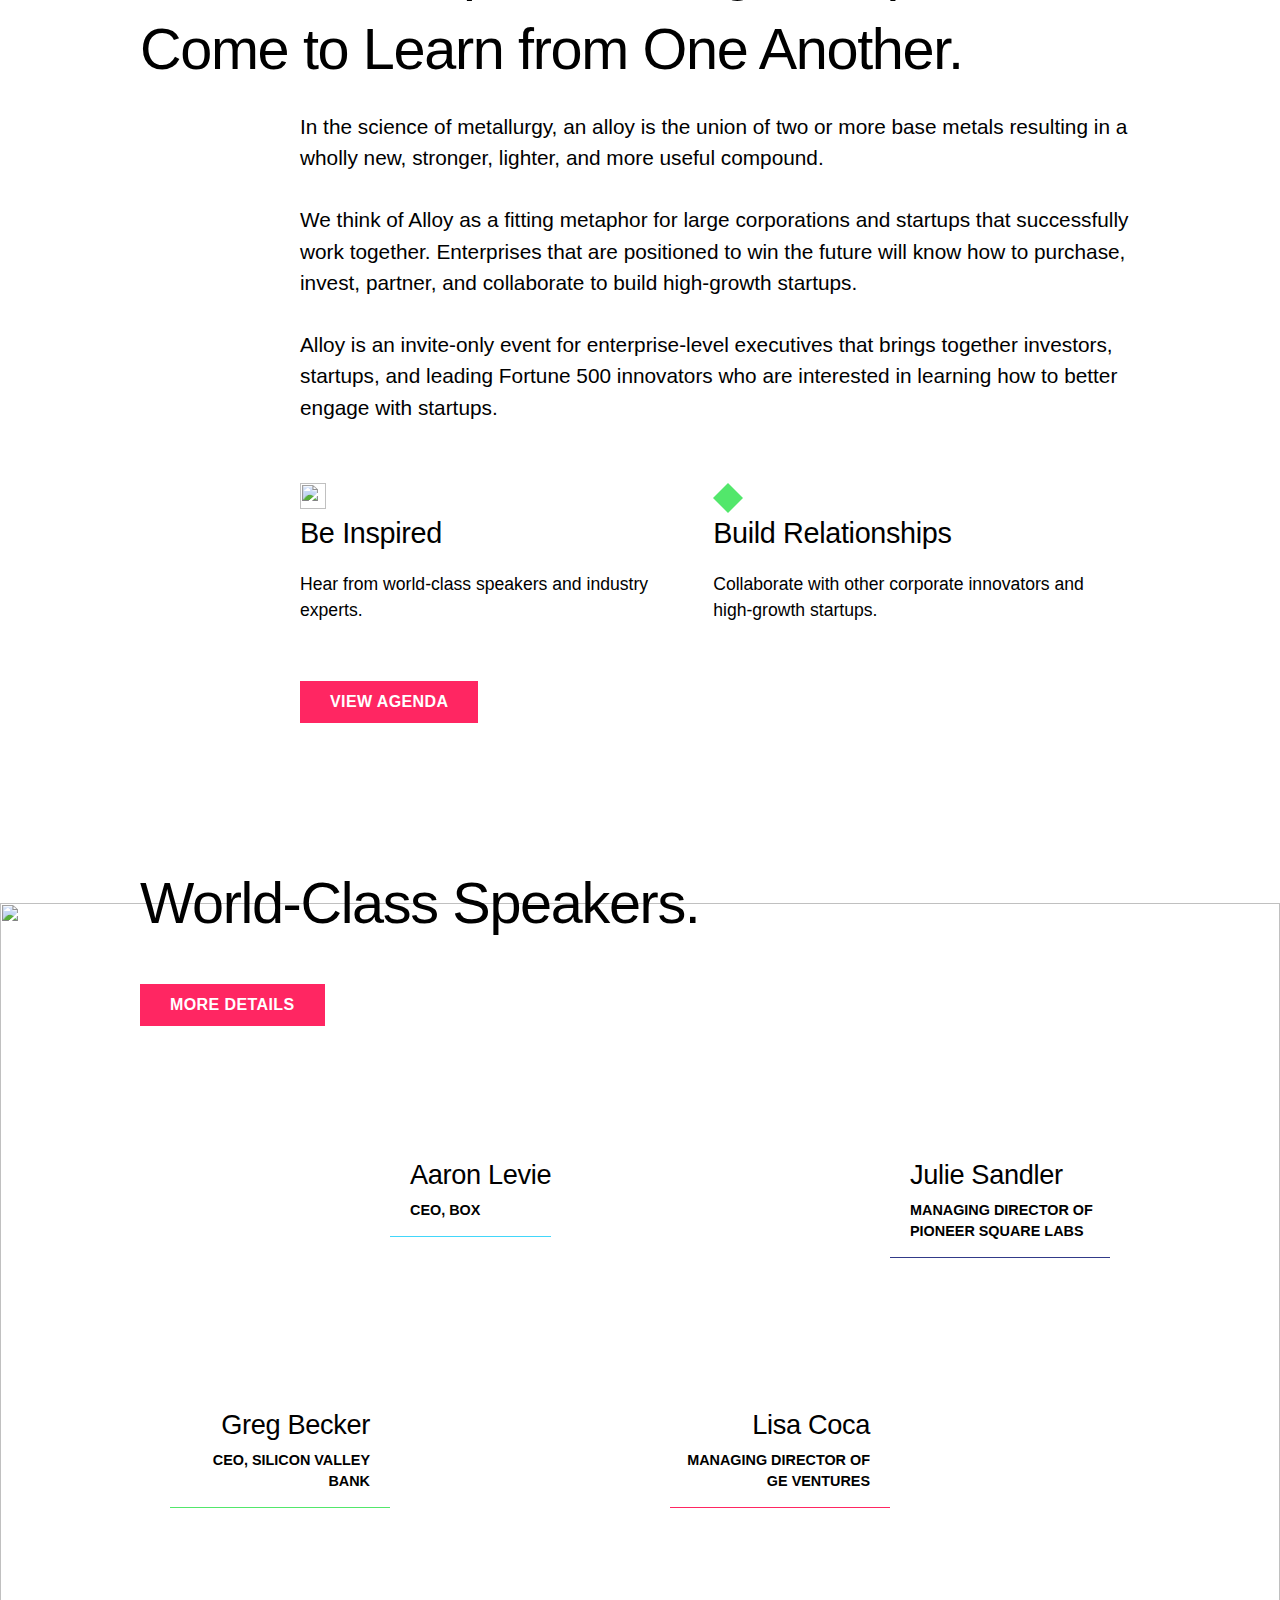
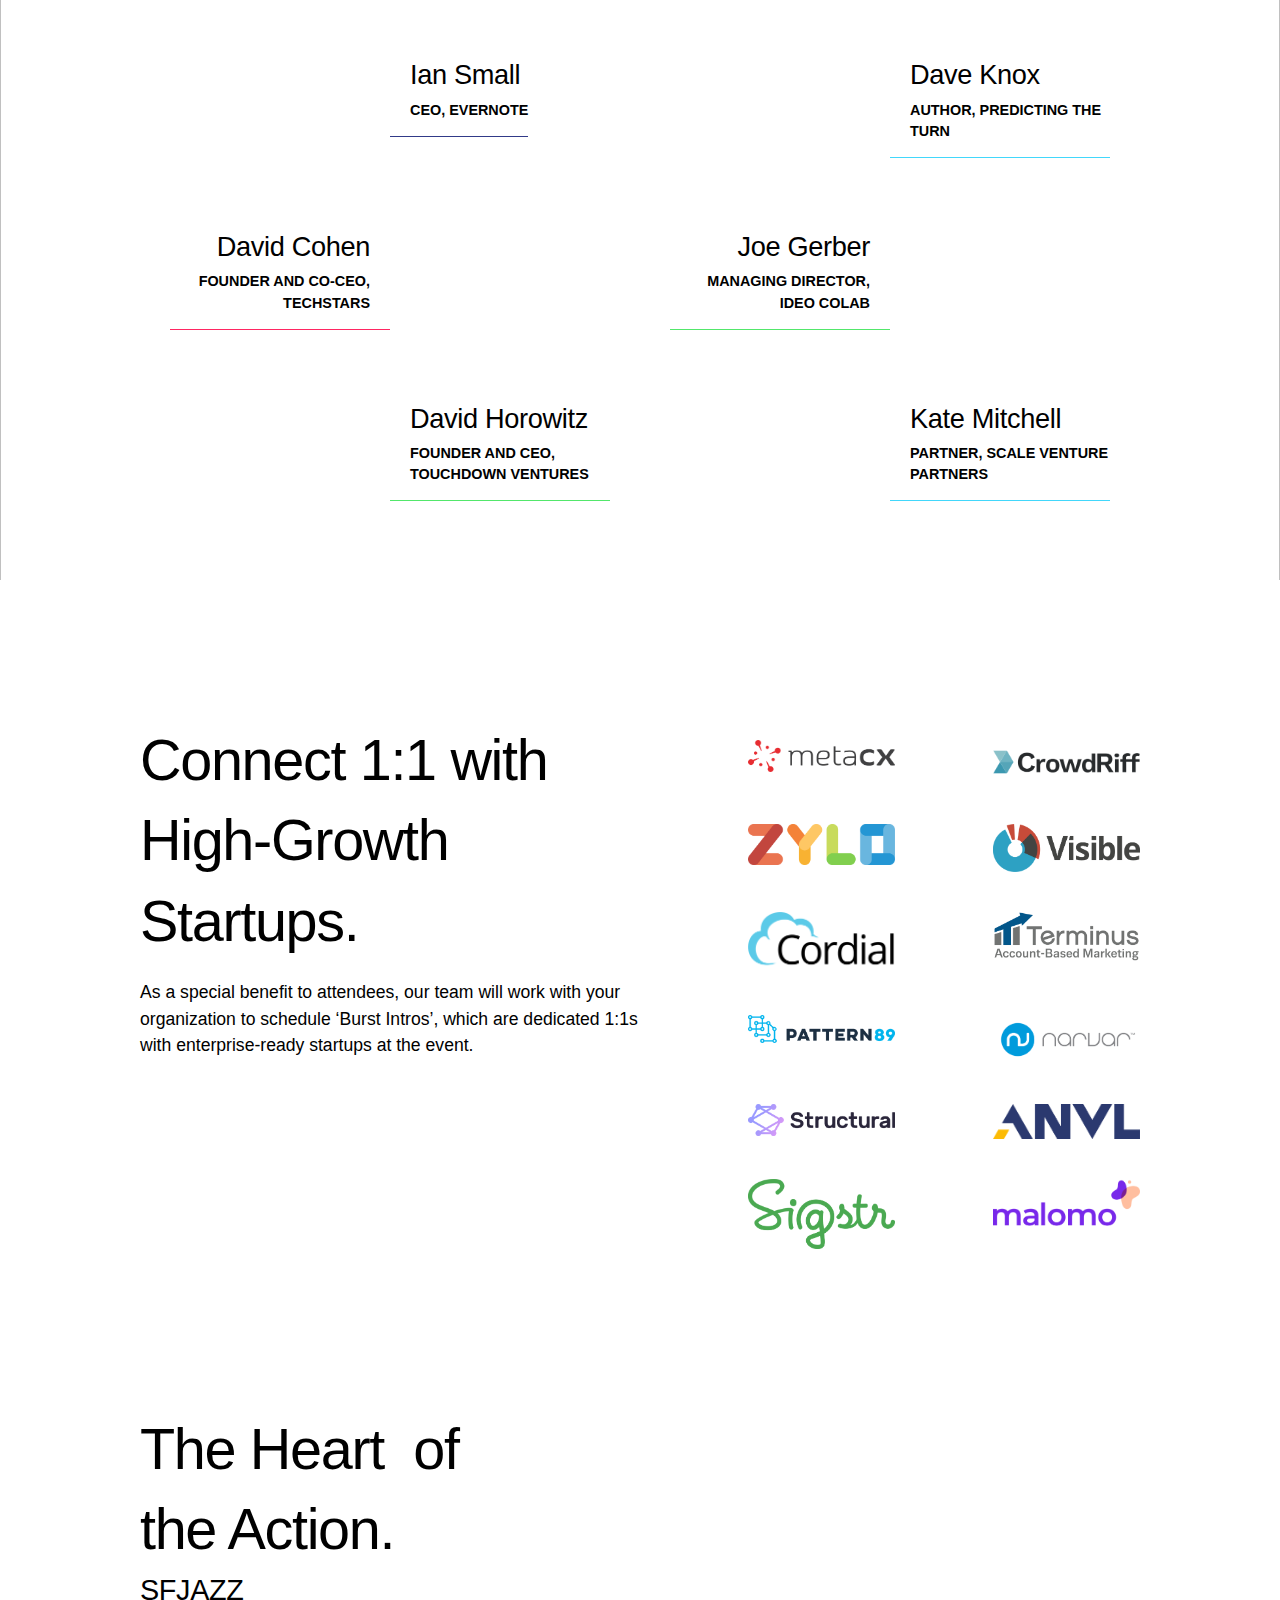
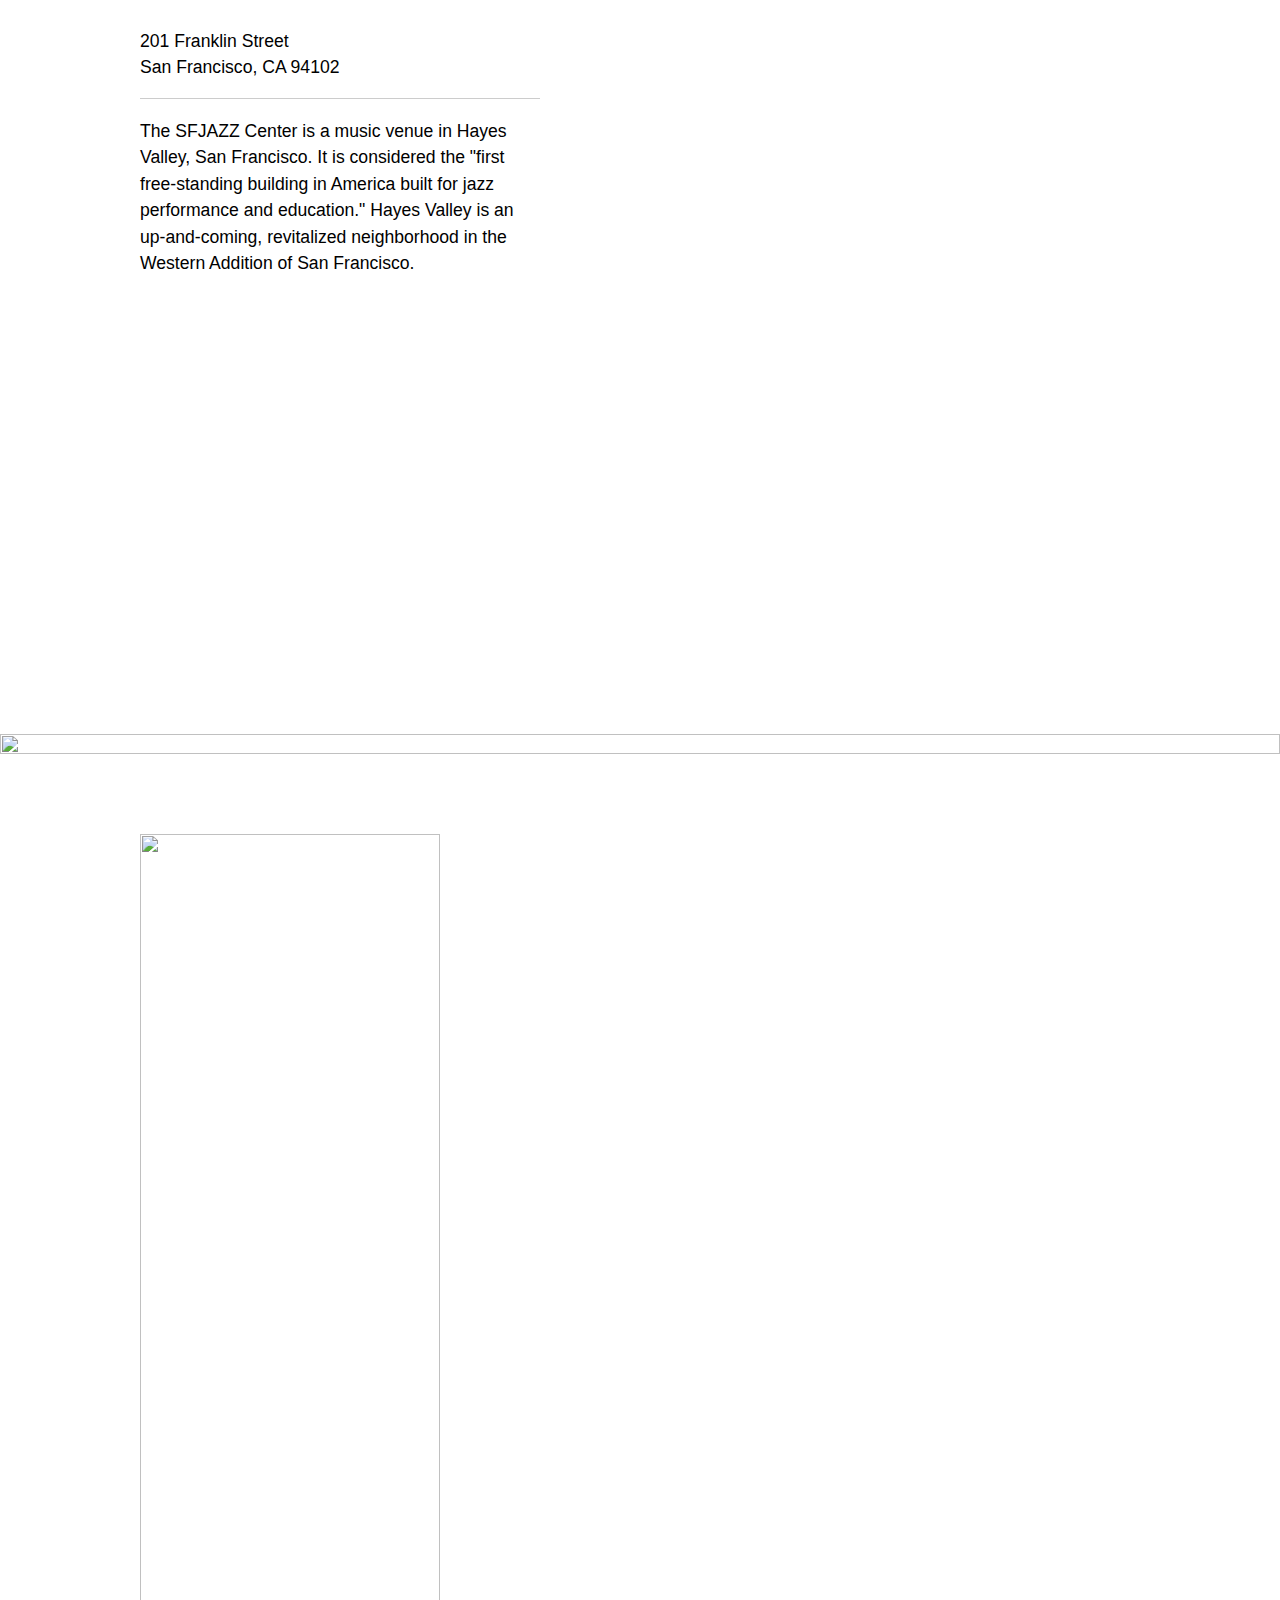
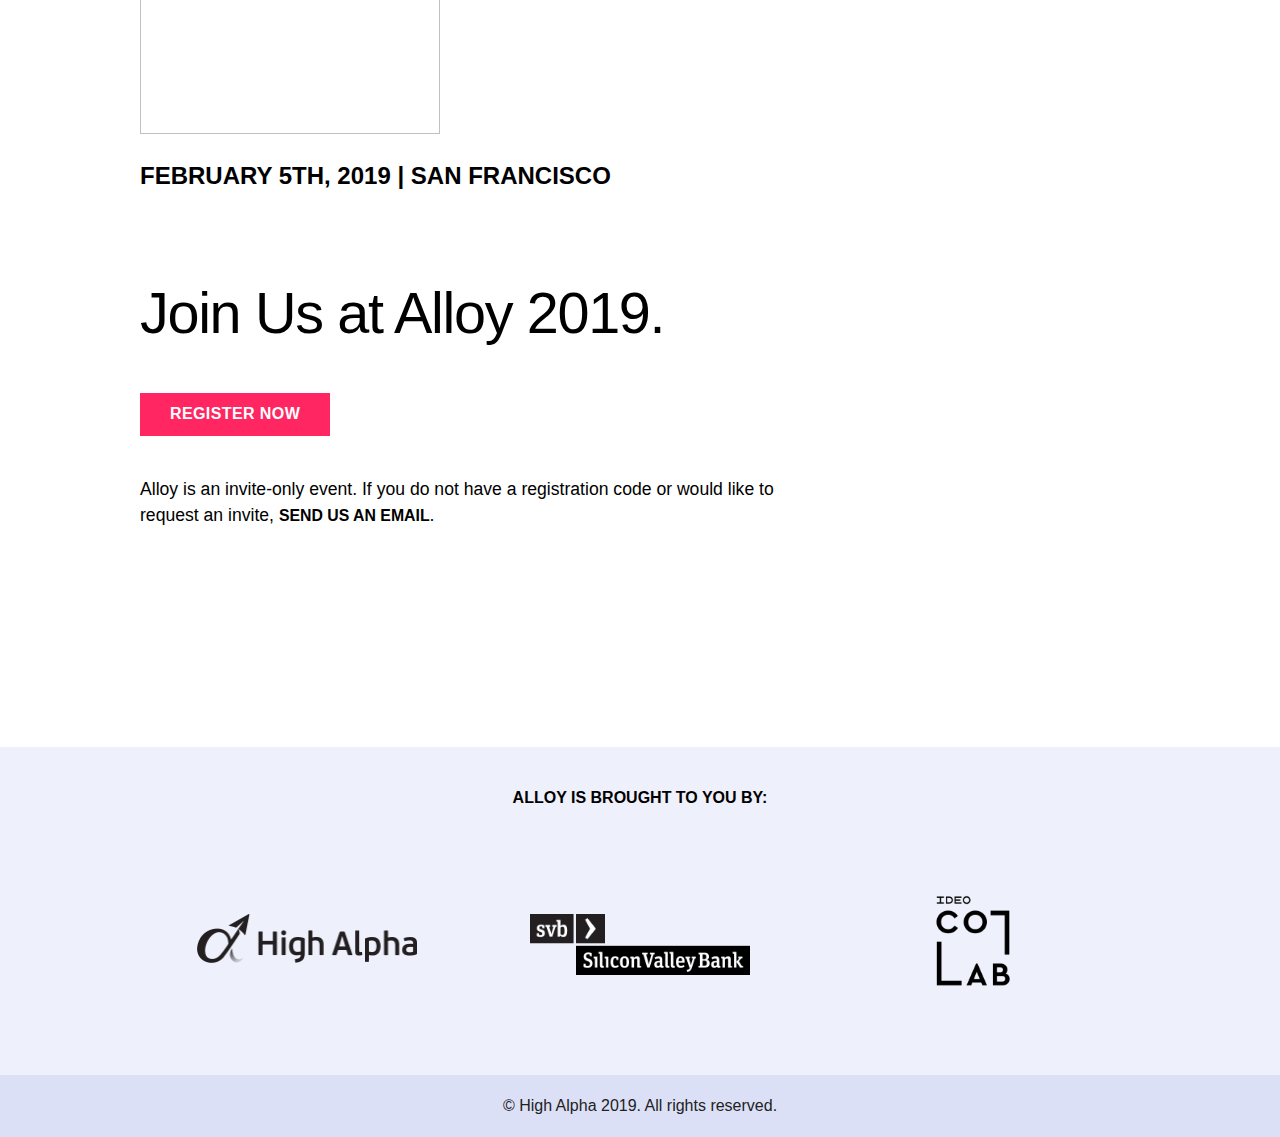
==== commit f36ca1d1: "kate mitchell" ====
--- a/index.html
+++ b/index.html
@@ -262,7 +262,7 @@
                   </li>
                   <li class="name-container name-after">
                       <div class="blue">
-                          <h2>Katie Mitchell</h2>
+                          <h2>Kate Mitchell</h2>
                           <p>
                               Partner, Scale Venture Partners
                           </p>
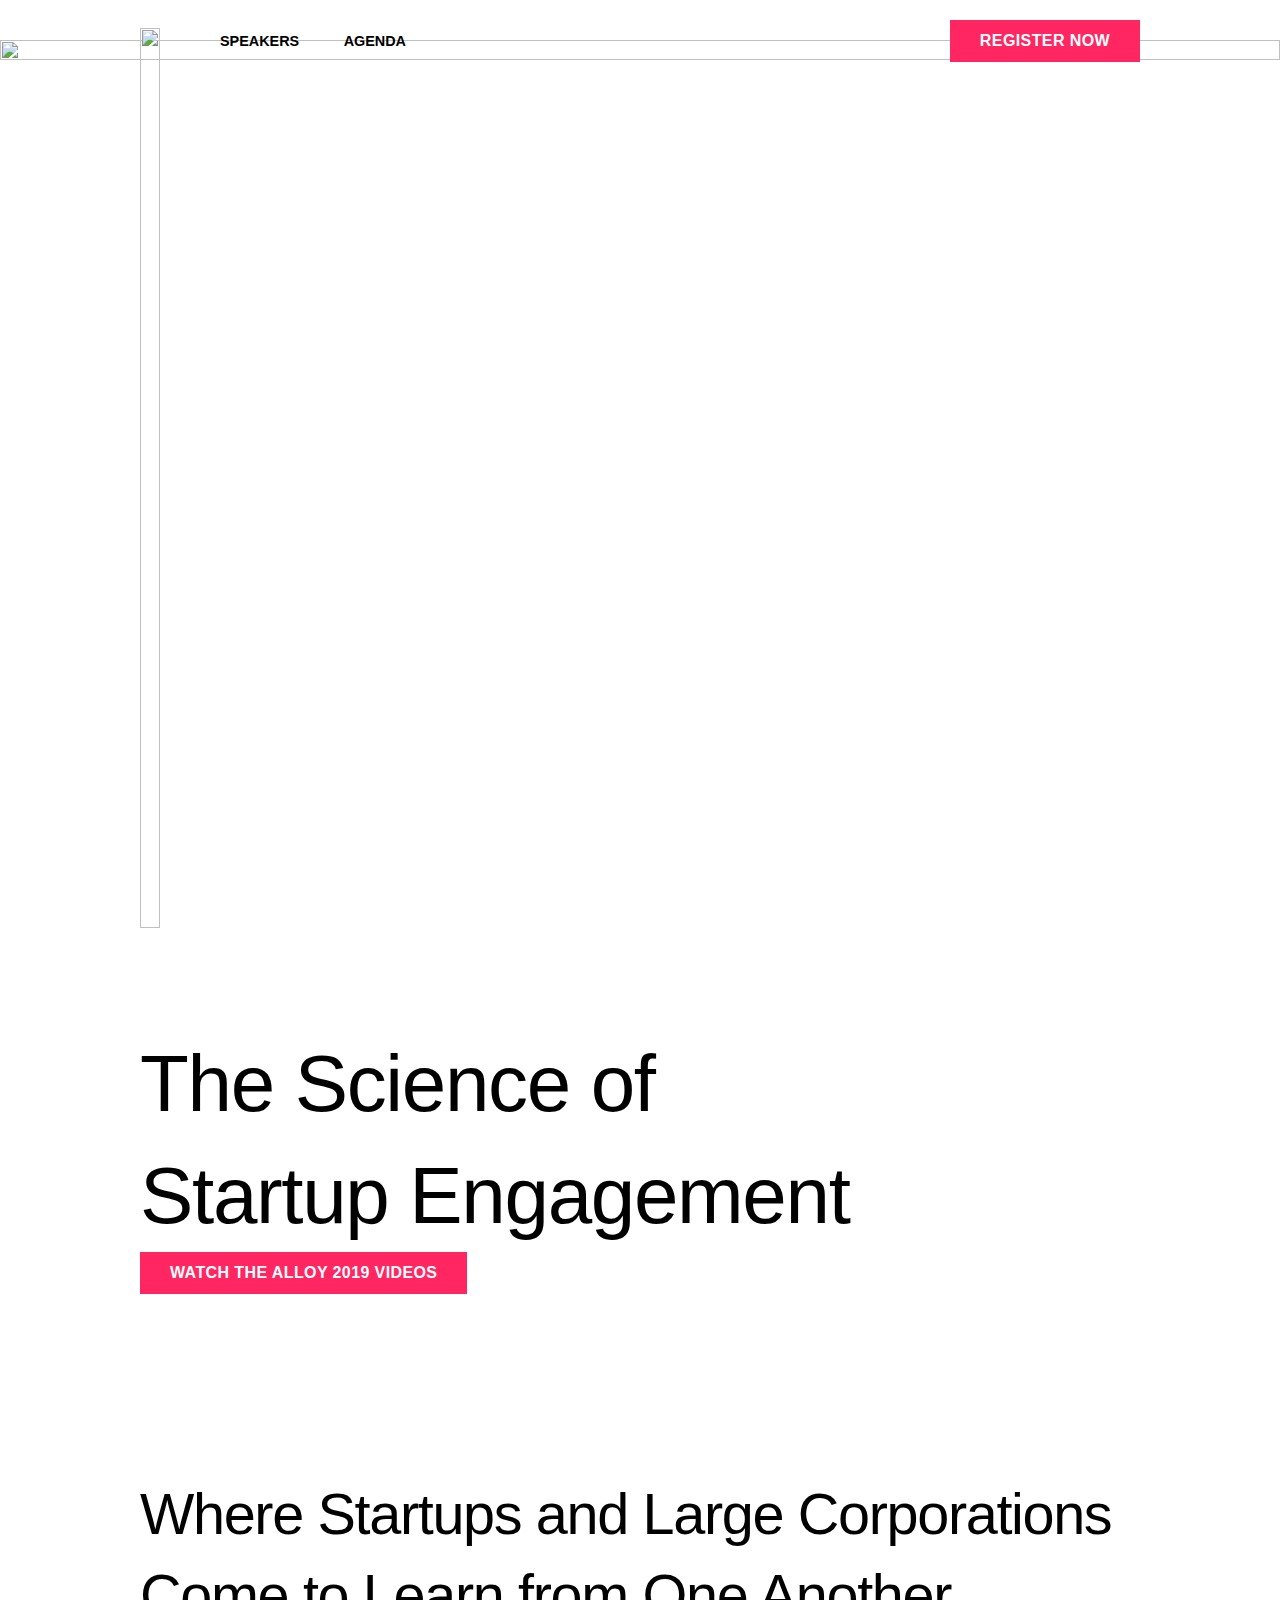
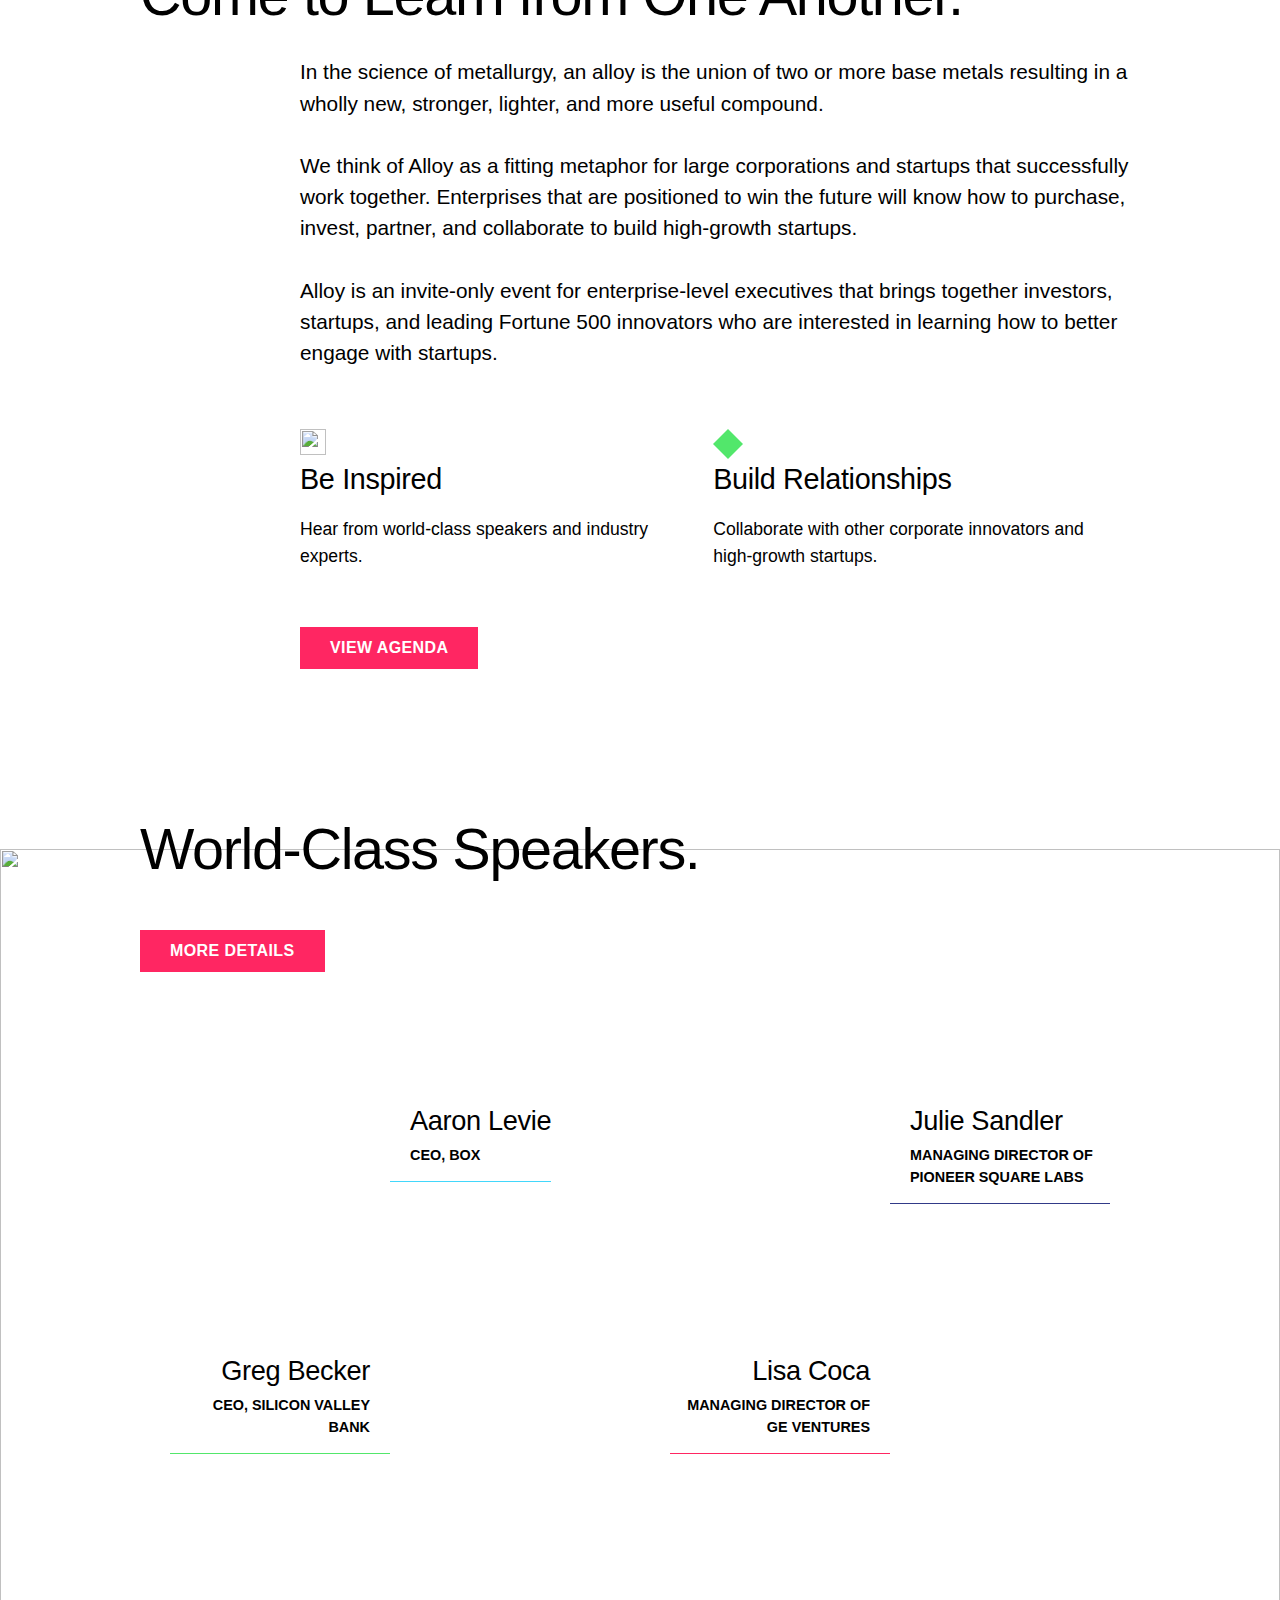
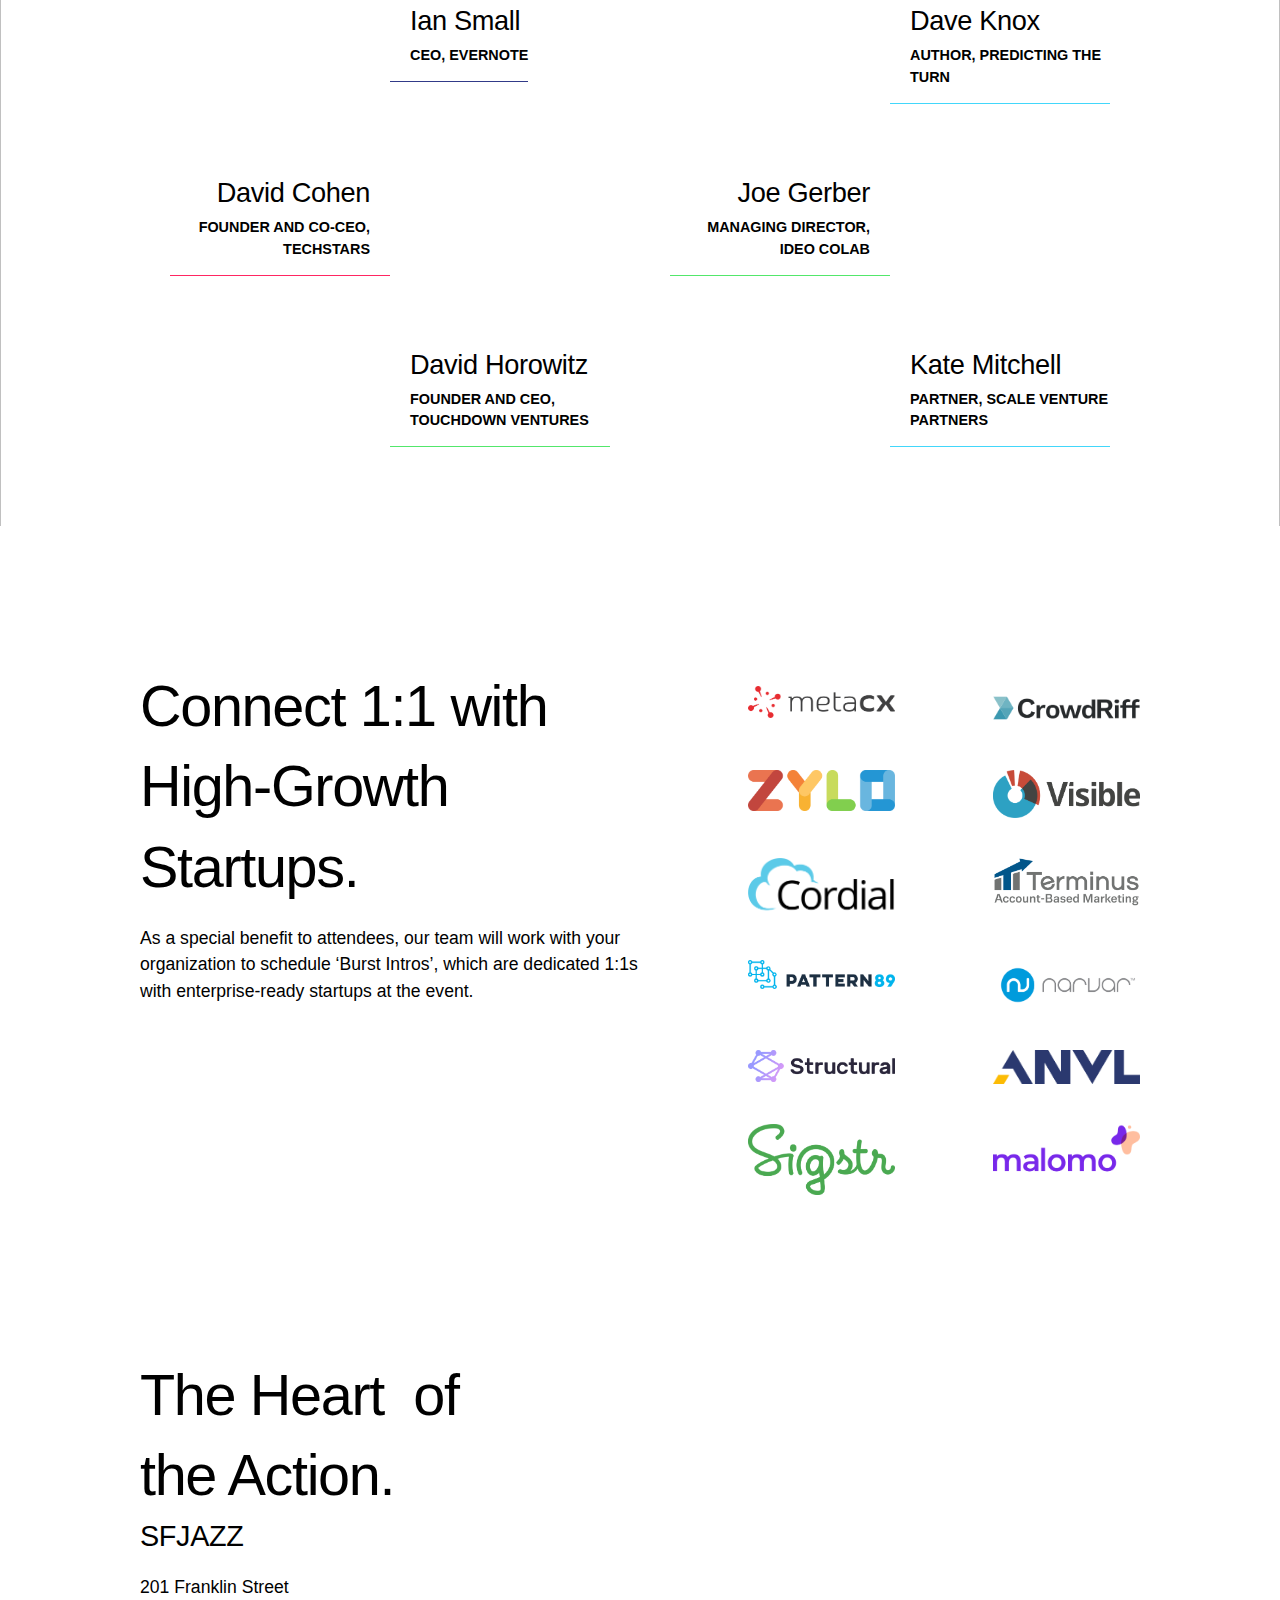
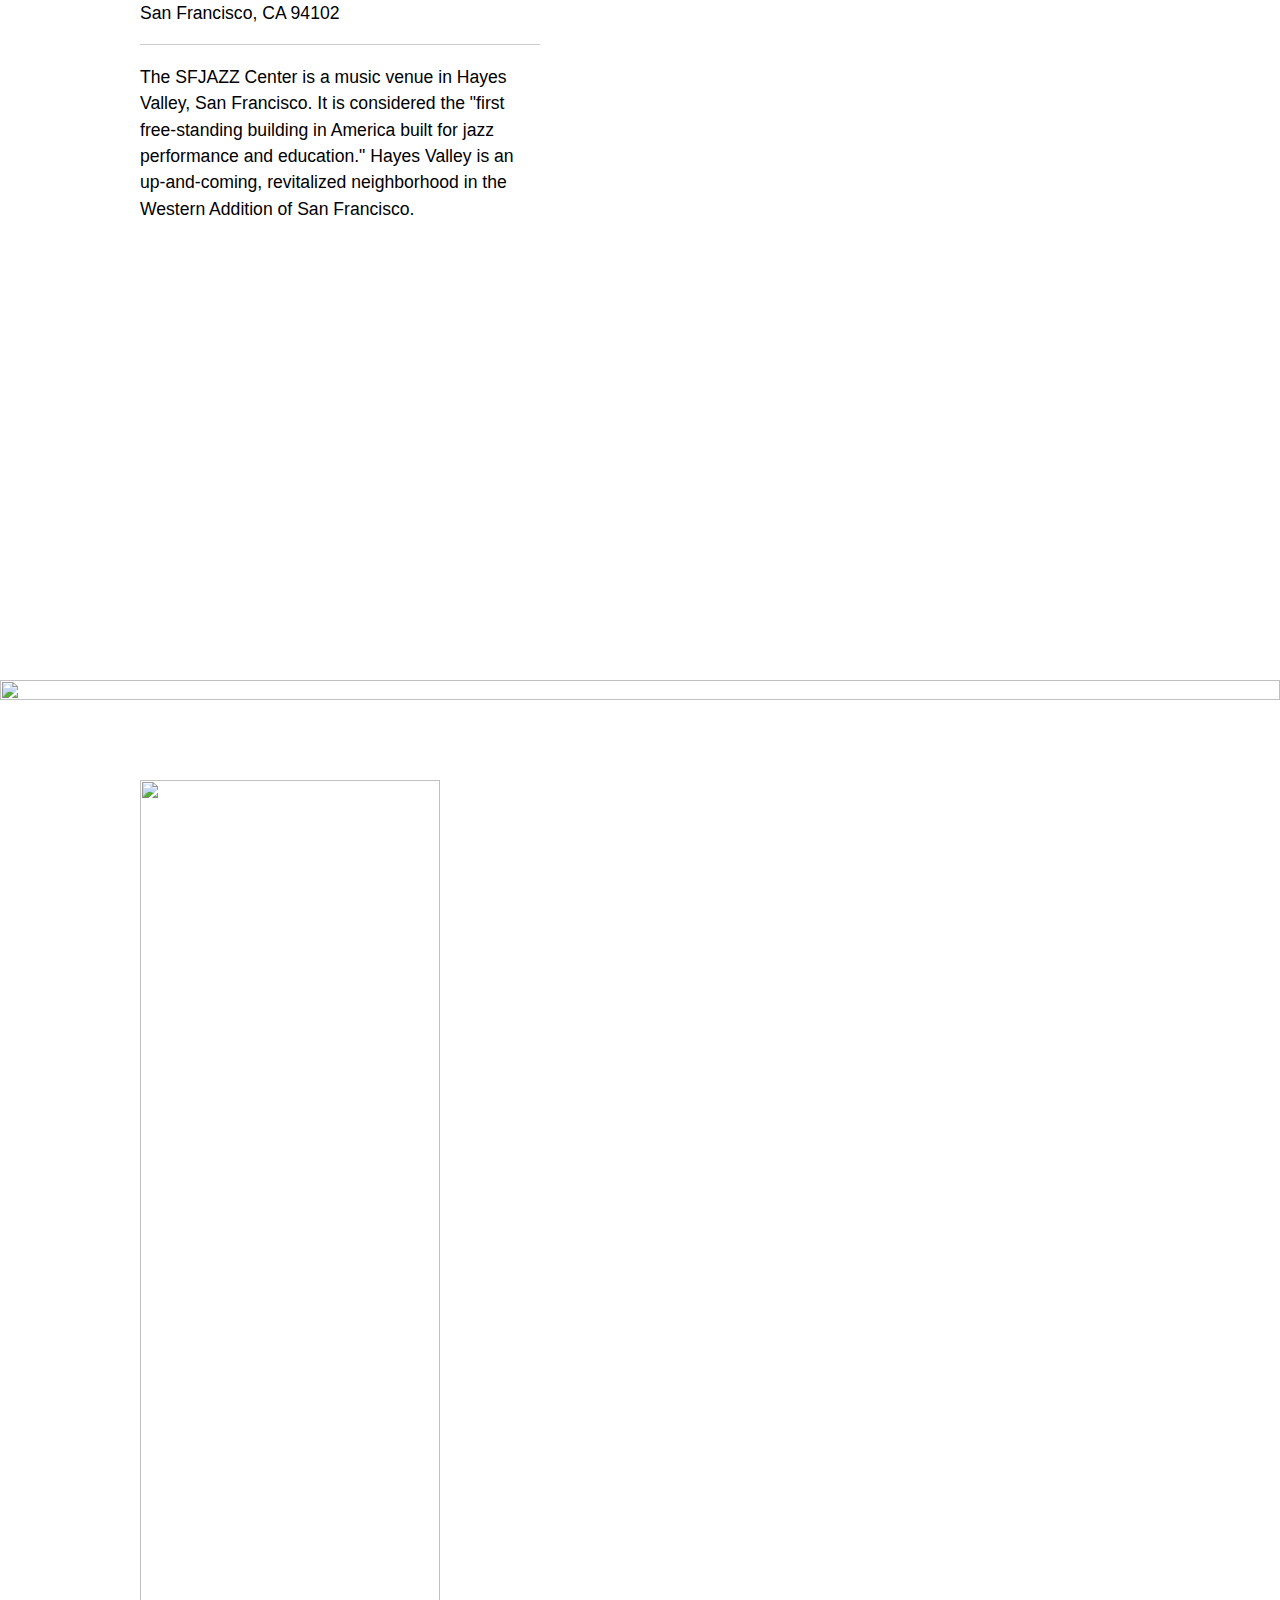
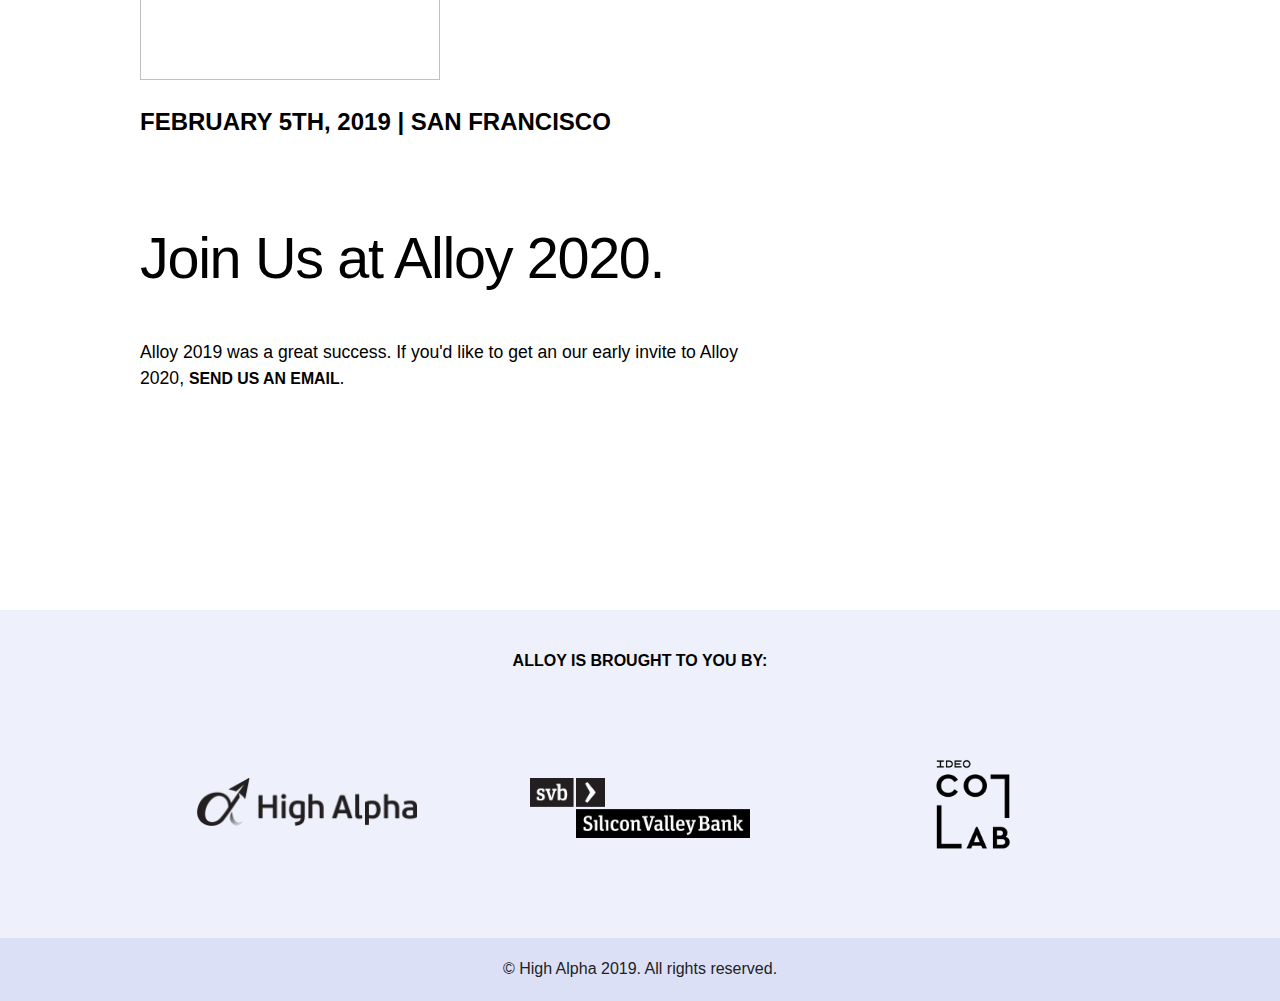
==== commit 1ae526ce: "adding post-event videos" ====
--- a/index.html
+++ b/index.html
@@ -63,8 +63,8 @@
               <img src="img/hero-bg-group.png"/>
           </div>
           <h1>The Science of <br />Startup Engagement</h1>
-          <div class="banner">
-              February 5th, 2019 | San Francisco
+          <div>
+              <a class="header-cta btn" href="https://medium.com/high-alpha/tagged/alloy" target="_blank">Watch the Alloy 2019 Videos</a>
           </div>
 
       </div>
@@ -373,10 +373,9 @@
               February 5th, 2019 | San Francisco
           </div>
           <div class="footer-cta-content">
-              <h1>Join Us at Alloy 2019.</h1>
-              <a class="btn"href="https://www.eventbrite.com/e/alloy-2019-registration-47871418702" target="_blank" >Register Now</a>
+              <h1>Join Us at Alloy 2020.</h1>
               <p class="smaller-p">
-                  Alloy is an invite-only event. If you do not have a registration code or would like to request an invite, <a href="mailto:alloy@highalpha.com">send us an  email</a>.
+                  Alloy 2019 was a great success. If you'd like to get an our early invite to Alloy 2020, <a href="mailto:alloy@highalpha.com">send us an  email</a>.
               </p>
           </div>
       </div>
